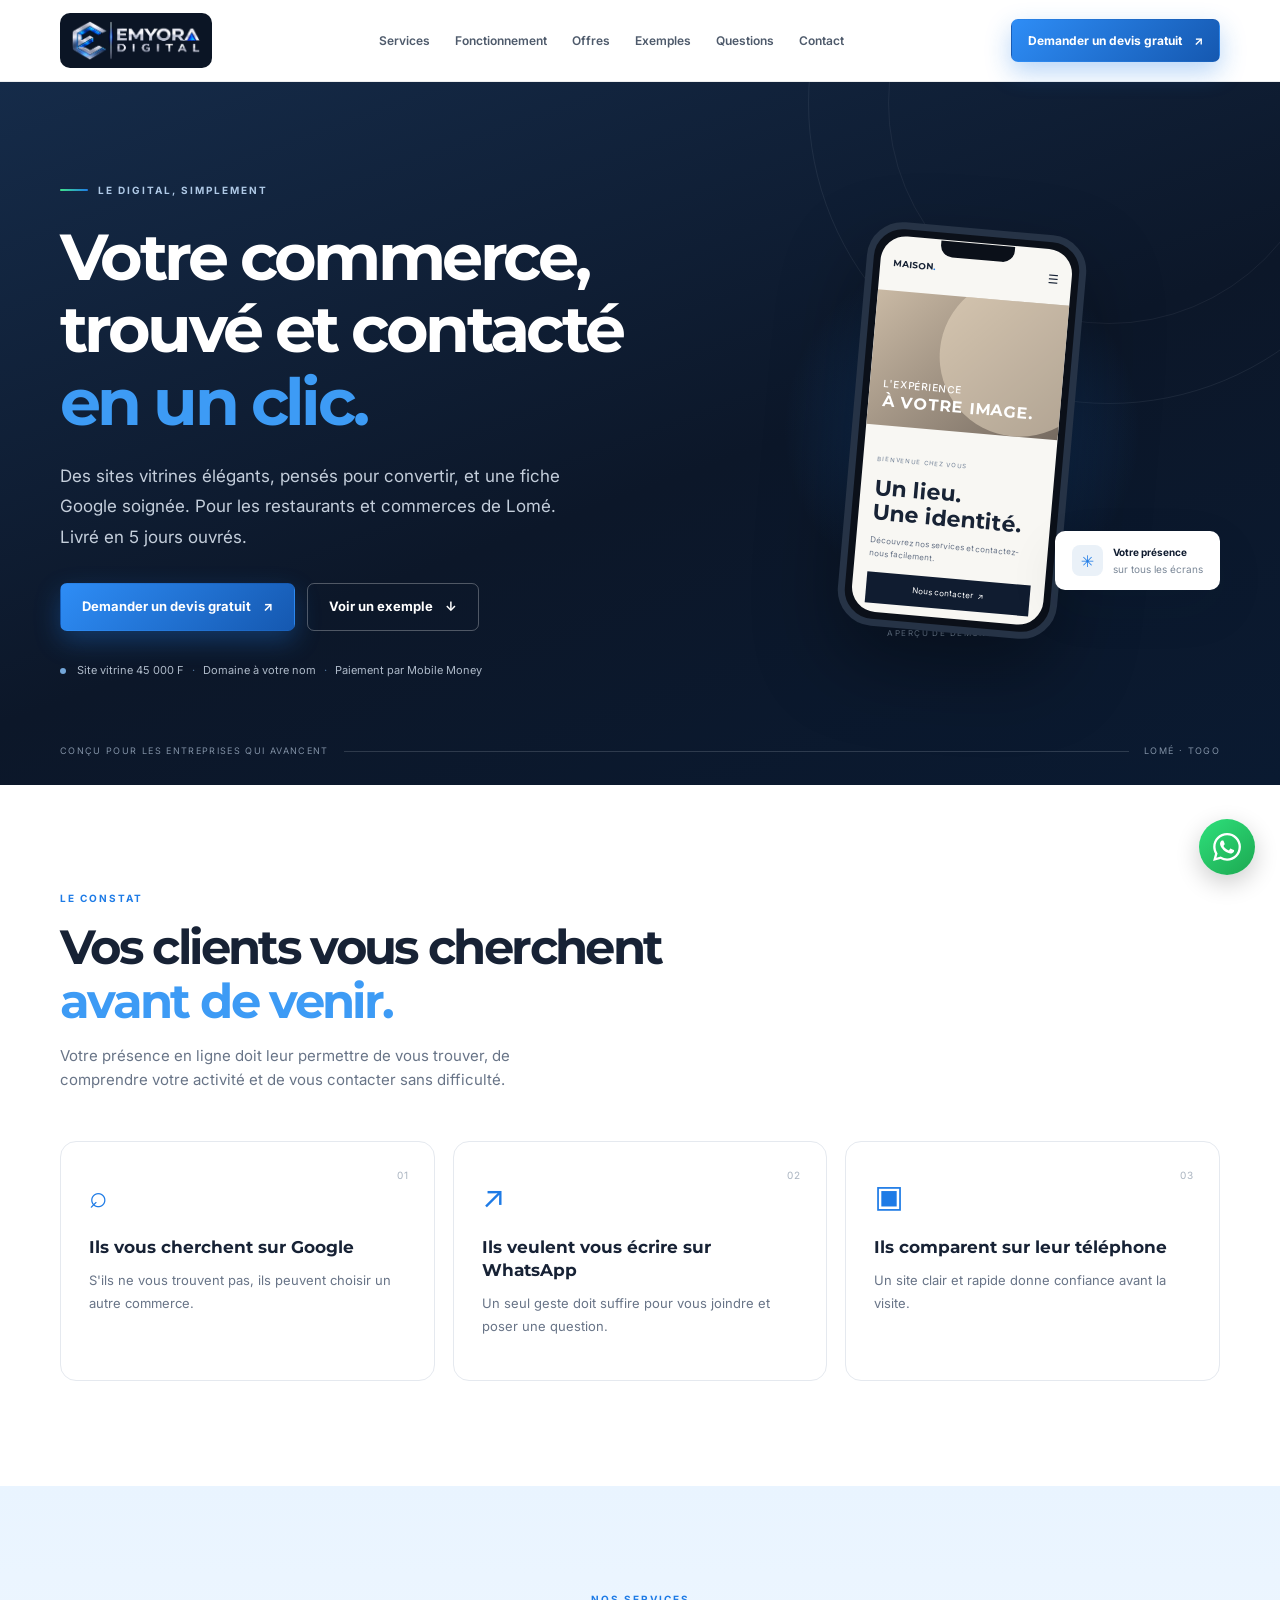
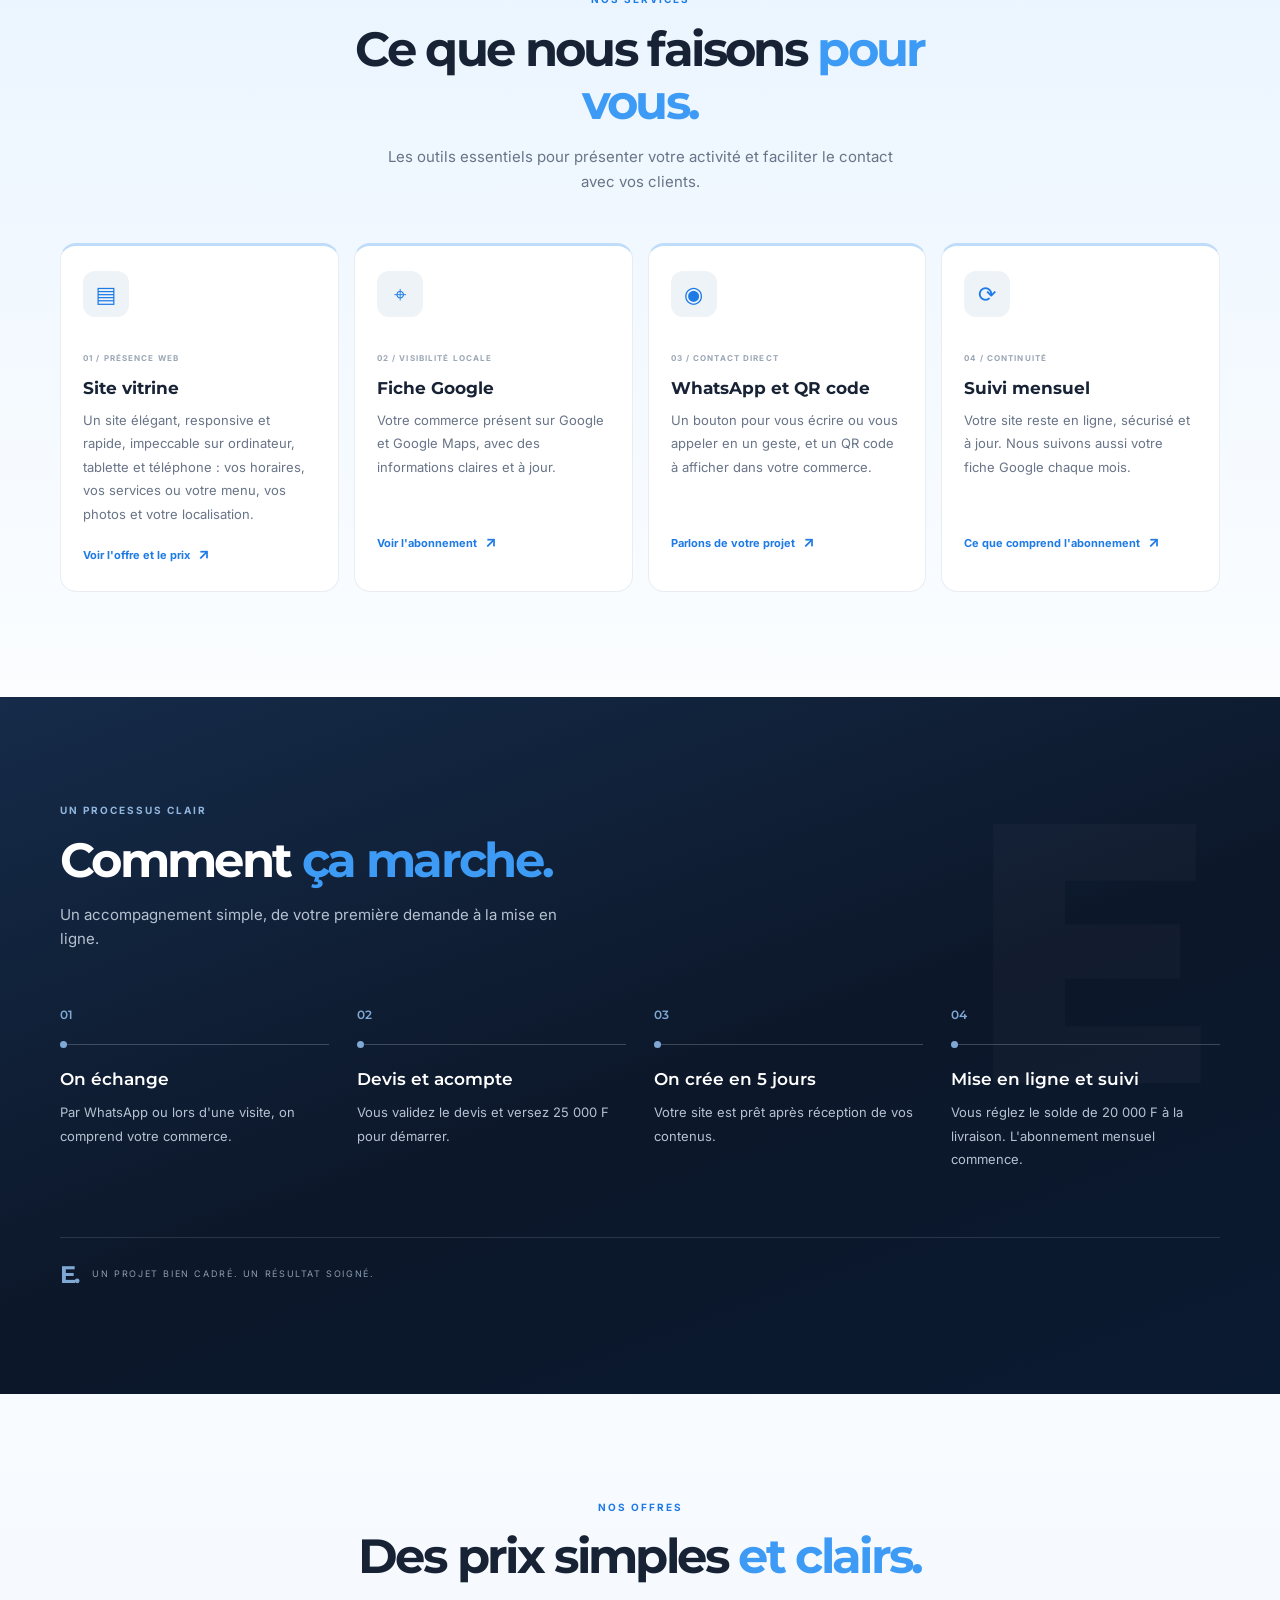
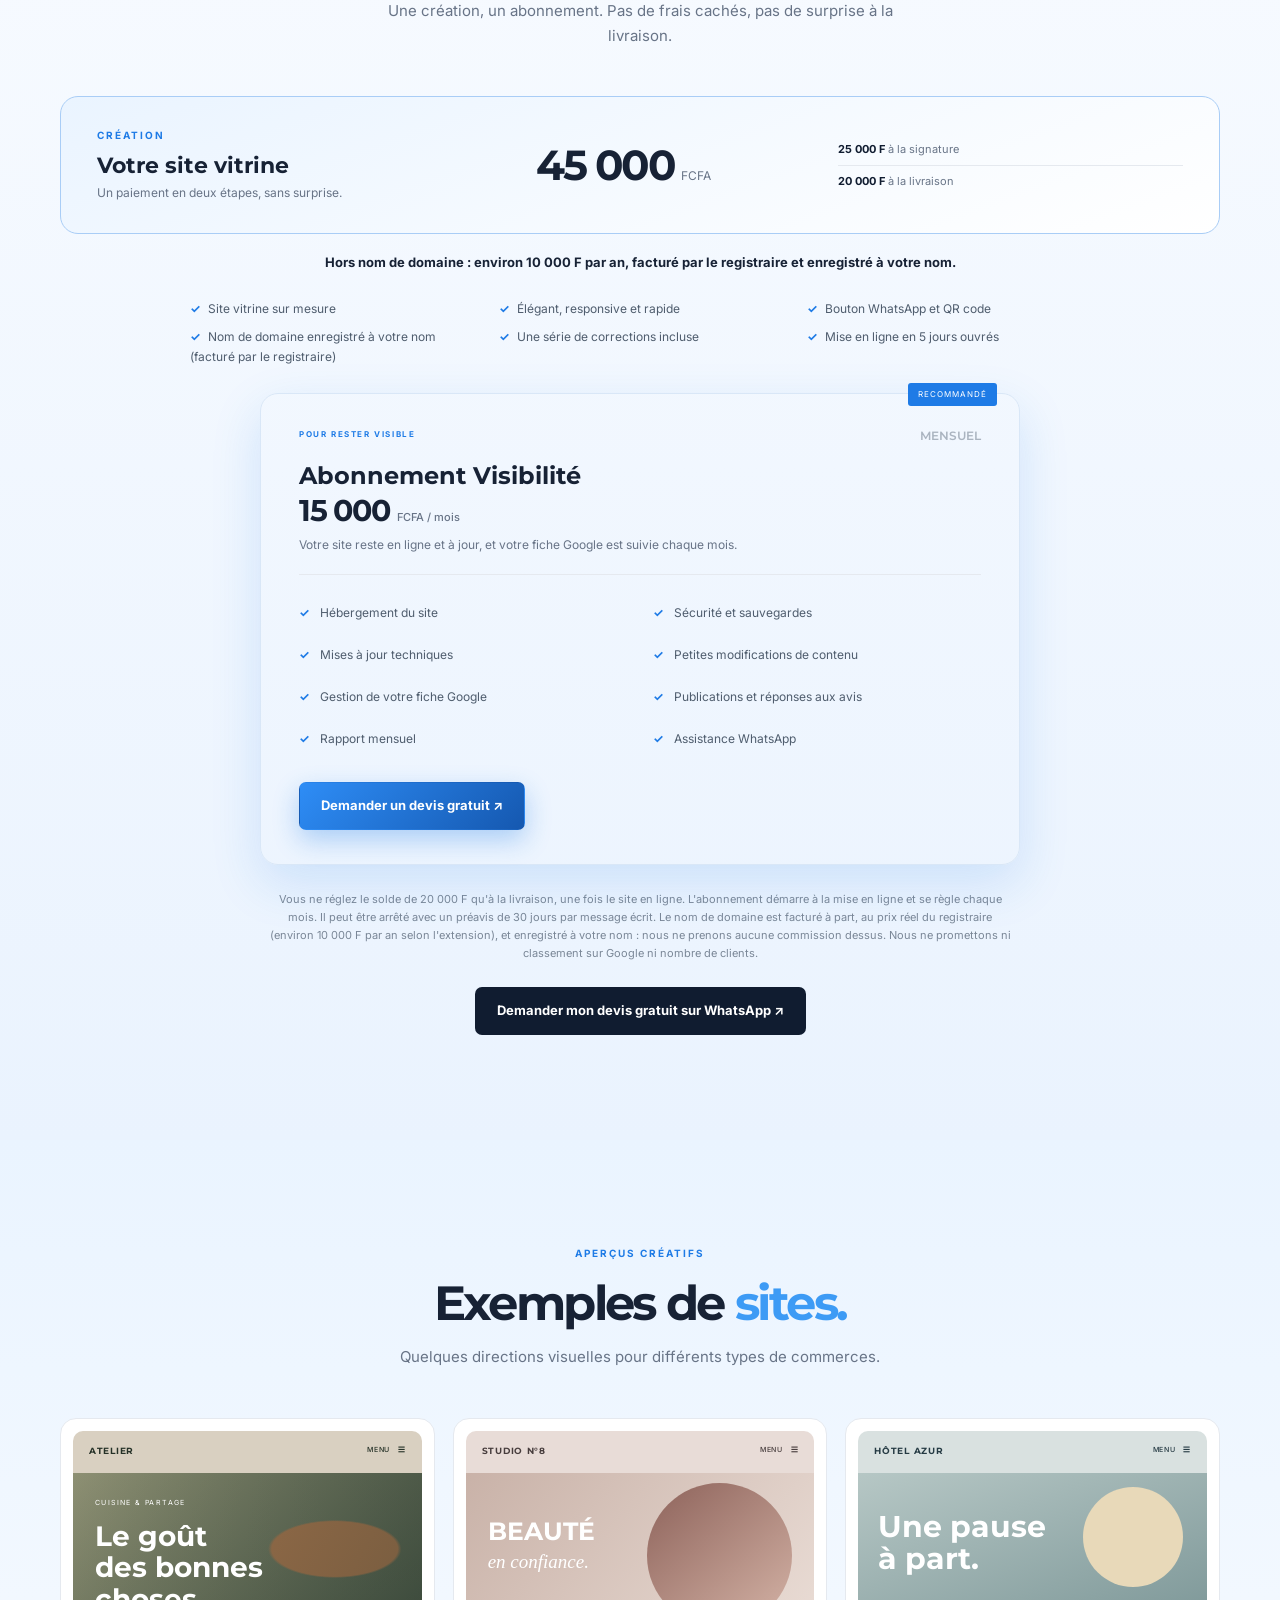
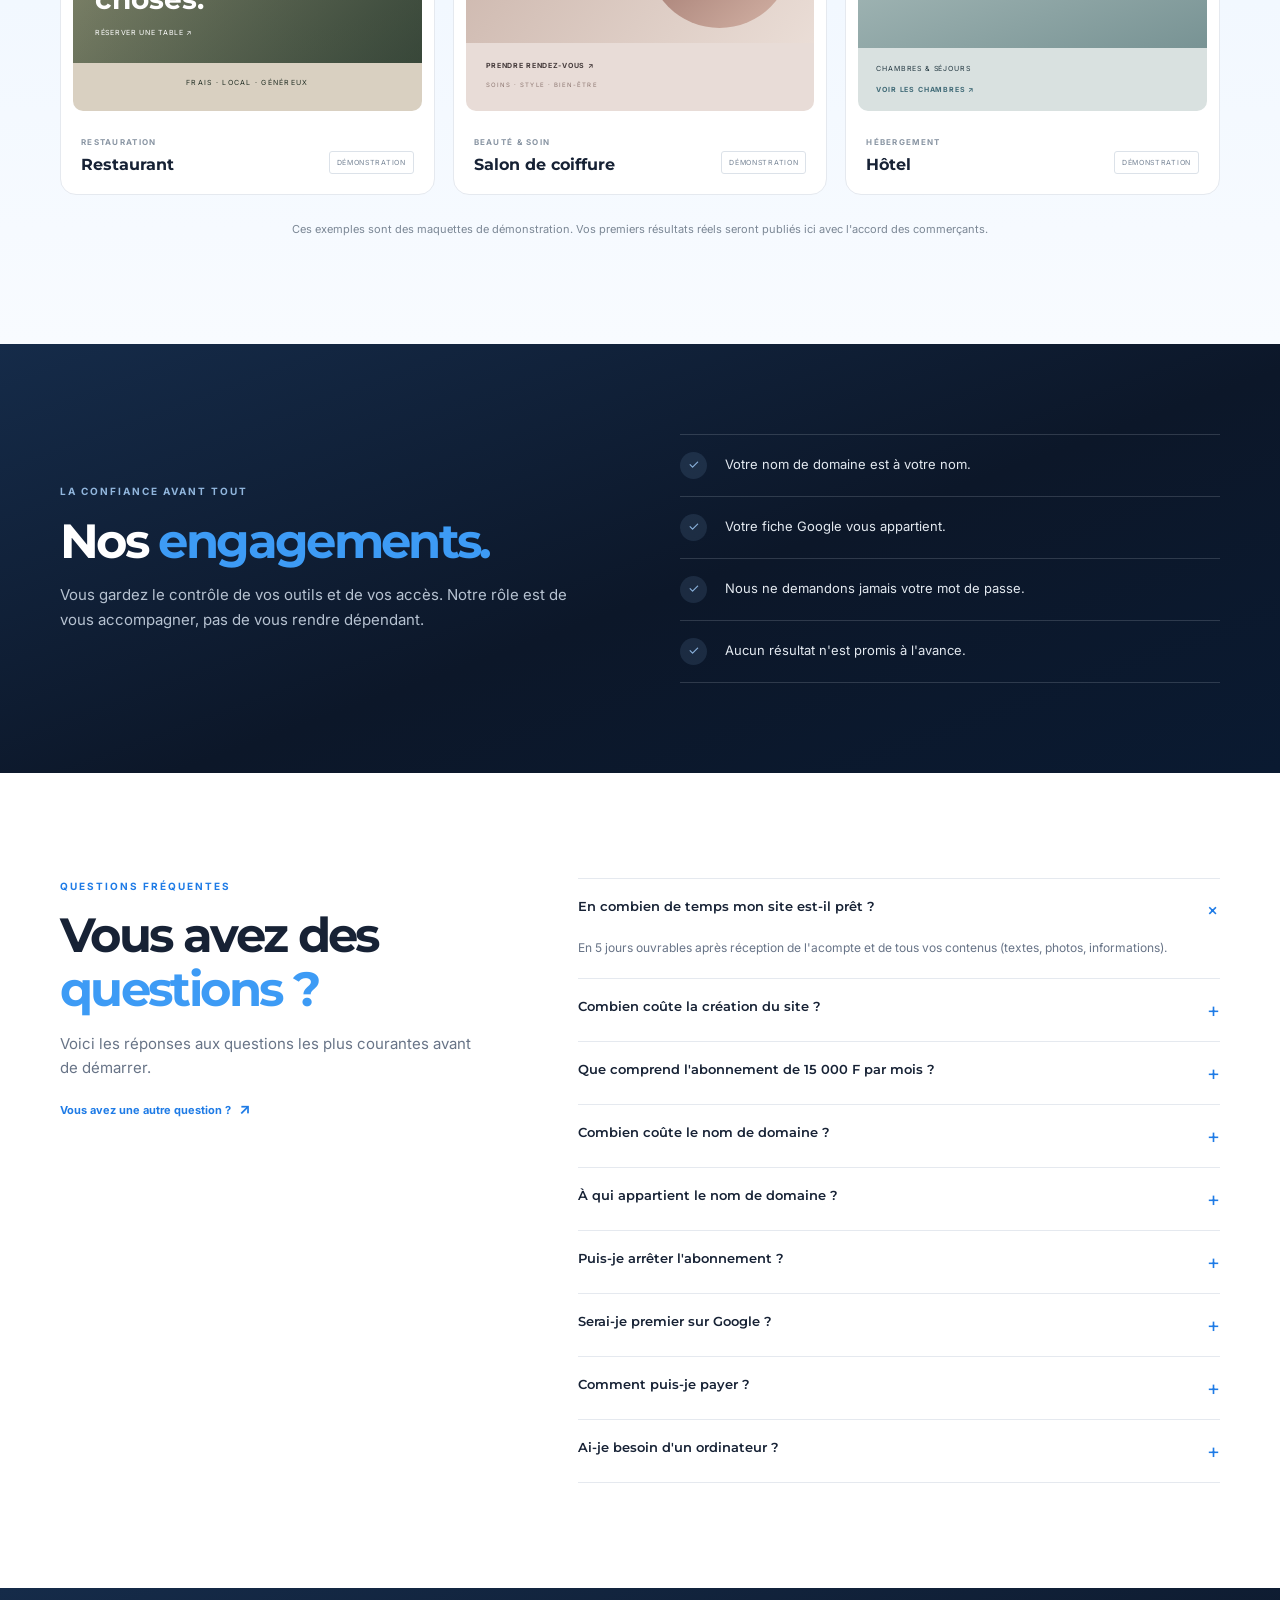
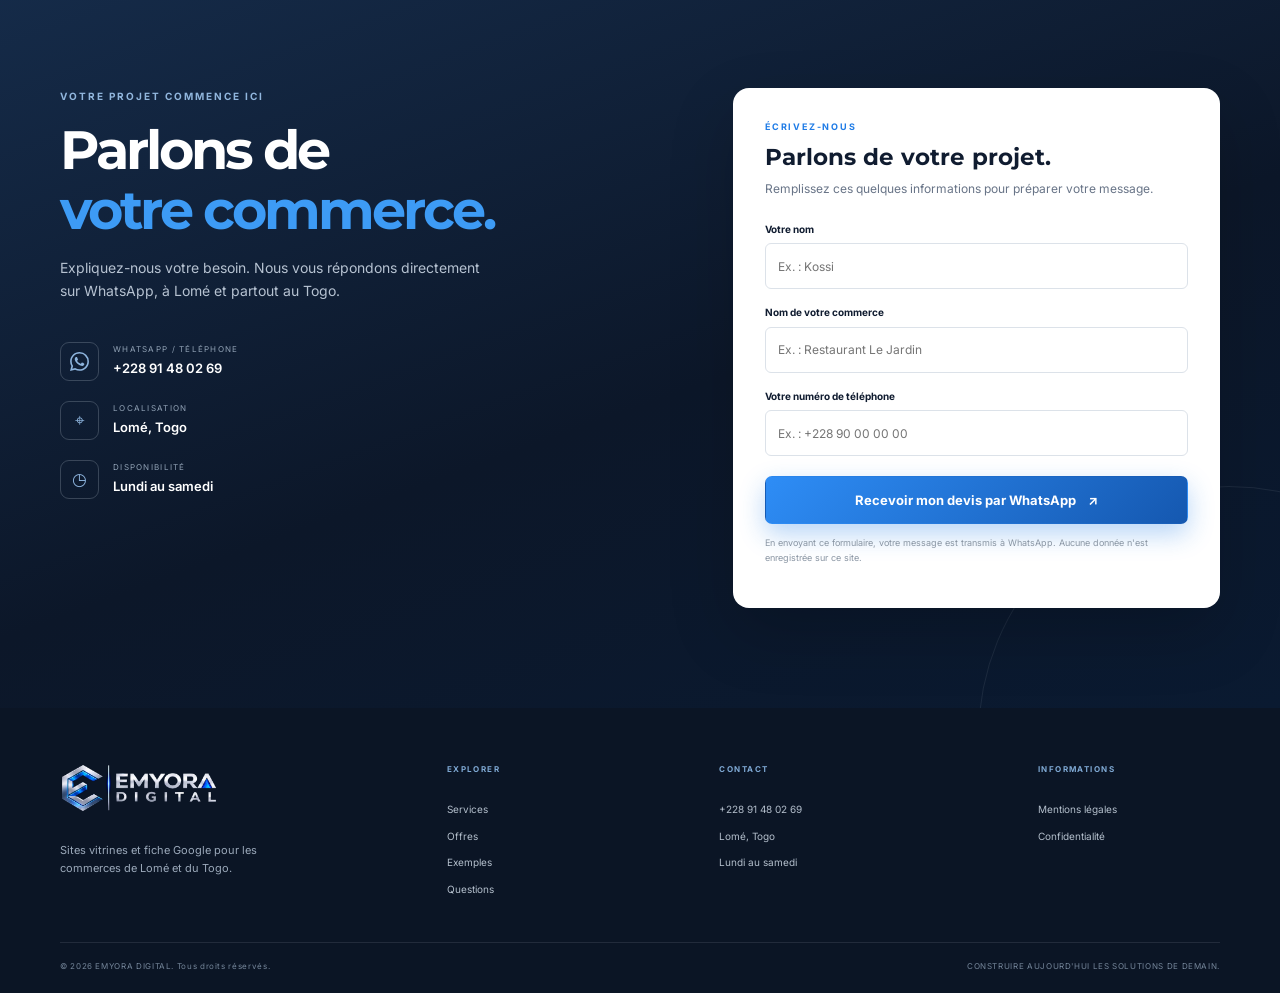
==== index.html @ 43aee668 "Site emyoradigital.com - version du 16/11/2026 (logo WhatsApp, icones contact uniformes, prix domain" ====
<!doctype html>
<html lang="fr">
<head>
  <meta charset="utf-8">
  <meta name="viewport" content="width=device-width, initial-scale=1, viewport-fit=cover">
  <meta name="theme-color" content="#101C30">
  <title>Création de site vitrine à Lomé | EMYORA DIGITAL</title>
  <meta name="description" content="Sites vitrines élégants, responsives et rapides pour restaurants et commerces de Lomé : 45 000 F CFA, livrés en 5 jours, domaine à votre nom. Devis gratuit sur WhatsApp.">
  <meta name="keywords" content="création site internet Lomé, site vitrine Togo, site web restaurant Lomé, fiche Google commerce Togo, agence web Lomé">
  <meta name="robots" content="index, follow, max-image-preview:large, max-snippet:-1">
  <meta name="author" content="EMYORA DIGITAL">
  <meta name="geo.region" content="TG-MA">
  <meta name="geo.placename" content="Lomé">
  <meta name="geo.position" content="6.1256;1.2254">
  <meta name="ICBM" content="6.1256, 1.2254">
  <link rel="canonical" href="https://emyoradigital.com/">
  <meta property="og:site_name" content="EMYORA DIGITAL">
  <meta property="og:title" content="Création de site vitrine à Lomé | EMYORA DIGITAL">
  <meta property="og:description" content="Un site élégant, responsive et rapide, prêt en 5 jours pour 45 000 F CFA. Votre domaine à votre nom. Devis gratuit sur WhatsApp.">
  <meta property="og:type" content="website">
  <meta property="og:locale" content="fr_TG">
  <meta property="og:url" content="https://emyoradigital.com/">
  <meta property="og:image" content="https://emyoradigital.com/assets/og-image.png">
  <meta property="og:image:width" content="1200">
  <meta property="og:image:height" content="630">
  <meta property="og:image:alt" content="EMYORA DIGITAL — création de sites vitrines à Lomé, 45 000 F CFA">
  <meta name="twitter:card" content="summary_large_image">
  <meta name="twitter:title" content="Création de site vitrine à Lomé | EMYORA DIGITAL">
  <meta name="twitter:description" content="Votre site vitrine prêt en 5 jours, pour 45 000 F CFA, votre domaine à votre nom.">
  <meta name="twitter:image" content="https://emyoradigital.com/assets/og-image.png">
  <script>document.documentElement.classList.add('js');</script>
  <link rel="preconnect" href="https://fonts.googleapis.com">
  <link rel="preconnect" href="https://fonts.gstatic.com" crossorigin>
  <link rel="preload" as="style" href="https://fonts.googleapis.com/css2?family=Inter:wght@400;500;600;700&family=Montserrat:wght@500;600;700;800&display=swap">
  <link rel="stylesheet" href="https://fonts.googleapis.com/css2?family=Inter:wght@400;500;600;700&family=Montserrat:wght@500;600;700;800&display=swap" media="print" onload="this.media='all'">
  <noscript><link rel="stylesheet" href="https://fonts.googleapis.com/css2?family=Inter:wght@400;500;600;700&family=Montserrat:wght@500;600;700;800&display=swap"></noscript>
  <link rel="stylesheet" href="styles.css?v=20261116g">
  <link rel="icon" href="assets/icon-32.png" sizes="32x32" type="image/png">
  <link rel="icon" href="assets/icon-192.png" sizes="192x192" type="image/png">
  <link rel="apple-touch-icon" href="assets/apple-touch-icon.png">

  <script type="application/ld+json">
  {
    "@context": "https://schema.org",
    "@graph": [
      {
        "@type": "ProfessionalService",
        "@id": "https://emyoradigital.com/#business",
        "name": "EMYORA DIGITAL",
        "alternateName": "EMYORA",
        "url": "https://emyoradigital.com/",
        "image": "https://emyoradigital.com/assets/og-image.png",
        "logo": "https://emyoradigital.com/assets/icon-512.png",
        "telephone": "+22891480269",
        "priceRange": "45000 XOF",
        "currenciesAccepted": "XOF",
        "paymentAccepted": "Mobile Money, T-Money, Flooz, espèces",
        "description": "Création de sites vitrines et accompagnement de la fiche Google pour les restaurants, maquis et commerces de Lomé et du Togo.",
        "address": {
          "@type": "PostalAddress",
          "addressLocality": "Lomé",
          "addressRegion": "Maritime",
          "addressCountry": "TG"
        },
        "geo": {"@type": "GeoCoordinates", "latitude": 6.1256, "longitude": 1.2254},
        "areaServed": [
          {"@type": "City", "name": "Lomé"},
          {"@type": "Country", "name": "Togo"},
          {"@type": "Place", "name": "Afrique de l'Ouest francophone"}
        ],
        "openingHoursSpecification": {
          "@type": "OpeningHoursSpecification",
          "dayOfWeek": ["Monday", "Tuesday", "Wednesday", "Thursday", "Friday", "Saturday"],
          "opens": "08:00",
          "closes": "19:00"
        },
        "makesOffer": [
          {
            "@type": "Offer",
            "name": "Création de site vitrine",
            "description": "Site vitrine responsive, bouton WhatsApp et QR code, mise en ligne en 5 jours ouvrés. Nom de domaine enregistré au nom du client.",
            "price": "45000",
            "priceCurrency": "XOF",
            "availability": "https://schema.org/InStock",
            "url": "https://emyoradigital.com/#offres",
            "itemOffered": {"@type": "Service", "name": "Création de site vitrine à Lomé"}
          },
          {
            "@type": "Offer",
            "name": "Abonnement Visibilité",
            "description": "Hébergement, sécurité et mises à jour du site, gestion de la fiche Google, rapport mensuel et assistance WhatsApp.",
            "price": "15000",
            "priceCurrency": "XOF",
            "availability": "https://schema.org/InStock",
            "url": "https://emyoradigital.com/#offres",
            "itemOffered": {"@type": "Service", "name": "Suivi mensuel du site et de la fiche Google"}
          }
        ]
      },
      {
        "@type": "WebSite",
        "@id": "https://emyoradigital.com/#website",
        "url": "https://emyoradigital.com/",
        "name": "EMYORA DIGITAL",
        "inLanguage": "fr",
        "publisher": {"@id": "https://emyoradigital.com/#business"}
      }
    ]
  }
  </script>
  <script type="application/ld+json">
  {
    "@context": "https://schema.org",
    "@type": "FAQPage",
    "mainEntity": [
      {
        "@type": "Question",
        "name": "En combien de temps mon site est-il prêt ?",
        "acceptedAnswer": {"@type": "Answer", "text": "En 5 jours ouvrables après réception de l'acompte et de tous vos contenus (textes, photos, informations)."}
      },
      {
        "@type": "Question",
        "name": "Combien coûte la création d'un site vitrine ?",
        "acceptedAnswer": {"@type": "Answer", "text": "45 000 F CFA, réglés en deux fois : 25 000 F à la signature du devis et 20 000 F à la livraison."}
      },
      {
        "@type": "Question",
        "name": "Que comprend l'abonnement Visibilité de 15 000 F par mois ?",
        "acceptedAnswer": {"@type": "Answer", "text": "L'hébergement, la sécurité et les mises à jour du site, la gestion de votre fiche Google (publications et réponses aux avis), un rapport mensuel et l'assistance WhatsApp."}
      },
      {
        "@type": "Question",
        "name": "Combien coûte le nom de domaine ?",
        "acceptedAnswer": {"@type": "Answer", "text": "Le domaine est facturé au prix réel du registraire, environ 10 000 F par an selon l'extension, sans commission de notre part. Il est enregistré à votre nom."}
      },
      {
        "@type": "Question",
        "name": "À qui appartient le nom de domaine ?",
        "acceptedAnswer": {"@type": "Answer", "text": "À vous. Il est enregistré à votre nom et vous en gardez le contrôle."}
      },
      {
        "@type": "Question",
        "name": "Puis-je arrêter l'abonnement ?",
        "acceptedAnswer": {"@type": "Answer", "text": "Oui, avec un préavis de 30 jours, par message écrit. Les conditions sont dans le contrat."}
      },
      {
        "@type": "Question",
        "name": "Serai-je premier sur Google ?",
        "acceptedAnswer": {"@type": "Answer", "text": "Nous ne pouvons pas le garantir. Nous mettons en place une présence soignée et à jour, mais le classement dépend de nombreux facteurs."}
      },
      {
        "@type": "Question",
        "name": "Comment puis-je payer ?",
        "acceptedAnswer": {"@type": "Answer", "text": "Par Mobile Money (T-Money, Flooz). Un reçu vous est remis à chaque paiement."}
      },
      {
        "@type": "Question",
        "name": "Ai-je besoin d'un ordinateur ?",
        "acceptedAnswer": {"@type": "Answer", "text": "Non. Tout peut se faire depuis votre téléphone."}
      }
    ]
  }
  </script>
</head>
<body>
  <a class="skip-link" href="#contenu">Aller au contenu</a>
  <header class="site-header">
    <div class="container nav-wrap">
      <a class="brand" href="#accueil" aria-label="EMYORA DIGITAL, accueil"><picture><source srcset="assets/logo-emyora-digital.webp" type="image/webp"><img class="brand-logo" src="assets/logo-emyora-digital.png" alt="EMYORA DIGITAL" width="160" height="51" decoding="async"></picture></a>
      <button class="menu-toggle" aria-label="Ouvrir le menu" aria-expanded="false" aria-controls="main-nav"><span></span><span></span><span></span></button>
      <nav id="main-nav" class="main-nav" aria-label="Navigation principale">
        <a href="#services">Services</a><a href="#fonctionnement">Fonctionnement</a><a href="#offres">Offres</a><a href="#exemples">Exemples</a><a href="#questions">Questions</a><a href="#contact">Contact</a>
      </nav>
      <a class="btn btn-primary nav-cta" href="https://wa.me/22891480269?text=Bonjour%20EMYORA%20DIGITAL%2C%20je%20voudrais%20un%20site%20pour%20mon%20commerce." target="_blank" rel="noopener">Demander un devis gratuit <span aria-hidden="true">↗</span></a>
    </div>
  </header>

  <main id="contenu">
    <section class="hero dark-section" id="accueil">
      <div class="container hero-grid">
        <div class="hero-copy reveal">
          <div class="eyebrow"><span class="eyebrow-line"></span> LE DIGITAL, SIMPLEMENT</div>
          <h1>Votre commerce, trouvé et contacté <em>en un clic.</em></h1>
          <p class="hero-lead">Des sites vitrines élégants, pensés pour convertir, et une fiche Google soignée. Pour les restaurants et commerces de Lomé. Livré en 5 jours ouvrés.</p>
          <div class="hero-actions">
            <a class="btn btn-primary" href="https://wa.me/22891480269?text=Bonjour%20EMYORA%20DIGITAL%2C%20je%20voudrais%20un%20site%20pour%20mon%20commerce." target="_blank" rel="noopener">Demander un devis gratuit <span aria-hidden="true">↗</span></a>
            <a class="btn btn-ghost" href="#exemples">Voir un exemple <span aria-hidden="true">↓</span></a>
          </div>
          <div class="hero-note"><span class="note-dot"></span> Site vitrine 45 000 F <i>·</i> Domaine à votre nom <i>·</i> Paiement par Mobile Money</div>
        </div>
        <div class="hero-visual reveal" aria-label="Aperçu illustratif d'un site sur téléphone">
          <div class="visual-glow"></div>
          <div class="phone phone-hero">
            <div class="phone-notch"></div>
            <div class="phone-screen">
              <div class="demo-top"><span class="demo-logo">MAISON<span>.</span></span><span class="demo-menu">☰</span></div>
              <div class="demo-photo"><div class="photo-orb"></div><div class="photo-label">L'EXPÉRIENCE<br><b>À VOTRE IMAGE.</b></div></div>
              <div class="demo-body"><small>BIENVENUE CHEZ VOUS</small><h3>Un lieu.<br>Une identité.</h3><p>Découvrez nos services et contactez-nous facilement.</p><div class="demo-button">Nous contacter&nbsp; ↗</div><div class="demo-lines"><i></i><i></i><i></i></div></div>
            </div>
          </div>
          <div class="floating-tag"><span class="tag-icon">✳</span><span><b>Votre présence</b><small>sur tous les écrans</small></span></div>
          <div class="visual-caption">APERÇU DE DÉMONSTRATION</div>
        </div>
      </div>
      <div class="hero-bottom container"><span>CONÇU POUR LES ENTREPRISES QUI AVANCENT</span><span class="hero-bottom-line"></span><span>LOMÉ · TOGO</span></div>
    </section>

    <section class="section problem-section">
      <div class="container">
        <div class="section-heading reveal"><span class="kicker">LE CONSTAT</span><h2>Vos clients vous cherchent<br><em>avant de venir.</em></h2><p>Votre présence en ligne doit leur permettre de vous trouver, de comprendre votre activité et de vous contacter sans difficulté.</p></div>
        <div class="three-grid problem-grid">
          <article class="info-card reveal"><div class="card-index">01</div><div class="line-icon">⌕</div><h3>Ils vous cherchent sur Google</h3><p>S'ils ne vous trouvent pas, ils peuvent choisir un autre commerce.</p></article>
          <article class="info-card reveal"><div class="card-index">02</div><div class="line-icon">↗</div><h3>Ils veulent vous écrire sur WhatsApp</h3><p>Un seul geste doit suffire pour vous joindre et poser une question.</p></article>
          <article class="info-card reveal"><div class="card-index">03</div><div class="line-icon">▣</div><h3>Ils comparent sur leur téléphone</h3><p>Un site clair et rapide donne confiance avant la visite.</p></article>
        </div>
      </div>
    </section>

    <section class="section services-section" id="services">
      <div class="container">
        <div class="section-heading centered reveal"><span class="kicker">NOS SERVICES</span><h2>Ce que nous faisons <em>pour vous.</em></h2><p>Les outils essentiels pour présenter votre activité et faciliter le contact avec vos clients.</p></div>
        <div class="services-grid">
          <article class="service-card reveal"><div class="service-icon">▤</div><span class="service-number">01 / PRÉSENCE WEB</span><h3>Site vitrine</h3><p>Un site élégant, responsive et rapide, impeccable sur ordinateur, tablette et téléphone : vos horaires, vos services ou votre menu, vos photos et votre localisation.</p><a href="#offres" class="text-link">Voir l'offre et le prix <span>↗</span></a></article>
          <article class="service-card reveal"><div class="service-icon">⌖</div><span class="service-number">02 / VISIBILITÉ LOCALE</span><h3>Fiche Google</h3><p>Votre commerce présent sur Google et Google Maps, avec des informations claires et à jour.</p><a href="#offres" class="text-link">Voir l'abonnement <span>↗</span></a></article>
          <article class="service-card reveal"><div class="service-icon">◉</div><span class="service-number">03 / CONTACT DIRECT</span><h3>WhatsApp et QR code</h3><p>Un bouton pour vous écrire ou vous appeler en un geste, et un QR code à afficher dans votre commerce.</p><a href="#contact" class="text-link">Parlons de votre projet <span>↗</span></a></article>
          <article class="service-card reveal"><div class="service-icon">⟳</div><span class="service-number">04 / CONTINUITÉ</span><h3>Suivi mensuel</h3><p>Votre site reste en ligne, sécurisé et à jour. Nous suivons aussi votre fiche Google chaque mois.</p><a href="#offres" class="text-link">Ce que comprend l'abonnement <span>↗</span></a></article>
        </div>
      </div>
    </section>

    <section class="section process-section dark-section" id="fonctionnement">
      <div class="container">
        <div class="section-heading reveal"><span class="kicker kicker-light">UN PROCESSUS CLAIR</span><h2>Comment <em>ça marche.</em></h2><p>Un accompagnement simple, de votre première demande à la mise en ligne.</p></div>
        <div class="steps-grid">
          <article class="step reveal"><span class="step-no">01</span><div class="step-rule"></div><h3>On échange</h3><p>Par WhatsApp ou lors d'une visite, on comprend votre commerce.</p></article>
          <article class="step reveal"><span class="step-no">02</span><div class="step-rule"></div><h3>Devis et acompte</h3><p>Vous validez le devis et versez 25 000 F pour démarrer.</p></article>
          <article class="step reveal"><span class="step-no">03</span><div class="step-rule"></div><h3>On crée en 5 jours</h3><p>Votre site est prêt après réception de vos contenus.</p></article>
          <article class="step reveal"><span class="step-no">04</span><div class="step-rule"></div><h3>Mise en ligne et suivi</h3><p>Vous réglez le solde de 20 000 F à la livraison. L'abonnement mensuel commence.</p></article>
        </div>
        <div class="process-foot"><span class="process-mark">E.</span><span>UN PROJET BIEN CADRÉ. UN RÉSULTAT SOIGNÉ.</span></div>
      </div>
    </section>

    <section class="section pricing-section" id="offres">
      <div class="container">
        <div class="section-heading centered reveal"><span class="kicker">NOS OFFRES</span><h2>Des prix simples <em>et clairs.</em></h2><p>Une création, un abonnement. Pas de frais cachés, pas de surprise à la livraison.</p></div>
        <div class="creation-price reveal">
          <div><span class="kicker">CRÉATION</span><h3>Votre site vitrine</h3><p>Un paiement en deux étapes, sans surprise.</p></div>
          <div class="price-main"><strong>45 000</strong><span>FCFA</span></div>
          <div class="price-split"><span><b>25 000 F</b> à la signature</span><span class="split-line"></span><span><b>20 000 F</b> à la livraison</span></div></div>
        <p class="price-domain">Hors nom de domaine : environ 10 000 F par an, facturé par le registraire et enregistré à votre nom.</p>
        <ul class="creation-includes reveal">
          <li>Site vitrine sur mesure</li>
          <li>Élégant, responsive et rapide</li>
          <li>Bouton WhatsApp et QR code</li>
          <li>Nom de domaine enregistré à votre nom (facturé par le registraire)</li>
          <li>Une série de corrections incluse</li>
          <li>Mise en ligne en 5 jours ouvrés</li>
        </ul>
        <div class="plans-grid plan-single">
          <article class="plan-card plan-featured reveal">
            <div class="plan-top"><span class="kicker">POUR RESTER VISIBLE</span><span class="plan-symbol">MENSUEL</span></div>
            <h3>Abonnement Visibilité</h3>
            <div class="plan-price">15 000 <small>FCFA / mois</small></div>
            <p class="plan-description">Votre site reste en ligne et à jour, et votre fiche Google est suivie chaque mois.</p>
            <ul>
              <li>Hébergement du site</li>
              <li>Sécurité et sauvegardes</li>
              <li>Mises à jour techniques</li>
              <li>Petites modifications de contenu</li>
              <li>Gestion de votre fiche Google</li>
              <li>Publications et réponses aux avis</li>
              <li>Rapport mensuel</li>
              <li>Assistance WhatsApp</li>
            </ul>
            <a class="btn btn-primary" href="https://wa.me/22891480269?text=Bonjour%20EMYORA%20DIGITAL%2C%20je%20souhaite%20des%20informations%20sur%20la%20formule%20Visibilit%C3%A9." target="_blank" rel="noopener">Demander un devis gratuit ↗</a>
          </article>
        </div>
        <p class="pricing-note">Vous ne réglez le solde de 20 000 F qu'à la livraison, une fois le site en ligne. L'abonnement démarre à la mise en ligne et se règle chaque mois. Il peut être arrêté avec un préavis de 30 jours par message écrit. Le nom de domaine est facturé à part, au prix réel du registraire (environ 10 000 F par an selon l'extension), et enregistré à votre nom : nous ne prenons aucune commission dessus. Nous ne promettons ni classement sur Google ni nombre de clients.</p>
        <div class="pricing-cta"><a class="btn btn-dark" href="https://wa.me/22891480269?text=Bonjour%20EMYORA%20DIGITAL%2C%20je%20voudrais%20un%20devis." target="_blank" rel="noopener">Demander mon devis gratuit sur WhatsApp ↗</a></div>
      </div>
    </section>

    <section class="section examples-section" id="exemples">
      <div class="container">
        <div class="section-heading centered reveal"><span class="kicker">APERÇUS CRÉATIFS</span><h2>Exemples de <em>sites.</em></h2><p>Quelques directions visuelles pour différents types de commerces.</p></div>
        <div class="examples-grid">
          <article class="example-card reveal"><div class="example-screen restaurant-screen"><div class="mock-nav">ATELIER <span>MENU　☰</span></div><div class="mock-hero"><small>CUISINE & PARTAGE</small><b>Le goût<br>des bonnes<br>choses.</b><i>RÉSERVER UNE TABLE ↗</i></div><div class="mock-bottom">FRAIS · LOCAL · GÉNÉREUX</div></div><div class="example-meta"><div><span class="example-type">RESTAURATION</span><h3>Restaurant</h3></div><span class="demo-label">DÉMONSTRATION</span></div></article>
          <article class="example-card reveal"><div class="example-screen salon-screen"><div class="mock-nav">STUDIO N°8 <span>MENU　☰</span></div><div class="salon-visual"><div class="salon-circle"></div><div class="salon-word">BEAUTÉ<br><i>en confiance.</i></div></div><div class="salon-bottom"><b>PRENDRE RENDEZ-VOUS ↗</b><small>SOINS · STYLE · BIEN-ÊTRE</small></div></div><div class="example-meta"><div><span class="example-type">BEAUTÉ & SOIN</span><h3>Salon de coiffure</h3></div><span class="demo-label">DÉMONSTRATION</span></div></article>
          <article class="example-card reveal"><div class="example-screen hotel-screen"><div class="mock-nav">HÔTEL AZUR <span>MENU　☰</span></div><div class="hotel-visual"><div class="hotel-sun"></div><div class="hotel-title">Une pause<br>à part.</div></div><div class="hotel-bottom"><span>CHAMBRES & SÉJOURS</span><b>VOIR LES CHAMBRES ↗</b></div></div><div class="example-meta"><div><span class="example-type">HÉBERGEMENT</span><h3>Hôtel</h3></div><span class="demo-label">DÉMONSTRATION</span></div></article>
        </div>
        <p class="examples-note">Ces exemples sont des maquettes de démonstration. Vos premiers résultats réels seront publiés ici avec l'accord des commerçants.</p>
      </div>
    </section>

    <section class="section commitments-section dark-section">
      <div class="container commitments-grid">
        <div class="section-heading reveal"><span class="kicker kicker-light">LA CONFIANCE AVANT TOUT</span><h2>Nos <em>engagements.</em></h2><p>Vous gardez le contrôle de vos outils et de vos accès. Notre rôle est de vous accompagner, pas de vous rendre dépendant.</p></div>
        <div class="commitment-list reveal"><div><span>✓</span><p>Votre nom de domaine est à votre nom.</p></div><div><span>✓</span><p>Votre fiche Google vous appartient.</p></div><div><span>✓</span><p>Nous ne demandons jamais votre mot de passe.</p></div><div><span>✓</span><p>Aucun résultat n'est promis à l'avance.</p></div></div>
      </div>
    </section>

    <section class="section faq-section" id="questions">
      <div class="container faq-grid">
        <div class="section-heading reveal"><span class="kicker">QUESTIONS FRÉQUENTES</span><h2>Vous avez des <em>questions ?</em></h2><p>Voici les réponses aux questions les plus courantes avant de démarrer.</p><a class="text-link" href="#contact">Vous avez une autre question ? <span>↗</span></a></div>
        <div class="faq-list reveal">
          <details open><summary>En combien de temps mon site est-il prêt ? <span>+</span></summary><p>En 5 jours ouvrables après réception de l'acompte et de tous vos contenus (textes, photos, informations).</p></details>
          <details><summary>Combien coûte la création du site ? <span>+</span></summary><p>45 000 F CFA, en deux fois : 25 000 F à la signature du devis, puis 20 000 F à la livraison.</p></details>
          <details><summary>Que comprend l'abonnement de 15 000 F par mois ? <span>+</span></summary><p>L'hébergement, la sécurité et les mises à jour du site, la gestion de votre fiche Google (publications et réponses aux avis), un rapport mensuel et l'assistance WhatsApp. L'abonnement démarre à la mise en ligne.</p></details>
          <details><summary>Combien coûte le nom de domaine ? <span>+</span></summary><p>Il est facturé au prix réel du registraire, environ 10 000 F par an selon l'extension, sans commission de notre part. Son renouvellement annuel est à votre charge : sans renouvellement, votre site n'est plus joignable à votre adresse.</p></details>
          <details><summary>À qui appartient le nom de domaine ? <span>+</span></summary><p>À vous. Il est enregistré à votre nom et vous en gardez le contrôle.</p></details>
          <details><summary>Puis-je arrêter l'abonnement ? <span>+</span></summary><p>Oui, avec un préavis de 30 jours, par message écrit. Les conditions sont dans le contrat.</p></details>
          <details><summary>Serai-je premier sur Google ? <span>+</span></summary><p>Nous ne pouvons pas le garantir. Nous mettons en place une présence soignée et à jour, mais le classement dépend de nombreux facteurs.</p></details>
          <details><summary>Comment puis-je payer ? <span>+</span></summary><p>Par Mobile Money (T-Money, Flooz). Un reçu vous est remis à chaque paiement.</p></details>
          <details><summary>Ai-je besoin d'un ordinateur ? <span>+</span></summary><p>Non. Tout peut se faire depuis votre téléphone.</p></details>
        </div>
      </div>
    </section>

    <section class="section contact-section dark-section" id="contact">
      <div class="container contact-grid">
        <div class="contact-copy reveal"><span class="kicker kicker-light">VOTRE PROJET COMMENCE ICI</span><h2>Parlons de<br><em>votre commerce.</em></h2><p>Expliquez-nous votre besoin. Nous vous répondons directement sur WhatsApp, à Lomé et partout au Togo.</p><div class="contact-direct"><a href="https://wa.me/22891480269?text=Bonjour%20EMYORA%20DIGITAL%2C%20je%20voudrais%20un%20site%20pour%20mon%20commerce." target="_blank" rel="noopener"><span class="contact-icon contact-icon-wa" aria-hidden="true"><svg viewBox="0 0 24 24" width="19" height="19" fill="currentColor" aria-hidden="true" focusable="false"><path d="M17.472 14.382c-.297-.149-1.758-.867-2.03-.967-.273-.099-.471-.148-.67.15-.197.297-.767.966-.94 1.164-.173.199-.347.223-.644.075-.297-.15-1.255-.463-2.39-1.475-.883-.788-1.48-1.761-1.653-2.059-.173-.297-.018-.458.13-.606.134-.133.298-.347.446-.52.149-.174.198-.298.298-.497.099-.198.05-.371-.025-.52-.075-.149-.669-1.612-.916-2.207-.242-.579-.487-.5-.669-.51-.173-.008-.371-.01-.57-.01-.198 0-.52.074-.792.372-.272.297-1.04 1.016-1.04 2.479 0 1.462 1.065 2.875 1.213 3.074.149.198 2.096 3.2 5.077 4.487.709.306 1.262.489 1.694.625.712.227 1.36.195 1.871.118.571-.085 1.758-.719 2.006-1.413.248-.694.248-1.289.173-1.413-.074-.124-.272-.198-.57-.347m-5.421 7.403h-.004a9.87 9.87 0 01-5.031-1.378l-.361-.214-3.741.982.998-3.648-.235-.374a9.86 9.86 0 01-1.51-5.26c.001-5.45 4.436-9.884 9.888-9.884 2.64 0 5.122 1.03 6.988 2.898a9.825 9.825 0 012.893 6.994c-.003 5.45-4.437 9.884-9.885 9.884m8.413-18.297A11.815 11.815 0 0012.05 0C5.495 0 .16 5.335.157 11.892c0 2.096.547 4.142 1.588 5.945L.057 24l6.305-1.654a11.882 11.882 0 005.683 1.448h.005c6.554 0 11.89-5.335 11.893-11.893a11.821 11.821 0 00-3.48-8.413z"/></svg></span><span><small>WHATSAPP / TÉLÉPHONE</small><b>+228 91 48 02 69</b></span></a><div><span class="contact-icon" aria-hidden="true">⌖</span><span><small>LOCALISATION</small><b>Lomé, Togo</b></span></div><div><span class="contact-icon" aria-hidden="true">◷</span><span><small>DISPONIBILITÉ</small><b>Lundi au samedi</b></span></div></div></div>
        <form class="contact-form reveal" id="contact-form">
          <div class="form-heading"><span class="kicker">ÉCRIVEZ-NOUS</span><h3>Parlons de votre projet.</h3><p>Remplissez ces quelques informations pour préparer votre message.</p></div>
          <label for="name">Votre nom</label><input id="name" name="name" type="text" placeholder="Ex. : Kossi" autocomplete="name" required>
          <label for="business">Nom de votre commerce</label><input id="business" name="business" type="text" placeholder="Ex. : Restaurant Le Jardin" autocomplete="organization" required>
          <label for="phone">Votre numéro de téléphone</label><input id="phone" name="phone" type="tel" placeholder="Ex. : +228 90 00 00 00" autocomplete="tel" inputmode="tel" required>
          <button class="btn btn-primary form-submit" type="submit">Recevoir mon devis par WhatsApp <span aria-hidden="true">↗</span></button>
          <small class="form-privacy" id="privacy-note">En envoyant ce formulaire, votre message est transmis à WhatsApp. Aucune donnée n'est enregistrée sur ce site.</small>
          <p class="form-error" id="form-error" role="alert" aria-live="polite"></p>
        </form>
      </div>
    </section>
  </main>

  <footer class="site-footer">
    <div class="container footer-main">
      <div class="footer-brand"><a class="brand brand-footer" href="#accueil"><picture><source srcset="assets/logo-emyora-digital.webp" type="image/webp"><img class="brand-logo brand-logo-footer" src="assets/logo-emyora-digital.png" alt="EMYORA DIGITAL" width="190" height="60" loading="lazy" decoding="async"></picture></a><p>Sites vitrines et fiche Google pour les commerces de Lomé et du Togo.</p></div>
      <div class="footer-col"><span class="footer-label">EXPLORER</span><a href="#services">Services</a><a href="#offres">Offres</a><a href="#exemples">Exemples</a><a href="#questions">Questions</a></div>
      <div class="footer-col"><span class="footer-label">CONTACT</span><a href="https://wa.me/22891480269" target="_blank" rel="noopener">+228 91 48 02 69</a><span>Lomé, Togo</span><span>Lundi au samedi</span></div>
      <div class="footer-col"><span class="footer-label">INFORMATIONS</span><a href="mentions-legales.html">Mentions légales</a><a href="confidentialite.html">Confidentialité</a></div>
    </div>
    <div class="container footer-bottom"><span>© 2026 EMYORA DIGITAL. Tous droits réservés.</span><span>CONSTRUIRE AUJOURD'HUI LES SOLUTIONS DE DEMAIN.</span></div>
  </footer>
  <a class="floating-whatsapp" href="https://wa.me/22891480269?text=Bonjour%20EMYORA%20DIGITAL%2C%20je%20voudrais%20un%20site%20pour%20mon%20commerce." target="_blank" rel="noopener" aria-label="Contacter EMYORA DIGITAL sur WhatsApp"><svg viewBox="0 0 24 24" width="27" height="27" fill="currentColor" aria-hidden="true" focusable="false"><path d="M17.472 14.382c-.297-.149-1.758-.867-2.03-.967-.273-.099-.471-.148-.67.15-.197.297-.767.966-.94 1.164-.173.199-.347.223-.644.075-.297-.15-1.255-.463-2.39-1.475-.883-.788-1.48-1.761-1.653-2.059-.173-.297-.018-.458.13-.606.134-.133.298-.347.446-.52.149-.174.198-.298.298-.497.099-.198.05-.371-.025-.52-.075-.149-.669-1.612-.916-2.207-.242-.579-.487-.5-.669-.51-.173-.008-.371-.01-.57-.01-.198 0-.52.074-.792.372-.272.297-1.04 1.016-1.04 2.479 0 1.462 1.065 2.875 1.213 3.074.149.198 2.096 3.2 5.077 4.487.709.306 1.262.489 1.694.625.712.227 1.36.195 1.871.118.571-.085 1.758-.719 2.006-1.413.248-.694.248-1.289.173-1.413-.074-.124-.272-.198-.57-.347m-5.421 7.403h-.004a9.87 9.87 0 01-5.031-1.378l-.361-.214-3.741.982.998-3.648-.235-.374a9.86 9.86 0 01-1.51-5.26c.001-5.45 4.436-9.884 9.888-9.884 2.64 0 5.122 1.03 6.988 2.898a9.825 9.825 0 012.893 6.994c-.003 5.45-4.437 9.884-9.885 9.884m8.413-18.297A11.815 11.815 0 0012.05 0C5.495 0 .16 5.335.157 11.892c0 2.096.547 4.142 1.588 5.945L.057 24l6.305-1.654a11.882 11.882 0 005.683 1.448h.005c6.554 0 11.89-5.335 11.893-11.893a11.821 11.821 0 00-3.48-8.413z"/></svg></a>
  <div class="mobile-cta"><a href="https://wa.me/22891480269?text=Bonjour%20EMYORA%20DIGITAL%2C%20je%20voudrais%20un%20site%20pour%20mon%20commerce." target="_blank" rel="noopener">Demander un devis gratuit <span aria-hidden="true">↗</span></a></div>
  <script src="script.js?v=20261116g"></script>
</body>
</html>
---- styles.css ----
:root{--navy:#101C30;--blue:#1E7BE6;--blue-dark:#1358B8;--wa:#25D366;--wa-dark:#1DA851;--silver:#B9C2CE;--ink:#172235;--muted:#687487;--paper:#fff;--soft:#F4F6F8;--line:#E5E9EF;--radius:16px;--shadow:0 18px 50px rgba(16,28,48,.09)}
*{box-sizing:border-box}html{scroll-behavior:smooth;scroll-padding-top:90px}body{margin:0;font-family:"Inter",system-ui,-apple-system,"Segoe UI",Roboto,Arial,sans-serif;color:var(--ink);background:#fff;font-size:16px;line-height:1.65;-webkit-font-smoothing:antialiased}a{color:inherit;text-decoration:none}button,input{font:inherit}.container{width:min(1160px,calc(100% - 48px));margin:auto}.dark-section{background:linear-gradient(160deg,#152B49 0%,#0C1729 55%,#0A1A31 100%);color:#fff}.site-header{height:82px;position:sticky;top:0;z-index:50;background:rgba(255,255,255,.94);backdrop-filter:blur(16px);border-bottom:1px solid rgba(16,28,48,.08)}.nav-wrap{height:100%;display:flex;align-items:center;justify-content:space-between;gap:28px}.brand{display:inline-flex;align-items:center;flex-shrink:0;background:#0B1525;border-radius:10px;padding:7px 11px;transition:transform .2s,box-shadow .2s}.brand:hover{transform:translateY(-1px);box-shadow:0 8px 20px rgba(11,21,37,.18)}.brand-logo{display:block;height:41px;width:auto}.brand-footer{background:transparent;padding:0}.brand-footer:hover{transform:none;box-shadow:none}.brand-logo-footer{height:50px}.main-nav{display:flex;align-items:center;gap:25px}.main-nav a{font-size:12px;font-weight:600;color:#4E5A6B;transition:color .2s}.main-nav a:hover{color:var(--blue)}.btn{min-height:48px;padding:0 21px;display:inline-flex;align-items:center;justify-content:center;gap:12px;border-radius:7px;font-weight:700;font-size:13px;border:1px solid transparent;transition:transform .2s,background .2s,border-color .2s;cursor:pointer}.btn:hover{transform:translateY(-2px)}.btn-primary{background:linear-gradient(135deg,#2E8DF6,#1558B0);color:#fff;box-shadow:0 10px 26px rgba(30,123,230,.32)}.btn-primary:hover{background:linear-gradient(135deg,#1F7BE6,#124C9C);box-shadow:0 12px 30px rgba(30,123,230,.4)}.nav-cta{min-height:43px;padding:0 16px;font-size:12px}.btn-ghost{border-color:rgba(255,255,255,.28);color:#fff;background:transparent}.btn-ghost:hover{border-color:#fff}.btn-dark{background:var(--navy);color:#fff}.btn-outline{border-color:#D5DCE5;color:var(--navy);width:100%}.btn-outline:hover{border-color:var(--blue);color:var(--blue)}.menu-toggle{display:none;background:none;border:0;padding:8px}.menu-toggle span{display:block;width:23px;height:2px;background:var(--navy);margin:5px}
.hero{position:relative;overflow:hidden;padding:100px 0 26px;min-height:640px}.hero:before{content:"";position:absolute;width:600px;height:600px;border:1px solid rgba(185,194,206,.09);border-radius:50%;right:-130px;top:-280px}.hero:after{content:"";position:absolute;width:440px;height:440px;border:1px solid rgba(185,194,206,.08);border-radius:50%;right:-50px;top:-200px}.hero-grid{display:grid;grid-template-columns:1.08fr .92fr;align-items:center;gap:40px;position:relative;z-index:1}.eyebrow,.kicker{font-size:10px;letter-spacing:.2em;font-weight:700;color:var(--blue);display:flex;align-items:center;gap:10px}.eyebrow{color:#AFC9E6}.eyebrow-line{width:28px;height:2px;border-radius:2px;background:linear-gradient(90deg,#3FE38A,#1E7BE6)}.hero h1,.section-heading h2,.contact-copy h2{font:700 clamp(42px,5.1vw,65px)/1.12 "Montserrat","Inter",system-ui,Arial,sans-serif;letter-spacing:-.055em;margin:22px 0}.hero h1 em,.section-heading h2 em,.contact-copy h2 em{font-style:normal;color:#3D9BF5}.hero-lead{font-size:17px;line-height:1.8;color:#C4CEDB;max-width:520px;margin:0 0 30px}.hero-actions{display:flex;gap:12px;flex-wrap:wrap}.hero-note{margin-top:30px;color:#AEBAC9;font-size:11px}.hero-note i{font-style:normal;color:#54769C;padding:0 5px}.note-dot{display:inline-block;width:6px;height:6px;border-radius:50%;background:#73A6D9;margin-right:8px;vertical-align:middle}.hero-visual{height:430px;display:flex;align-items:center;justify-content:center;position:relative}.visual-glow{position:absolute;width:370px;height:370px;border-radius:50%;background:radial-gradient(circle,rgba(30,123,230,.34),transparent 68%)}.phone{position:relative;background:#0b1019;border:7px solid #263346;border-radius:36px;padding:7px;box-shadow:0 35px 80px rgba(0,0,0,.35);z-index:1}.phone-hero{width:220px;height:405px;transform:rotate(5deg);animation:float 6s ease-in-out infinite}.phone-screen{height:100%;overflow:hidden;border-radius:25px;background:#F8F7F3;color:#182335}.phone-notch{position:absolute;z-index:2;top:8px;left:50%;transform:translateX(-50%);width:74px;height:16px;border-radius:0 0 12px 12px;background:#0b1019}.demo-top{height:55px;padding:22px 13px 0;display:flex;justify-content:space-between;font:700 9px "Montserrat",system-ui,sans-serif}.demo-logo span{color:var(--blue)}.demo-menu{font-size:12px}.demo-photo{height:135px;background:linear-gradient(135deg,#c9b9a4,#756a60);position:relative;overflow:hidden}.photo-orb{position:absolute;width:160px;height:160px;border-radius:50%;background:rgba(239,224,200,.5);right:-35px;top:-25px}.photo-label{position:absolute;left:14px;bottom:15px;color:#fff;font:500 10px/1.5 Inter;letter-spacing:.08em}.photo-label b{font:700 16px "Montserrat",system-ui,sans-serif}.demo-body{padding:17px 14px}.demo-body small{font-size:6px;letter-spacing:.15em;color:#718096}.demo-body h3{font:700 22px/1.12 "Montserrat",system-ui,sans-serif;margin:8px 0}.demo-body p{font-size:8px;color:#687487}.demo-button{background:var(--navy);color:#fff;padding:9px;text-align:center;font-size:8px;margin-top:12px}.demo-lines{margin-top:16px}.demo-lines i{display:block;height:5px;background:#E2E5E8;border-radius:5px;margin:7px 0}.demo-lines i:nth-child(1){width:100%}.demo-lines i:nth-child(2){width:78%}.demo-lines i:nth-child(3){width:88%}.floating-tag{position:absolute;right:0;bottom:55px;display:flex;align-items:center;gap:10px;background:#fff;color:var(--navy);padding:13px 17px;border-radius:10px;box-shadow:var(--shadow);z-index:2}.tag-icon{width:31px;height:31px;background:#EAF1F8;color:var(--blue);display:grid;place-items:center;border-radius:8px}.floating-tag b,.floating-tag small{display:block;font-size:10px}.floating-tag small{color:#7A8797}.visual-caption{position:absolute;bottom:5px;left:50%;transform:translateX(-50%);font-size:8px;letter-spacing:.18em;color:#72849A;white-space:nowrap}.hero-bottom{display:flex;align-items:center;gap:15px;margin-top:65px;color:#8090A4;font-size:9px;letter-spacing:.15em}.hero-bottom-line{height:1px;background:rgba(185,194,206,.2);flex:1}
.section{padding:105px 0}.section-heading{max-width:620px;margin-bottom:48px}.section-heading.centered{text-align:center;margin-left:auto;margin-right:auto}.section-heading.centered .kicker{justify-content:center}.section-heading h2,.contact-copy h2{font-size:clamp(34px,4.2vw,48px);margin:15px 0}.section-heading p{color:var(--muted);max-width:530px;margin:0;font-size:15px}.section-heading.centered p{margin:auto}.kicker-light{color:#91B6DD}.three-grid{display:grid;grid-template-columns:repeat(3,1fr);gap:18px}.info-card{position:relative;border:1px solid var(--line);border-radius:var(--radius);padding:28px;min-height:240px;background:#fff;transition:transform .25s,box-shadow .25s}.info-card:hover,.service-card:hover{transform:translateY(-5px);box-shadow:var(--shadow)}.card-index{position:absolute;right:25px;top:25px;font-size:10px;color:#AAB4C0;letter-spacing:.1em}.line-icon{font-size:31px;color:var(--blue);height:56px}.info-card h3,.service-card h3{font:700 17px/1.35 "Montserrat",system-ui,sans-serif;margin:10px 0}.info-card p,.service-card p{color:var(--muted);font-size:13px;line-height:1.8;margin:0}.services-section{background:linear-gradient(180deg,#E9F4FF 0%,#FBFDFF 100%)}.services-grid{display:grid;grid-template-columns:repeat(4,1fr);gap:15px}.service-card{background:#fff;border:1px solid #E9EDF2;border-radius:var(--radius);padding:25px 22px;min-height:305px;transition:transform .25s,box-shadow .25s}.service-icon{width:46px;height:46px;border-radius:12px;background:#EEF3F8;color:var(--blue);display:grid;place-items:center;font-size:22px;margin-bottom:25px}.service-number{font-size:8px;letter-spacing:.14em;color:#9AA6B4;font-weight:700}.service-card h3{margin:9px 0}.service-card p{min-height:105px}.text-link{font-size:11px;font-weight:700;color:var(--blue);display:inline-flex;gap:8px;margin-top:20px}.text-link span{font-size:15px;line-height:1}
.process-section{position:relative;overflow:hidden}.process-section:after{content:"E";position:absolute;right:5%;top:4%;font:800 370px "Montserrat",system-ui,sans-serif;color:rgba(255,255,255,.025);pointer-events:none}.process-section .container{position:relative;z-index:1}.process-section .section-heading p,.commitments-section .section-heading p,.contact-copy>p{color:#B6C2D1}.steps-grid{display:grid;grid-template-columns:repeat(4,1fr);gap:28px}.step-no{font:600 12px "Montserrat",system-ui,sans-serif;color:#7FA9D4}.step-rule{height:1px;background:rgba(185,194,206,.28);margin:18px 0 24px;position:relative}.step-rule:before{content:"";position:absolute;left:0;top:-3px;width:7px;height:7px;border-radius:50%;background:#7FA9D4}.step h3{font:600 17px "Montserrat",system-ui,sans-serif;margin:0 0 12px}.step p{font-size:13px;color:#B6C2D1;line-height:1.8;margin:0}.process-foot{display:flex;align-items:center;gap:14px;margin-top:65px;padding-top:22px;border-top:1px solid rgba(185,194,206,.17);font-size:9px;letter-spacing:.18em;color:#8B9CAF}.process-mark{font:700 24px "Montserrat",system-ui,sans-serif;color:#7FA9D4;letter-spacing:-.08em}
.pricing-section{background:#fff}.creation-price{border:1px solid var(--line);border-radius:18px;padding:30px 36px;display:grid;grid-template-columns:1.2fr .8fr 1fr;align-items:center;gap:25px;margin-bottom:18px}.creation-price h3{font:700 22px "Montserrat",system-ui,sans-serif;margin:8px 0 4px}.creation-price p{color:var(--muted);font-size:12px;margin:0}.price-main{display:flex;align-items:baseline;gap:7px}.price-main strong{font:700 42px "Montserrat",system-ui,sans-serif;letter-spacing:-.06em}.price-main span{font-size:12px;color:var(--muted)}.price-split{display:flex;flex-direction:column;gap:6px;font-size:11px;color:var(--muted)}.price-split b{color:var(--navy)}.split-line{height:1px;width:100%;background:var(--line)}.plans-grid{display:grid;grid-template-columns:1fr 1fr;gap:18px}.plan-card{border:1px solid var(--line);border-radius:18px;padding:30px 34px}.plan-featured{border:1px solid #5AA6F0;box-shadow:0 18px 50px rgba(30,123,230,.16);position:relative}.plan-featured:before{content:"RECOMMANDÉ";position:absolute;right:22px;top:-11px;background:var(--blue);color:#fff;font-size:8px;letter-spacing:.13em;padding:5px 10px;border-radius:3px}.plan-top{display:flex;justify-content:space-between;align-items:center}.plan-top .kicker{font-size:8px}.plan-symbol{font:600 12px "Montserrat",system-ui,sans-serif;color:#AAB4C0}.plan-card h3{font:700 24px "Montserrat",system-ui,sans-serif;margin:18px 0 2px}.plan-price{font:700 30px "Montserrat",system-ui,sans-serif;letter-spacing:-.04em}.plan-price small{font:500 11px Inter;color:var(--muted);letter-spacing:0}.plan-description{font-size:12px;color:var(--muted);margin:6px 0 20px}.plan-card ul{list-style:none;padding:18px 0 23px;margin:0;border-top:1px solid var(--line)}.plan-card li{font-size:12px;margin:10px 0;color:#4F5D6E}.plan-card li:before{content:"✓";color:var(--blue);font-weight:700;margin-right:10px}.pricing-note{font-size:11px;color:#7A8797;text-align:center;max-width:750px;margin:25px auto}.pricing-cta{text-align:center;margin-top:25px}
.examples-section{background:linear-gradient(180deg,#EAF4FF 0%,#F8FBFF 100%)}.examples-grid{display:grid;grid-template-columns:repeat(3,1fr);gap:18px}.example-card{background:#fff;border:1px solid #E5E9EF;border-radius:16px;padding:12px;overflow:hidden}.example-screen{height:280px;border-radius:10px;overflow:hidden;position:relative}.mock-nav{height:42px;padding:14px 16px 0;display:flex;justify-content:space-between;font:700 9px "Montserrat",system-ui,sans-serif;letter-spacing:.08em}.mock-nav span{font:500 7px Inter}.restaurant-screen{background:#D9D0C1;color:#253127}.restaurant-screen .mock-hero{height:190px;padding:24px 22px;background:linear-gradient(120deg,rgba(30,45,36,.1),rgba(30,45,36,.42)),radial-gradient(ellipse at 75% 40%,#B17B51 0 17%,transparent 18%),linear-gradient(135deg,#9A9B7C,#4B5A49);color:#fff;display:flex;flex-direction:column;justify-content:center}.mock-hero small{font-size:7px;letter-spacing:.2em}.mock-hero b{font:700 28px/1.12 "Montserrat",system-ui,sans-serif;margin:12px 0}.mock-hero i{font-style:normal;font-size:7px;letter-spacing:.1em}.mock-bottom{font-size:7px;letter-spacing:.18em;text-align:center;padding:14px}.salon-screen{background:#E8DCD7;color:#473D3D}.salon-visual{height:170px;position:relative;background:linear-gradient(130deg,#C9B2A8,#EADDD6)}.salon-circle{position:absolute;width:145px;height:145px;border-radius:50%;background:linear-gradient(140deg,#8D625A,#D5B4A7);right:22px;top:10px}.salon-word{position:absolute;left:22px;top:45px;font:700 25px/1.1 "Montserrat",system-ui,sans-serif;color:#fff}.salon-word i{font:italic 500 19px Georgia}.salon-bottom{padding:17px 20px;display:flex;flex-direction:column;gap:8px}.salon-bottom b{font-size:7px;letter-spacing:.1em}.salon-bottom small{font-size:6px;letter-spacing:.18em;color:#8D7771}.hotel-screen{background:#D9E1E0;color:#253A43}.hotel-visual{height:175px;background:linear-gradient(160deg,#B6C7C5,#789394);position:relative;padding:38px 20px}.hotel-sun{position:absolute;width:100px;height:100px;border-radius:50%;background:#E8D9B9;right:24px;top:14px}.hotel-title{position:relative;color:#fff;font:700 30px/1.08 "Montserrat",system-ui,sans-serif;z-index:1}.hotel-bottom{padding:15px 18px;display:flex;flex-direction:column;gap:9px;font-size:7px;letter-spacing:.12em}.hotel-bottom b{color:#426C78}.example-meta{display:flex;justify-content:space-between;align-items:end;padding:15px 8px 8px}.example-type{font-size:8px;letter-spacing:.16em;color:#8995A3;font-weight:700}.example-meta h3{font:700 16px "Montserrat",system-ui,sans-serif;margin:3px 0 0}.demo-label{font-size:7px;letter-spacing:.1em;border:1px solid #DCE2E9;padding:5px 7px;border-radius:3px;color:#778596}.examples-note{text-align:center;color:#7B8795;font-size:11px;margin:25px 0 0}
.commitments-section{padding:90px 0}.commitments-grid{display:grid;grid-template-columns:1fr 1fr;gap:80px;align-items:center}.commitments-section .section-heading{margin:0}.commitment-list{border-top:1px solid rgba(185,194,206,.2)}.commitment-list>div{display:flex;gap:18px;align-items:center;padding:17px 0;border-bottom:1px solid rgba(185,194,206,.2)}.commitment-list span{width:27px;height:27px;border-radius:50%;background:rgba(127,169,212,.14);color:#8DB5DF;display:grid;place-items:center;font-size:13px}.commitment-list p{font-size:13px;margin:0;color:#E3E9F0}
.faq-grid{display:grid;grid-template-columns:.8fr 1.2fr;gap:90px}.faq-grid .section-heading{margin:0}.faq-list details{border-bottom:1px solid var(--line);padding:0}.faq-list details:first-child{border-top:1px solid var(--line)}.faq-list summary{list-style:none;cursor:pointer;padding:19px 0;font:600 13px "Montserrat",system-ui,sans-serif;display:flex;justify-content:space-between;gap:15px}.faq-list summary::-webkit-details-marker{display:none}.faq-list summary span{font:400 20px Inter;color:var(--blue);transition:transform .2s}.faq-list details[open] summary span{transform:rotate(45deg)}.faq-list details p{font-size:12px;color:var(--muted);line-height:1.8;margin:-4px 25px 20px 0}
.contact-section{padding:100px 0;position:relative;overflow:hidden}.contact-section:before{content:"";position:absolute;width:500px;height:500px;border:1px solid rgba(185,194,206,.1);border-radius:50%;right:-200px;bottom:-280px}.contact-grid{display:grid;grid-template-columns:1fr .85fr;gap:100px;position:relative;z-index:1}.contact-copy h2{font-size:clamp(38px,4.5vw,54px)}.contact-copy>p{max-width:420px;font-size:14px}.contact-direct{margin-top:40px;display:grid;gap:20px}.contact-direct>a,.contact-direct>div{display:flex;align-items:center;gap:14px;color:#fff}.contact-icon{width:39px;height:39px;border:1px solid rgba(185,194,206,.25);border-radius:9px;display:grid;place-items:center;color:#8EB5DE;font-size:17px}.contact-direct small,.contact-direct b{display:block}.contact-direct small{font-size:8px;letter-spacing:.16em;color:#91A2B5}.contact-direct b{font-size:13px;font-weight:600;margin-top:2px}.contact-form{background:#fff;color:var(--navy);border-radius:16px;padding:32px;box-shadow:0 25px 65px rgba(0,0,0,.18)}.form-heading .kicker{font-size:9px}.form-heading h3{font:700 23px "Montserrat",system-ui,sans-serif;margin:8px 0}.form-heading p{font-size:12px;color:var(--muted);margin:0 0 22px}.contact-form label{display:block;font-size:10px;font-weight:700;margin:15px 0 6px}.contact-form input{width:100%;height:46px;border:1px solid #DCE2E9;border-radius:6px;padding:0 12px;color:var(--navy);outline:none;font-size:12px}.contact-form input:focus{border-color:var(--blue);box-shadow:0 0 0 3px rgba(30,123,230,.1)}.form-submit{width:100%;margin-top:20px}.form-privacy{display:block;color:#8995A3;font-size:9px;line-height:1.6;margin-top:12px}.form-error{font-size:11px;color:#B42318}
.site-footer{background:#0B1525;color:#fff;padding:55px 0 20px}.footer-main{display:grid;grid-template-columns:1.5fr 1fr 1.2fr .8fr;gap:45px;padding-bottom:45px}.footer-brand p{font-size:11px;color:#9BA9BA;max-width:210px;margin-top:20px}.footer-label{font-size:8px;letter-spacing:.18em;color:#7FA9D4;font-weight:700;margin-bottom:15px}.footer-col{display:flex;flex-direction:column;gap:10px}.footer-col a,.footer-col span:not(.footer-label){font-size:10px;color:#B4BFCC}.footer-col a:hover{color:#fff}.footer-bottom{border-top:1px solid rgba(185,194,206,.13);padding-top:17px;display:flex;justify-content:space-between;gap:15px;color:#75869A;font-size:8px;letter-spacing:.08em}.floating-whatsapp{position:fixed;right:25px;bottom:25px;width:56px;height:56px;border-radius:50%;background:linear-gradient(140deg,#2EE07B,#1DA851);color:#fff;display:grid;place-items:center;font-size:23px;z-index:40;box-shadow:0 8px 25px rgba(0,0,0,.2);animation:pulse 8s infinite}.mobile-cta{display:none}.skip-link{position:absolute;left:-9999px;top:10px;background:#fff;padding:10px;z-index:100}.skip-link:focus{left:10px}
html.js .reveal{opacity:0;transform:translateY(20px);transition:opacity .55s ease,transform .55s ease}html.js .reveal.visible{opacity:1;transform:translateY(0)}@keyframes float{0%,100%{transform:translateY(0) rotate(5deg)}50%{transform:translateY(-12px) rotate(5deg)}}@keyframes pulse{0%,90%,100%{box-shadow:0 10px 28px rgba(29,168,81,.35)}94%{box-shadow:0 0 0 12px rgba(37,211,102,.18),0 10px 28px rgba(29,168,81,.35)}}
@media(max-width:1000px){.main-nav{gap:13px}.main-nav a{font-size:11px}.nav-cta{padding:0 12px}.services-grid{grid-template-columns:repeat(2,1fr)}.contact-grid{gap:50px}.faq-grid{gap:50px}}
@media(max-width:760px){html{scroll-padding-top:75px}.container{width:min(100% - 36px,560px)}.site-header{height:72px}.brand{padding:6px 9px;border-radius:8px}.brand-logo{height:32px}.brand-logo-footer{height:36px}.menu-toggle{display:block;order:3}.nav-cta{display:none}.main-nav{display:none;position:absolute;left:0;right:0;top:72px;background:#fff;padding:14px 22px 22px;border-bottom:1px solid var(--line);box-shadow:0 18px 24px rgba(16,28,48,.08);flex-direction:column;align-items:stretch;gap:0}.main-nav.open{display:flex}.main-nav a{padding:12px 0;border-bottom:1px solid #EEF0F3;font-size:13px}.hero{padding:72px 0 20px;min-height:auto}.hero-grid{grid-template-columns:1fr;gap:20px}.hero h1{font-size:clamp(40px,11vw,55px);max-width:570px}.hero-lead{font-size:15px}.hero-note{font-size:10px;line-height:1.9}.hero-visual{height:380px;margin-top:0}.phone-hero{width:195px;height:360px}.floating-tag{right:0;bottom:35px}.hero-bottom{margin-top:25px;font-size:7px;gap:9px}.section{padding:76px 0}.section-heading{margin-bottom:32px}.section-heading h2,.contact-copy h2{font-size:36px}.section-heading p{font-size:13px}.three-grid,.examples-grid{grid-template-columns:1fr}.info-card{min-height:190px}.services-grid{grid-template-columns:1fr 1fr;gap:10px}.service-card{padding:20px 16px;min-height:310px}.service-card p{font-size:12px;min-height:130px}.service-icon{margin-bottom:18px}.steps-grid{grid-template-columns:1fr 1fr;gap:28px 18px}.step-rule{margin:12px 0 17px}.step p{font-size:12px}.process-foot{margin-top:42px}.creation-price{grid-template-columns:1fr 1fr;padding:24px;gap:15px}.creation-price>div:first-child{grid-column:1/-1}.price-main strong{font-size:36px}.price-split{font-size:10px}.plans-grid{grid-template-columns:1fr}.plan-card{padding:26px}.examples-grid{gap:14px}.example-screen{height:260px}.commitments-grid,.faq-grid,.contact-grid{grid-template-columns:1fr;gap:40px}.commitments-section{padding:75px 0}.faq-grid .section-heading{max-width:520px}.contact-section{padding:75px 0}.contact-form{padding:25px 20px}.footer-main{grid-template-columns:1fr 1fr;gap:35px 20px}.footer-brand{grid-column:1/-1}.footer-bottom{flex-direction:column;line-height:1.6}.floating-whatsapp{display:none}.mobile-cta{display:block;position:fixed;bottom:0;left:0;right:0;z-index:45;background:rgba(255,255,255,.96);backdrop-filter:blur(12px);padding:9px 14px calc(9px + env(safe-area-inset-bottom));border-top:1px solid #E4E8ED}.mobile-cta a{height:47px;border-radius:7px;background:var(--blue);color:#fff;display:flex;align-items:center;justify-content:center;gap:12px;font-size:13px;font-weight:700}.site-footer{padding-bottom:90px}}
@media(max-width:390px){.container{width:calc(100% - 30px)}.hero h1{font-size:39px}.hero-actions .btn{width:100%}.services-grid{grid-template-columns:1fr}.service-card{min-height:0}.service-card p{min-height:0}.creation-price{grid-template-columns:1fr}.creation-price>div:first-child{grid-column:auto}.price-main{margin:4px 0}.hero-note i{padding:0 2px}.footer-main{gap:28px 14px}}
@media(prefers-reduced-motion:reduce){html{scroll-behavior:auto}*,*::before,*::after{animation-duration:.01ms!important;animation-iteration-count:1!important;transition-duration:.01ms!important}.reveal,html.js .reveal{opacity:1!important;transform:none!important}}

/* --- correctifs et compléments 2026-11-15 --- */
.plans-grid.plan-single{grid-template-columns:1fr;max-width:760px;margin:0 auto}
.plan-single .plan-card{padding:34px 38px}
.plan-single .plan-card ul{display:grid;grid-template-columns:1fr 1fr;gap:2px 26px}
.creation-includes{list-style:none;padding:0;margin:0 auto 26px;display:grid;grid-template-columns:repeat(3,minmax(0,1fr));gap:8px 26px;max-width:900px;font-size:12px;color:#4F5D6E}
.creation-includes li:before{content:"✓";color:var(--blue);font-weight:700;margin-right:7px}
.legal-page{max-width:800px}
.legal-page h1{font:700 40px "Montserrat",system-ui,sans-serif;margin:10px 0 6px}
.legal-page h2{font:700 19px "Montserrat",system-ui,sans-serif;margin:34px 0 8px}
.legal-page p{color:#4F5D6E;font-size:14px;line-height:1.75}
.legal-page a{color:var(--blue);text-decoration:underline}
.legal-updated{font-size:12px;color:#8995A3;margin:0 0 8px}
a:focus-visible,button:focus-visible,input:focus-visible,summary:focus-visible{outline:3px solid var(--blue);outline-offset:3px;border-radius:4px}
@media(max-width:760px){.plan-single .plan-card{padding:26px}.plan-single .plan-card ul{grid-template-columns:1fr}.creation-includes{grid-template-columns:1fr;font-size:11px;gap:6px}.legal-page h1{font-size:32px}}

/* --- Accents vifs + repère de section --- */
.floating-whatsapp svg{width:28px;height:28px}
.contact-icon-wa{color:#8EB5DE}
.contact-icon-wa svg{width:19px;height:19px;display:block}
.main-nav a{position:relative}
.main-nav a.active{color:var(--blue)}
.main-nav a.active::after{content:"";position:absolute;left:0;right:0;bottom:-10px;height:2px;border-radius:2px;background:linear-gradient(90deg,#3FE38A,#1E7BE6)}
.service-card{border-top:3px solid #BFDCFA}
.service-card:hover{border-color:#8FC0F2;box-shadow:0 18px 40px rgba(30,123,230,.13)}
.creation-price{background:linear-gradient(160deg,#EAF4FF,#fff);border-color:#A9CDF6}
.pricing-section{background:linear-gradient(180deg,#F8FBFF 0%,#EAF3FE 100%)}
.plan-card{border-color:#D9E7F7}
@media(max-width:1000px){
  .main-nav a.active{font-weight:700;color:var(--blue)}
  .main-nav a.active::after{display:none}
}

.price-domain{margin:10px 0 26px;font-size:13px;font-weight:700;color:var(--ink);text-align:center}
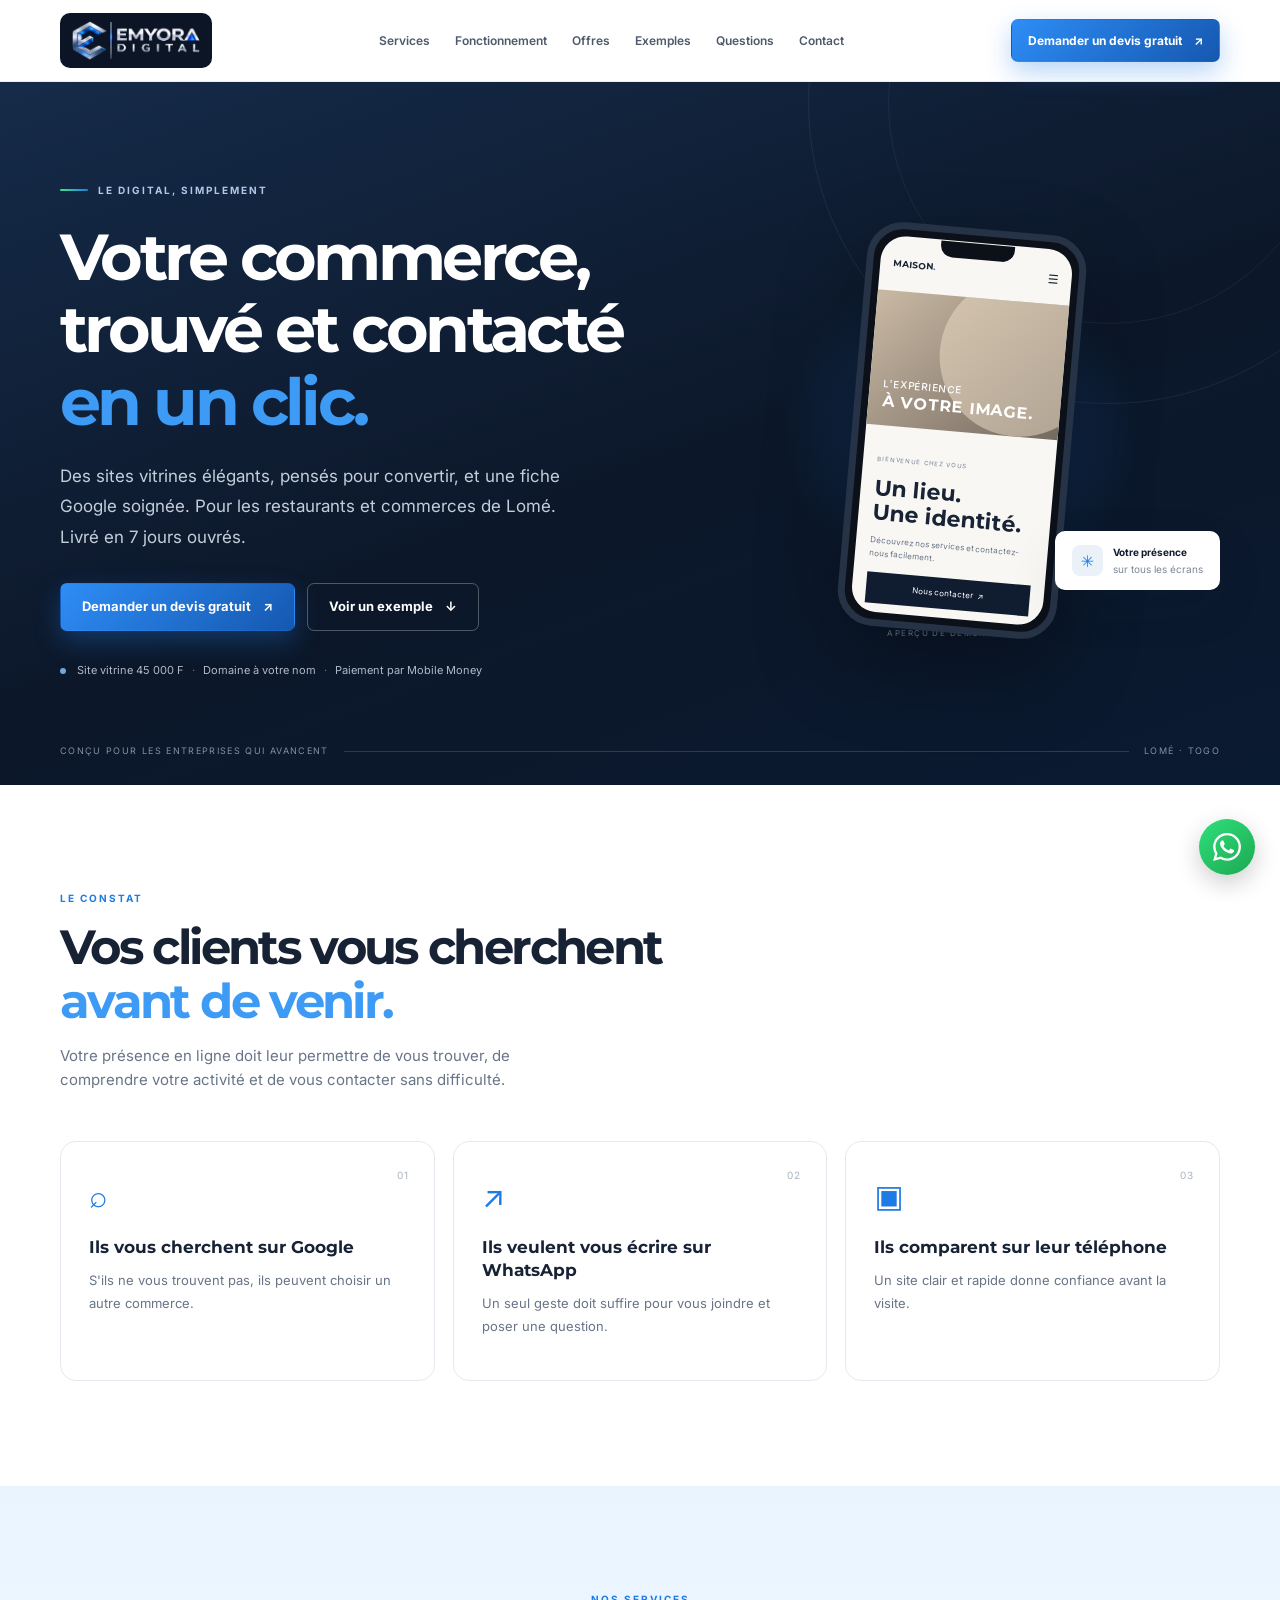
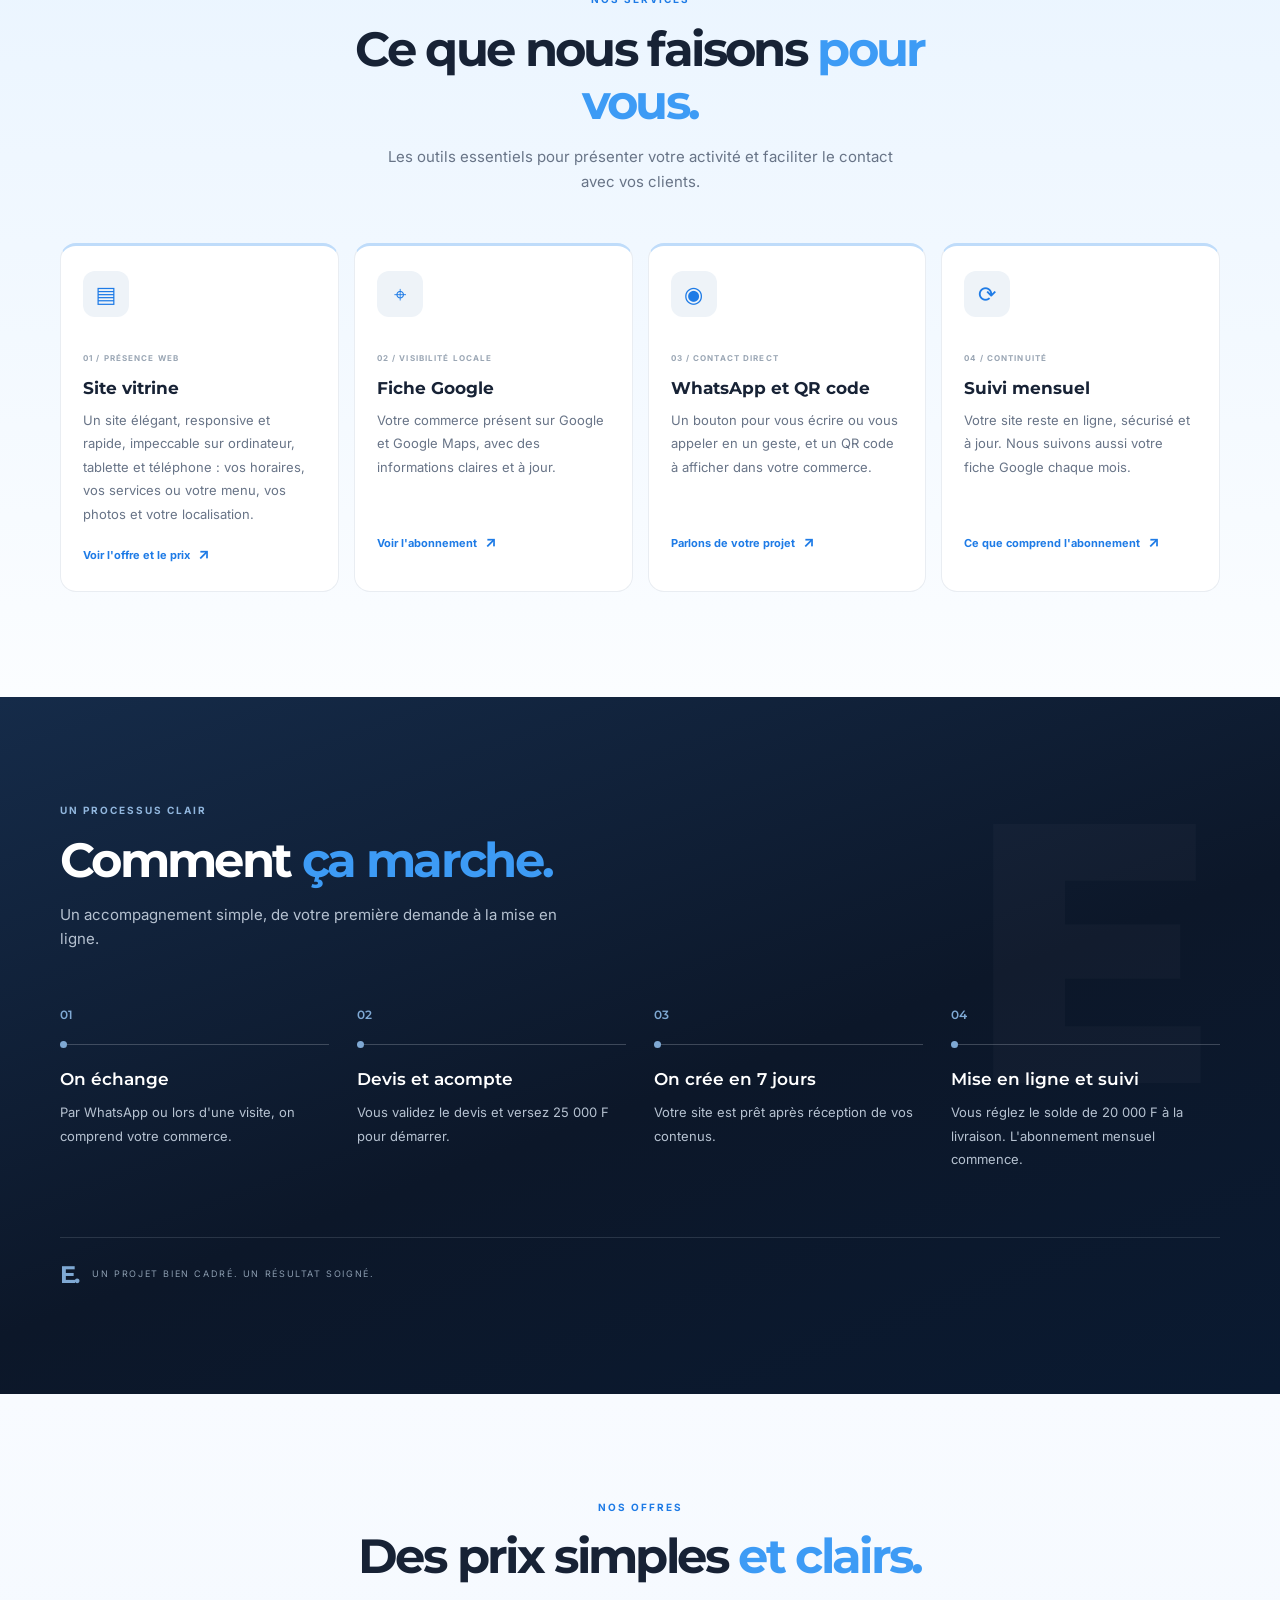
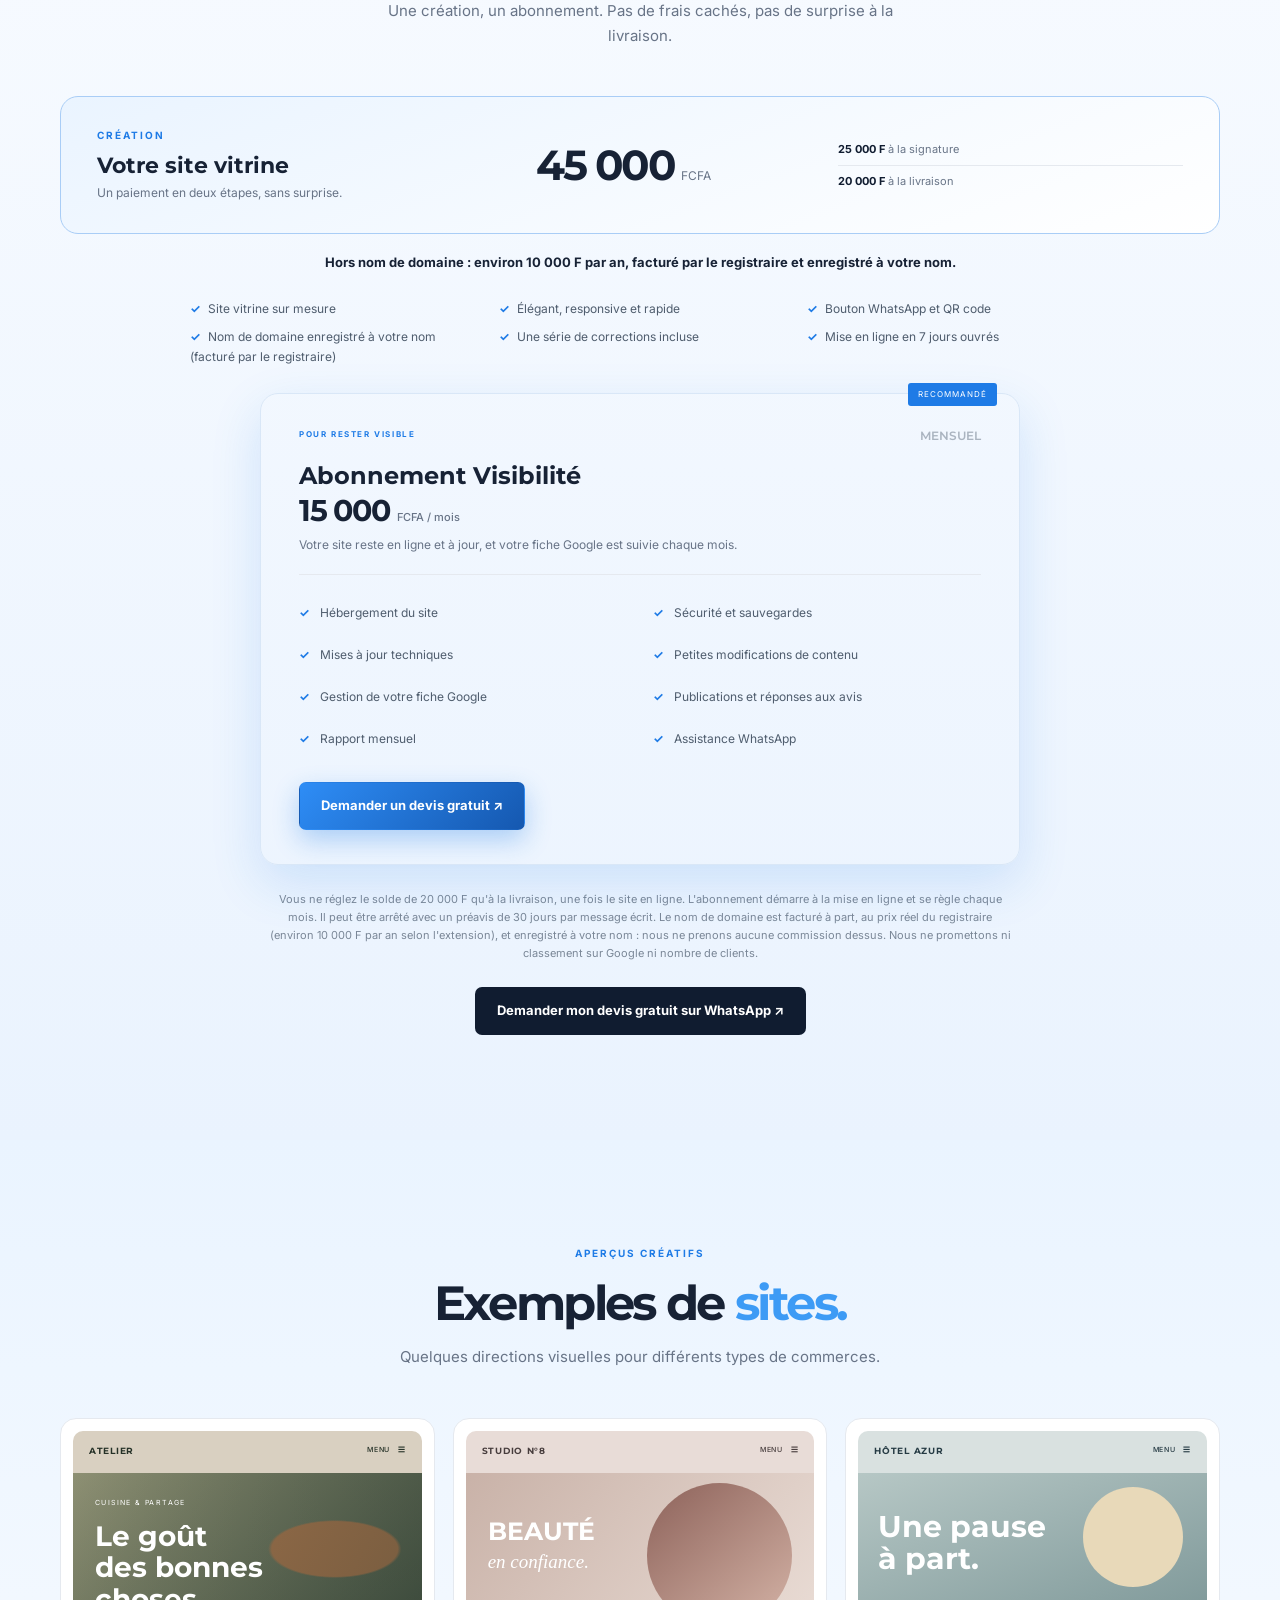
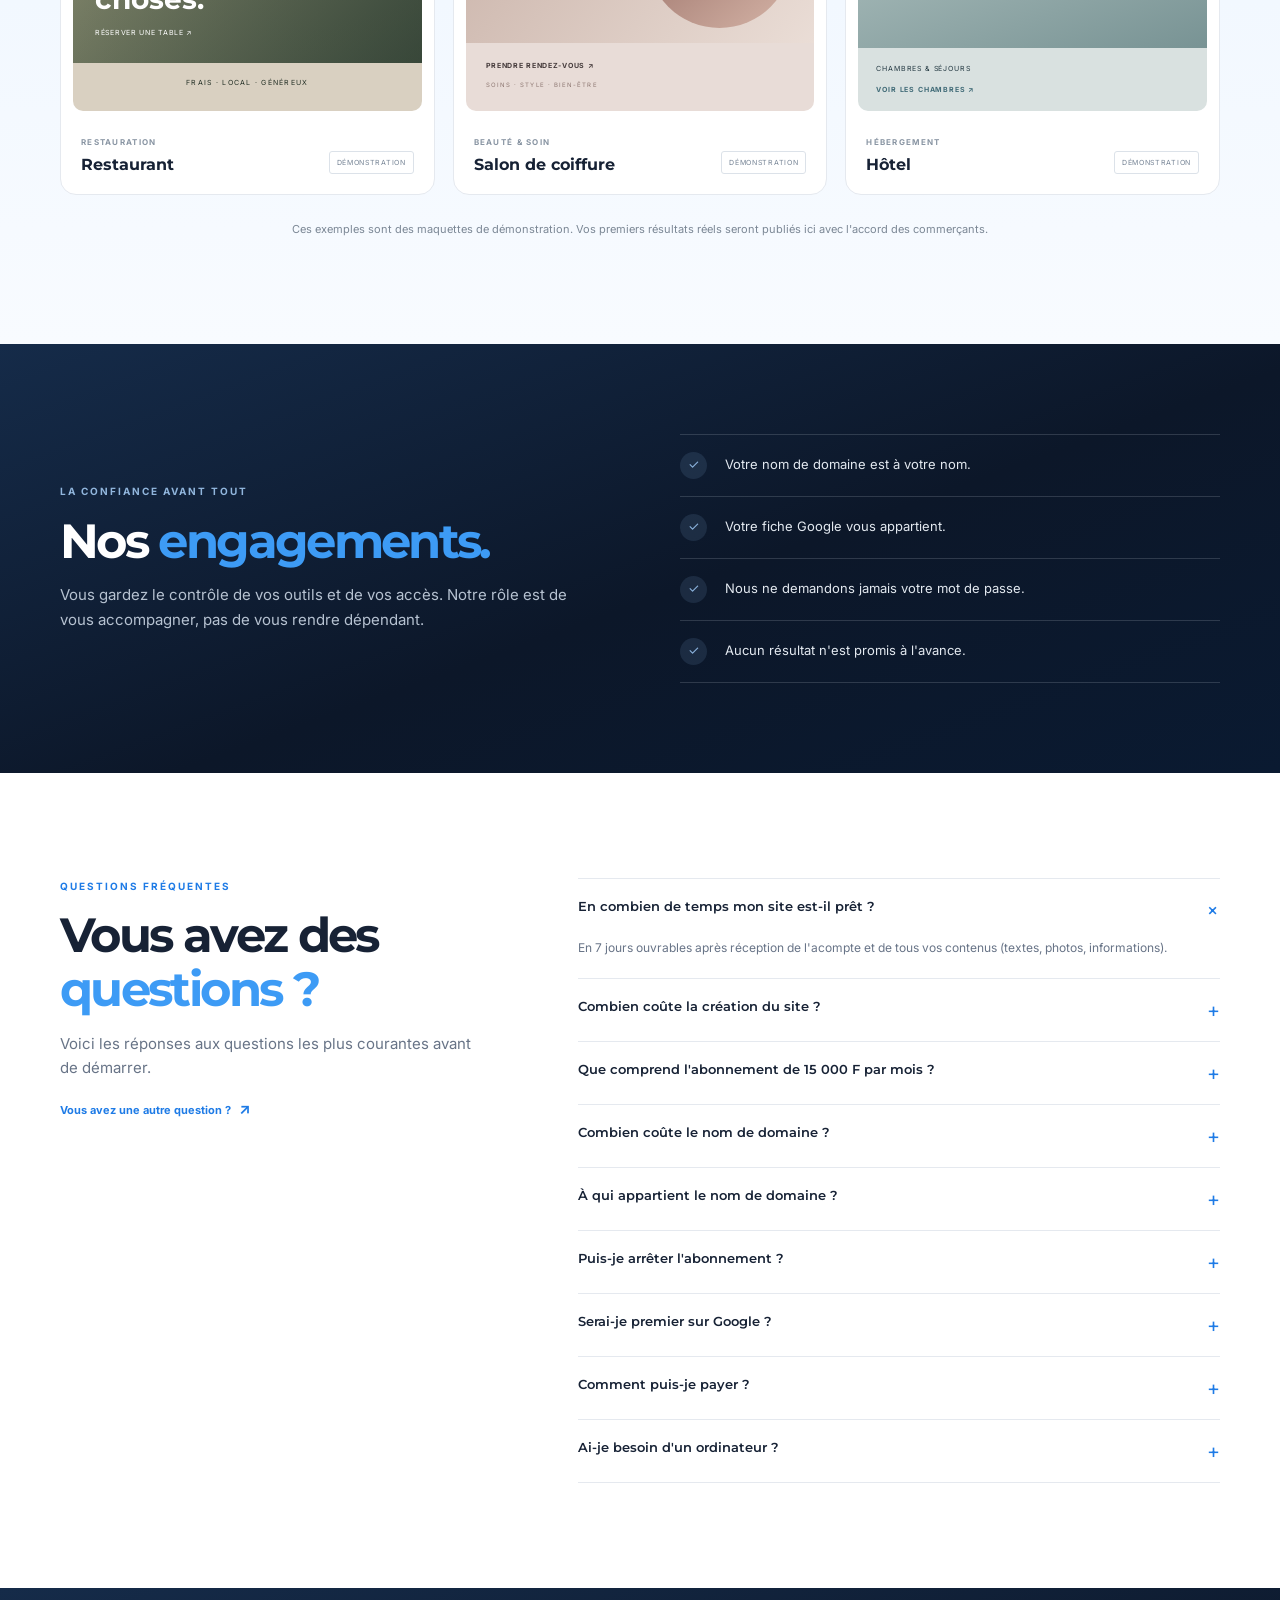
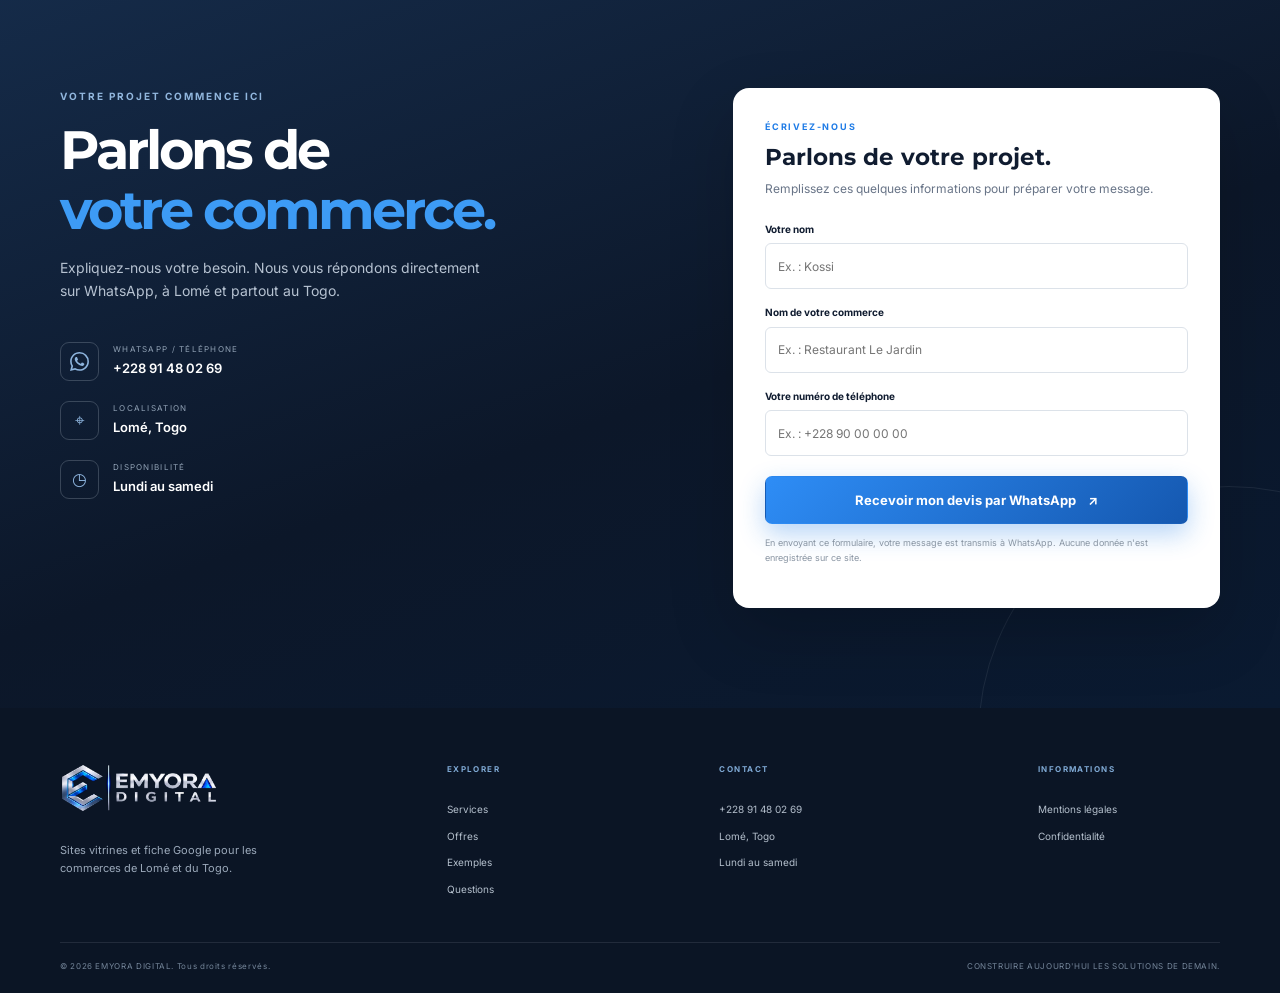
==== commit 2b5c9da2: "Offre: delai annonce aligne sur 7 jours ouvres (au lieu de 5)" ====
--- a/index.html
+++ b/index.html
@@ -5,7 +5,7 @@
   <meta name="viewport" content="width=device-width, initial-scale=1, viewport-fit=cover">
   <meta name="theme-color" content="#101C30">
   <title>Création de site vitrine à Lomé | EMYORA DIGITAL</title>
-  <meta name="description" content="Sites vitrines élégants, responsives et rapides pour restaurants et commerces de Lomé : 45 000 F CFA, livrés en 5 jours, domaine à votre nom. Devis gratuit sur WhatsApp.">
+  <meta name="description" content="Site vitrine pour commerces de Lomé : 45 000 F CFA, en 7 jours, domaine à votre nom. Devis gratuit sur WhatsApp (+228 91 48 02 69).">
   <meta name="keywords" content="création site internet Lomé, site vitrine Togo, site web restaurant Lomé, fiche Google commerce Togo, agence web Lomé">
   <meta name="robots" content="index, follow, max-image-preview:large, max-snippet:-1">
   <meta name="author" content="EMYORA DIGITAL">
@@ -16,7 +16,7 @@
   <link rel="canonical" href="https://emyoradigital.com/">
   <meta property="og:site_name" content="EMYORA DIGITAL">
   <meta property="og:title" content="Création de site vitrine à Lomé | EMYORA DIGITAL">
-  <meta property="og:description" content="Un site élégant, responsive et rapide, prêt en 5 jours pour 45 000 F CFA. Votre domaine à votre nom. Devis gratuit sur WhatsApp.">
+  <meta property="og:description" content="Un site élégant, responsive et rapide, prêt en 7 jours pour 45 000 F CFA. Votre domaine à votre nom. Devis gratuit sur WhatsApp.">
   <meta property="og:type" content="website">
   <meta property="og:locale" content="fr_TG">
   <meta property="og:url" content="https://emyoradigital.com/">
@@ -26,7 +26,7 @@
   <meta property="og:image:alt" content="EMYORA DIGITAL — création de sites vitrines à Lomé, 45 000 F CFA">
   <meta name="twitter:card" content="summary_large_image">
   <meta name="twitter:title" content="Création de site vitrine à Lomé | EMYORA DIGITAL">
-  <meta name="twitter:description" content="Votre site vitrine prêt en 5 jours, pour 45 000 F CFA, votre domaine à votre nom.">
+  <meta name="twitter:description" content="Votre site vitrine prêt en 7 jours, pour 45 000 F CFA, votre domaine à votre nom.">
   <meta name="twitter:image" content="https://emyoradigital.com/assets/og-image.png">
   <script>document.documentElement.classList.add('js');</script>
   <link rel="preconnect" href="https://fonts.googleapis.com">
@@ -78,7 +78,7 @@
           {
             "@type": "Offer",
             "name": "Création de site vitrine",
-            "description": "Site vitrine responsive, bouton WhatsApp et QR code, mise en ligne en 5 jours ouvrés. Nom de domaine enregistré au nom du client.",
+            "description": "Site vitrine responsive, bouton WhatsApp et QR code, mise en ligne en 7 jours ouvrés. Nom de domaine enregistré au nom du client.",
             "price": "45000",
             "priceCurrency": "XOF",
             "availability": "https://schema.org/InStock",
@@ -116,7 +116,7 @@
       {
         "@type": "Question",
         "name": "En combien de temps mon site est-il prêt ?",
-        "acceptedAnswer": {"@type": "Answer", "text": "En 5 jours ouvrables après réception de l'acompte et de tous vos contenus (textes, photos, informations)."}
+        "acceptedAnswer": {"@type": "Answer", "text": "En 7 jours ouvrables après réception de l'acompte et de tous vos contenus (textes, photos, informations)."}
       },
       {
         "@type": "Question",
@@ -181,7 +181,7 @@
         <div class="hero-copy reveal">
           <div class="eyebrow"><span class="eyebrow-line"></span> LE DIGITAL, SIMPLEMENT</div>
           <h1>Votre commerce, trouvé et contacté <em>en un clic.</em></h1>
-          <p class="hero-lead">Des sites vitrines élégants, pensés pour convertir, et une fiche Google soignée. Pour les restaurants et commerces de Lomé. Livré en 5 jours ouvrés.</p>
+          <p class="hero-lead">Des sites vitrines élégants, pensés pour convertir, et une fiche Google soignée. Pour les restaurants et commerces de Lomé. Livré en 7 jours ouvrés.</p>
           <div class="hero-actions">
             <a class="btn btn-primary" href="https://wa.me/22891480269?text=Bonjour%20EMYORA%20DIGITAL%2C%20je%20voudrais%20un%20site%20pour%20mon%20commerce." target="_blank" rel="noopener">Demander un devis gratuit <span aria-hidden="true">↗</span></a>
             <a class="btn btn-ghost" href="#exemples">Voir un exemple <span aria-hidden="true">↓</span></a>
@@ -234,7 +234,7 @@
         <div class="steps-grid">
           <article class="step reveal"><span class="step-no">01</span><div class="step-rule"></div><h3>On échange</h3><p>Par WhatsApp ou lors d'une visite, on comprend votre commerce.</p></article>
           <article class="step reveal"><span class="step-no">02</span><div class="step-rule"></div><h3>Devis et acompte</h3><p>Vous validez le devis et versez 25 000 F pour démarrer.</p></article>
-          <article class="step reveal"><span class="step-no">03</span><div class="step-rule"></div><h3>On crée en 5 jours</h3><p>Votre site est prêt après réception de vos contenus.</p></article>
+          <article class="step reveal"><span class="step-no">03</span><div class="step-rule"></div><h3>On crée en 7 jours</h3><p>Votre site est prêt après réception de vos contenus.</p></article>
           <article class="step reveal"><span class="step-no">04</span><div class="step-rule"></div><h3>Mise en ligne et suivi</h3><p>Vous réglez le solde de 20 000 F à la livraison. L'abonnement mensuel commence.</p></article>
         </div>
         <div class="process-foot"><span class="process-mark">E.</span><span>UN PROJET BIEN CADRÉ. UN RÉSULTAT SOIGNÉ.</span></div>
@@ -255,7 +255,7 @@
           <li>Bouton WhatsApp et QR code</li>
           <li>Nom de domaine enregistré à votre nom (facturé par le registraire)</li>
           <li>Une série de corrections incluse</li>
-          <li>Mise en ligne en 5 jours ouvrés</li>
+          <li>Mise en ligne en 7 jours ouvrés</li>
         </ul>
         <div class="plans-grid plan-single">
           <article class="plan-card plan-featured reveal">
@@ -304,7 +304,7 @@
       <div class="container faq-grid">
         <div class="section-heading reveal"><span class="kicker">QUESTIONS FRÉQUENTES</span><h2>Vous avez des <em>questions ?</em></h2><p>Voici les réponses aux questions les plus courantes avant de démarrer.</p><a class="text-link" href="#contact">Vous avez une autre question ? <span>↗</span></a></div>
         <div class="faq-list reveal">
-          <details open><summary>En combien de temps mon site est-il prêt ? <span>+</span></summary><p>En 5 jours ouvrables après réception de l'acompte et de tous vos contenus (textes, photos, informations).</p></details>
+          <details open><summary>En combien de temps mon site est-il prêt ? <span>+</span></summary><p>En 7 jours ouvrables après réception de l'acompte et de tous vos contenus (textes, photos, informations).</p></details>
           <details><summary>Combien coûte la création du site ? <span>+</span></summary><p>45 000 F CFA, en deux fois : 25 000 F à la signature du devis, puis 20 000 F à la livraison.</p></details>
           <details><summary>Que comprend l'abonnement de 15 000 F par mois ? <span>+</span></summary><p>L'hébergement, la sécurité et les mises à jour du site, la gestion de votre fiche Google (publications et réponses aux avis), un rapport mensuel et l'assistance WhatsApp. L'abonnement démarre à la mise en ligne.</p></details>
           <details><summary>Combien coûte le nom de domaine ? <span>+</span></summary><p>Il est facturé au prix réel du registraire, environ 10 000 F par an selon l'extension, sans commission de notre part. Son renouvellement annuel est à votre charge : sans renouvellement, votre site n'est plus joignable à votre adresse.</p></details>
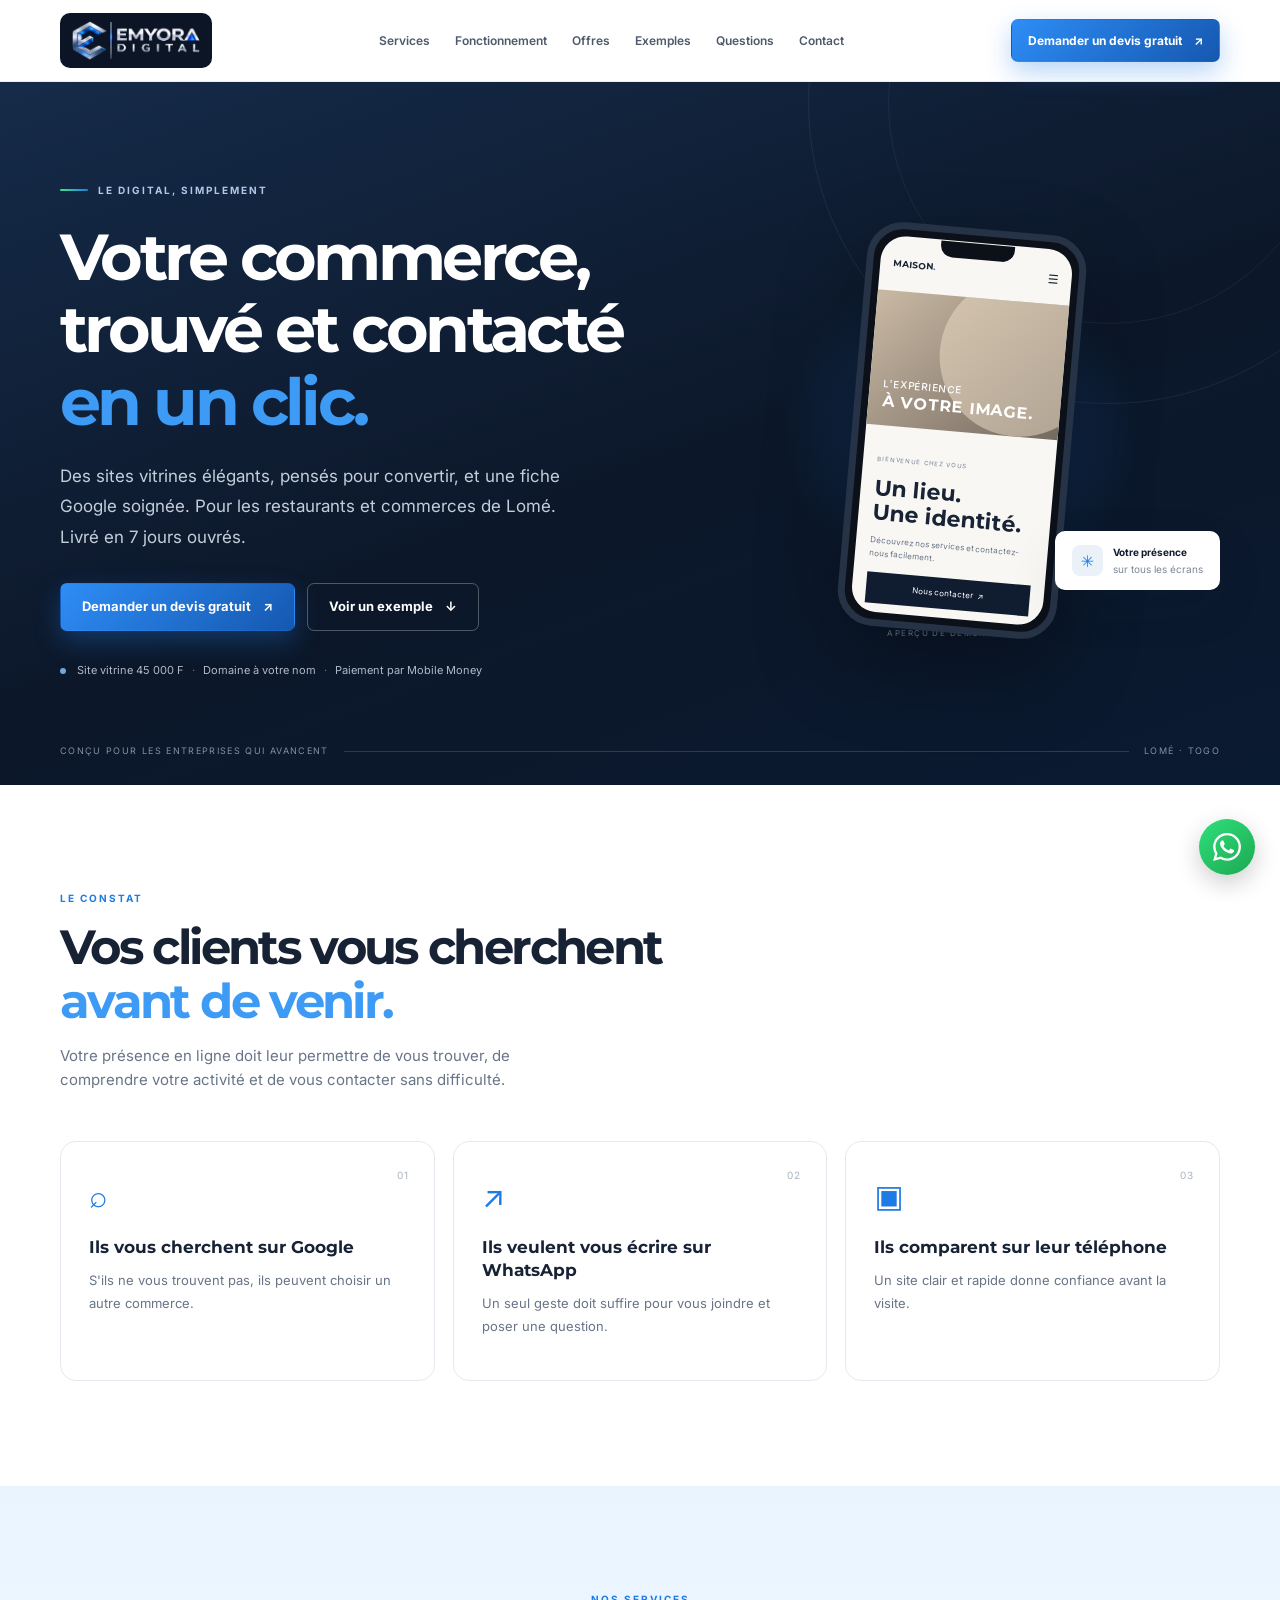
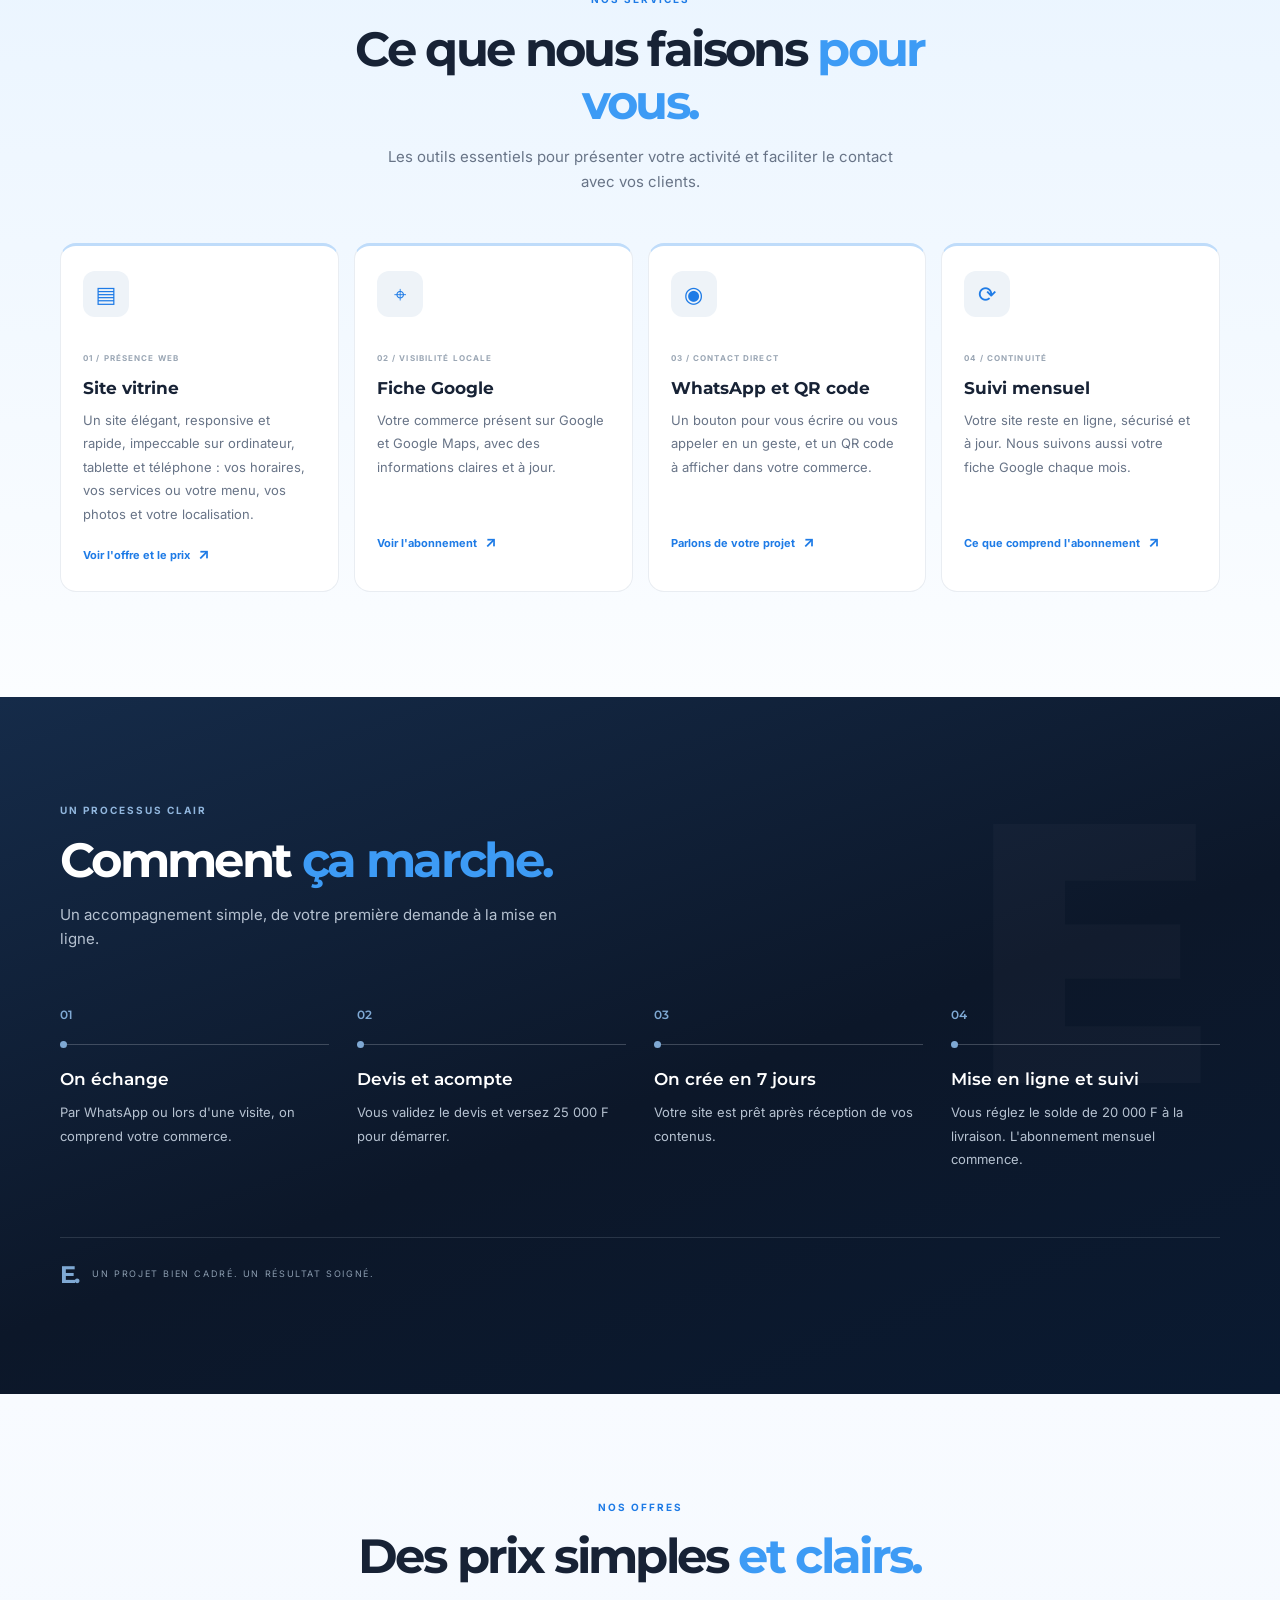
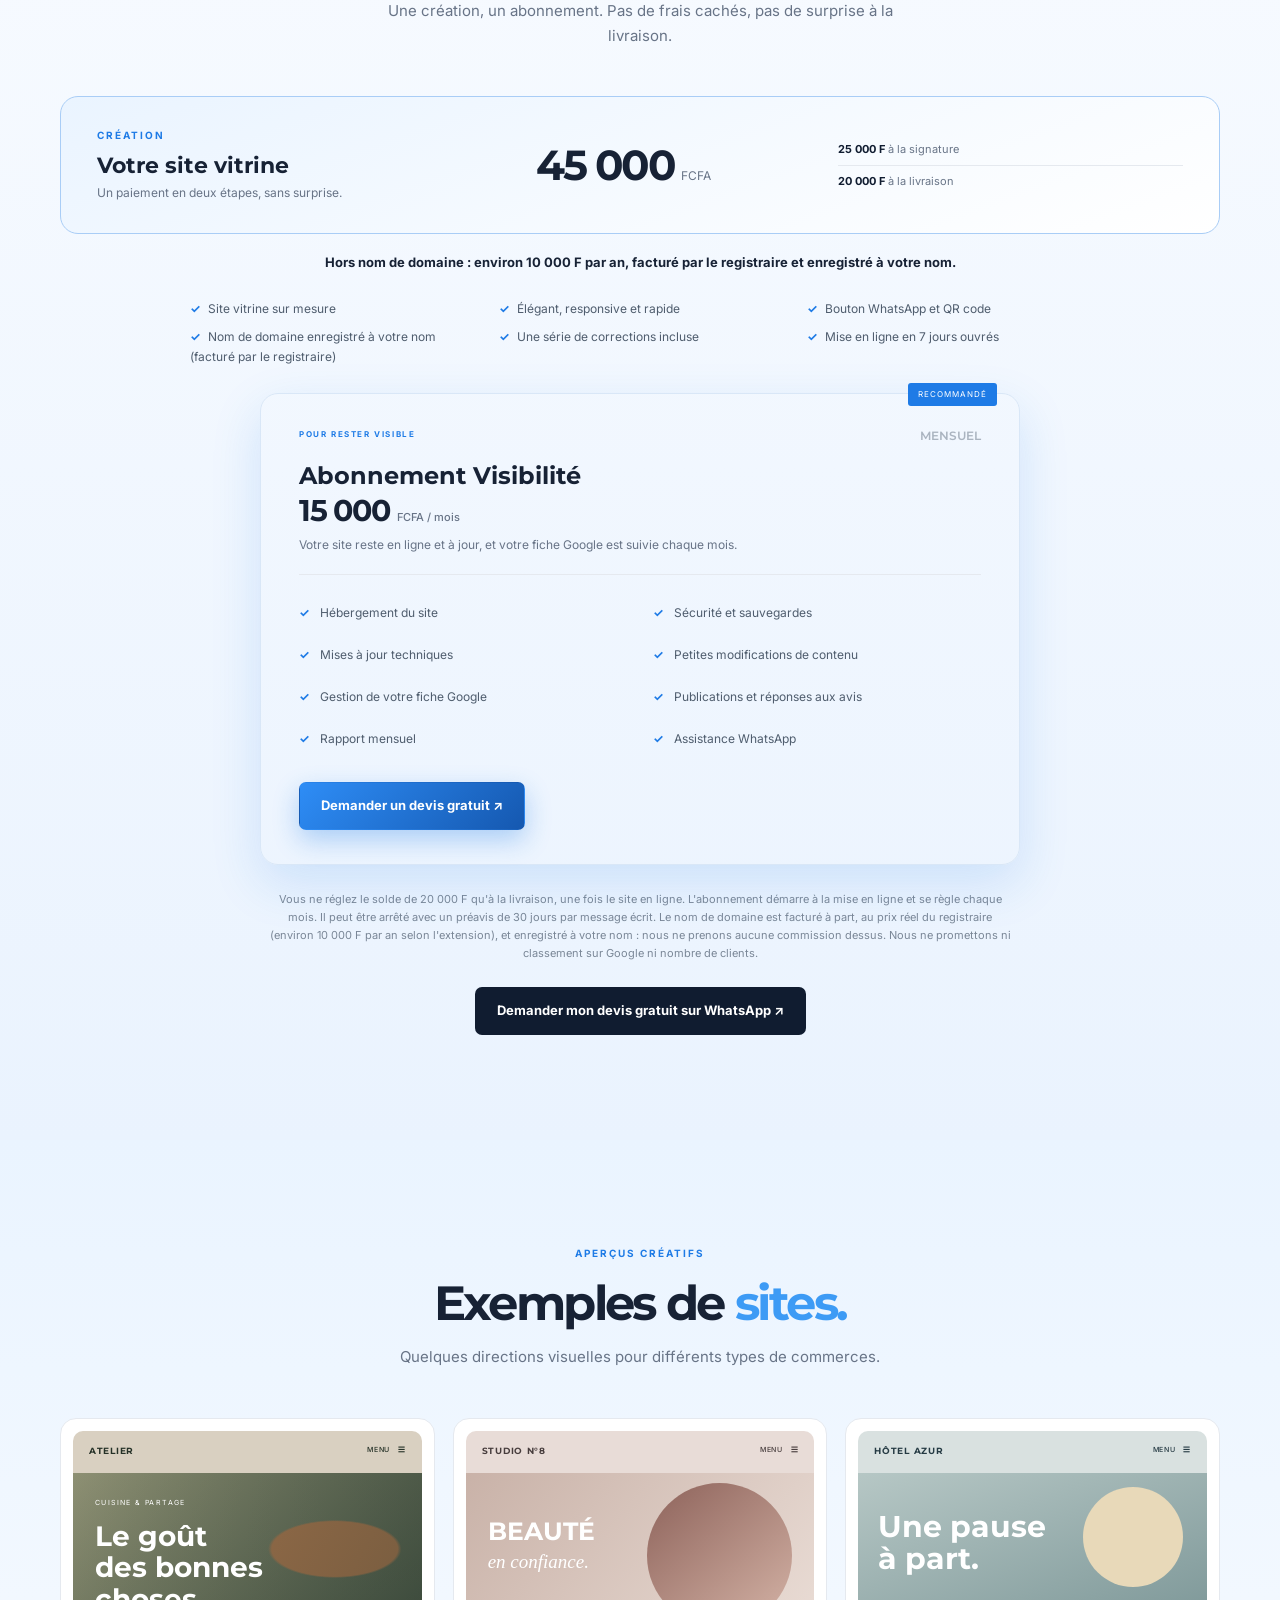
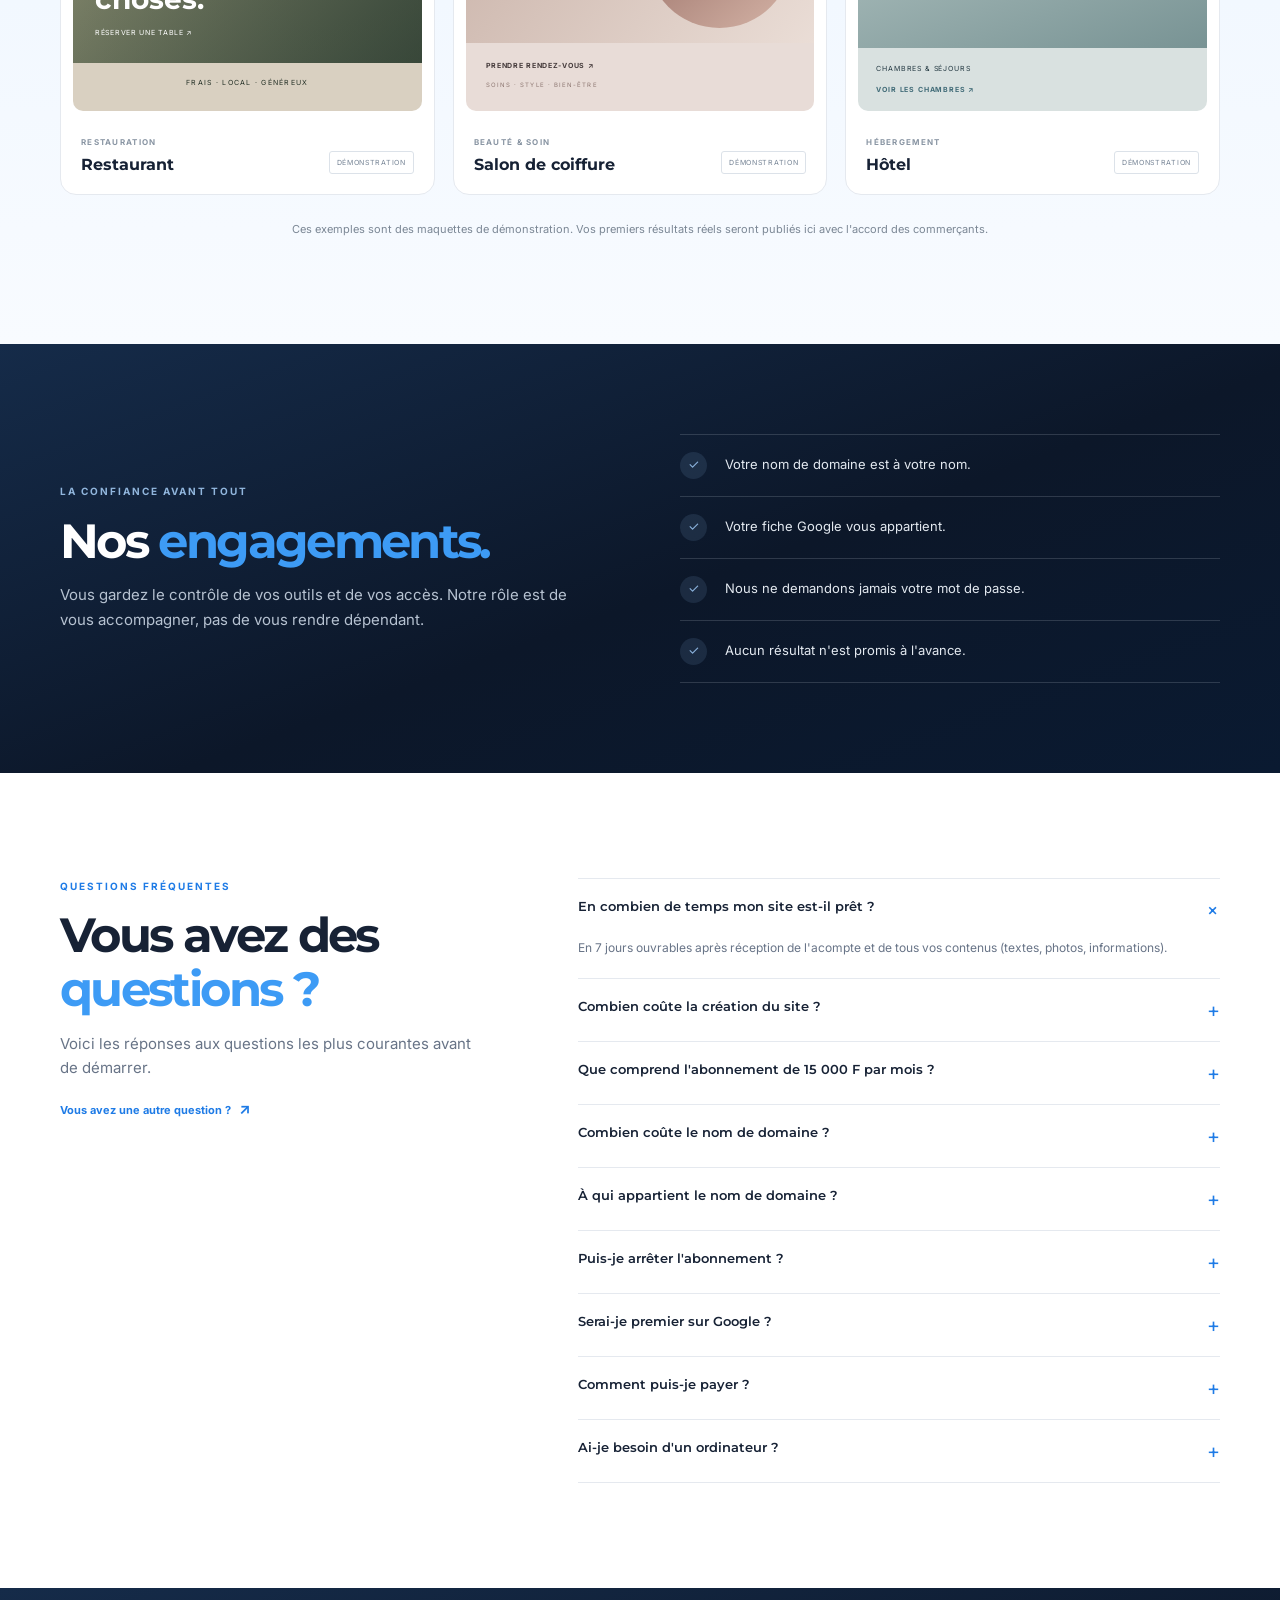
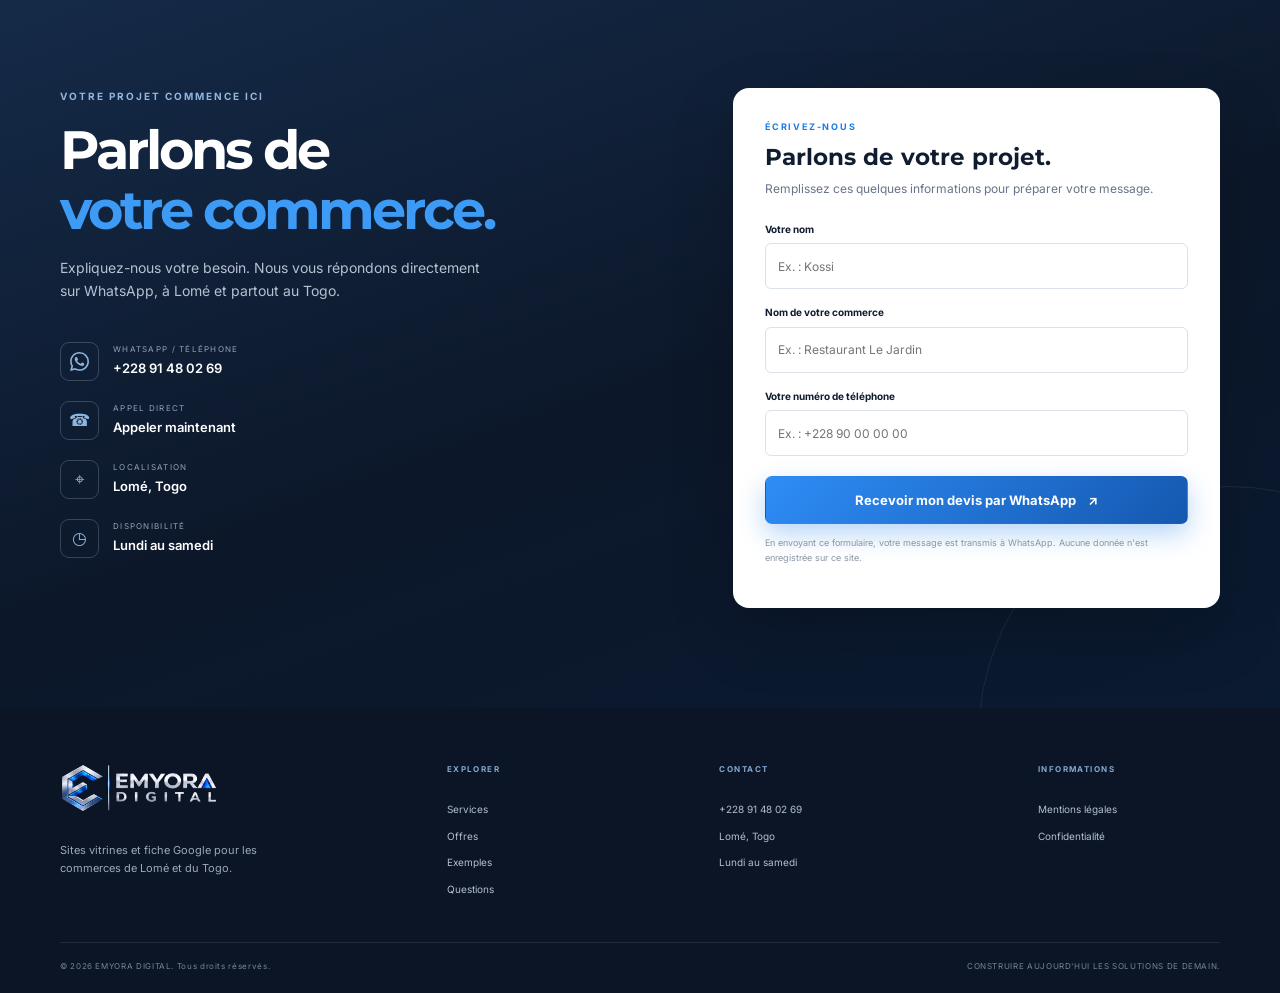
==== commit 4bcbacc4: "Conversion: lien tel: direct et en-tete HSTS" ====
--- a/index.html
+++ b/index.html
@@ -319,7 +319,7 @@
 
     <section class="section contact-section dark-section" id="contact">
       <div class="container contact-grid">
-        <div class="contact-copy reveal"><span class="kicker kicker-light">VOTRE PROJET COMMENCE ICI</span><h2>Parlons de<br><em>votre commerce.</em></h2><p>Expliquez-nous votre besoin. Nous vous répondons directement sur WhatsApp, à Lomé et partout au Togo.</p><div class="contact-direct"><a href="https://wa.me/22891480269?text=Bonjour%20EMYORA%20DIGITAL%2C%20je%20voudrais%20un%20site%20pour%20mon%20commerce." target="_blank" rel="noopener"><span class="contact-icon contact-icon-wa" aria-hidden="true"><svg viewBox="0 0 24 24" width="19" height="19" fill="currentColor" aria-hidden="true" focusable="false"><path d="M17.472 14.382c-.297-.149-1.758-.867-2.03-.967-.273-.099-.471-.148-.67.15-.197.297-.767.966-.94 1.164-.173.199-.347.223-.644.075-.297-.15-1.255-.463-2.39-1.475-.883-.788-1.48-1.761-1.653-2.059-.173-.297-.018-.458.13-.606.134-.133.298-.347.446-.52.149-.174.198-.298.298-.497.099-.198.05-.371-.025-.52-.075-.149-.669-1.612-.916-2.207-.242-.579-.487-.5-.669-.51-.173-.008-.371-.01-.57-.01-.198 0-.52.074-.792.372-.272.297-1.04 1.016-1.04 2.479 0 1.462 1.065 2.875 1.213 3.074.149.198 2.096 3.2 5.077 4.487.709.306 1.262.489 1.694.625.712.227 1.36.195 1.871.118.571-.085 1.758-.719 2.006-1.413.248-.694.248-1.289.173-1.413-.074-.124-.272-.198-.57-.347m-5.421 7.403h-.004a9.87 9.87 0 01-5.031-1.378l-.361-.214-3.741.982.998-3.648-.235-.374a9.86 9.86 0 01-1.51-5.26c.001-5.45 4.436-9.884 9.888-9.884 2.64 0 5.122 1.03 6.988 2.898a9.825 9.825 0 012.893 6.994c-.003 5.45-4.437 9.884-9.885 9.884m8.413-18.297A11.815 11.815 0 0012.05 0C5.495 0 .16 5.335.157 11.892c0 2.096.547 4.142 1.588 5.945L.057 24l6.305-1.654a11.882 11.882 0 005.683 1.448h.005c6.554 0 11.89-5.335 11.893-11.893a11.821 11.821 0 00-3.48-8.413z"/></svg></span><span><small>WHATSAPP / TÉLÉPHONE</small><b>+228 91 48 02 69</b></span></a><div><span class="contact-icon" aria-hidden="true">⌖</span><span><small>LOCALISATION</small><b>Lomé, Togo</b></span></div><div><span class="contact-icon" aria-hidden="true">◷</span><span><small>DISPONIBILITÉ</small><b>Lundi au samedi</b></span></div></div></div>
+        <div class="contact-copy reveal"><span class="kicker kicker-light">VOTRE PROJET COMMENCE ICI</span><h2>Parlons de<br><em>votre commerce.</em></h2><p>Expliquez-nous votre besoin. Nous vous répondons directement sur WhatsApp, à Lomé et partout au Togo.</p><div class="contact-direct"><a href="https://wa.me/22891480269?text=Bonjour%20EMYORA%20DIGITAL%2C%20je%20voudrais%20un%20site%20pour%20mon%20commerce." target="_blank" rel="noopener"><span class="contact-icon contact-icon-wa" aria-hidden="true"><svg viewBox="0 0 24 24" width="19" height="19" fill="currentColor" aria-hidden="true" focusable="false"><path d="M17.472 14.382c-.297-.149-1.758-.867-2.03-.967-.273-.099-.471-.148-.67.15-.197.297-.767.966-.94 1.164-.173.199-.347.223-.644.075-.297-.15-1.255-.463-2.39-1.475-.883-.788-1.48-1.761-1.653-2.059-.173-.297-.018-.458.13-.606.134-.133.298-.347.446-.52.149-.174.198-.298.298-.497.099-.198.05-.371-.025-.52-.075-.149-.669-1.612-.916-2.207-.242-.579-.487-.5-.669-.51-.173-.008-.371-.01-.57-.01-.198 0-.52.074-.792.372-.272.297-1.04 1.016-1.04 2.479 0 1.462 1.065 2.875 1.213 3.074.149.198 2.096 3.2 5.077 4.487.709.306 1.262.489 1.694.625.712.227 1.36.195 1.871.118.571-.085 1.758-.719 2.006-1.413.248-.694.248-1.289.173-1.413-.074-.124-.272-.198-.57-.347m-5.421 7.403h-.004a9.87 9.87 0 01-5.031-1.378l-.361-.214-3.741.982.998-3.648-.235-.374a9.86 9.86 0 01-1.51-5.26c.001-5.45 4.436-9.884 9.888-9.884 2.64 0 5.122 1.03 6.988 2.898a9.825 9.825 0 012.893 6.994c-.003 5.45-4.437 9.884-9.885 9.884m8.413-18.297A11.815 11.815 0 0012.05 0C5.495 0 .16 5.335.157 11.892c0 2.096.547 4.142 1.588 5.945L.057 24l6.305-1.654a11.882 11.882 0 005.683 1.448h.005c6.554 0 11.89-5.335 11.893-11.893a11.821 11.821 0 00-3.48-8.413z"/></svg></span><span><small>WHATSAPP / TÉLÉPHONE</small><b>+228 91 48 02 69</b></span></a><a href="tel:+22891480269"><span class="contact-icon" aria-hidden="true">☎</span><span><small>APPEL DIRECT</small><b>Appeler maintenant</b></span></a><div><span class="contact-icon" aria-hidden="true">⌖</span><span><small>LOCALISATION</small><b>Lomé, Togo</b></span></div><div><span class="contact-icon" aria-hidden="true">◷</span><span><small>DISPONIBILITÉ</small><b>Lundi au samedi</b></span></div></div></div>
         <form class="contact-form reveal" id="contact-form">
           <div class="form-heading"><span class="kicker">ÉCRIVEZ-NOUS</span><h3>Parlons de votre projet.</h3><p>Remplissez ces quelques informations pour préparer votre message.</p></div>
           <label for="name">Votre nom</label><input id="name" name="name" type="text" placeholder="Ex. : Kossi" autocomplete="name" required>
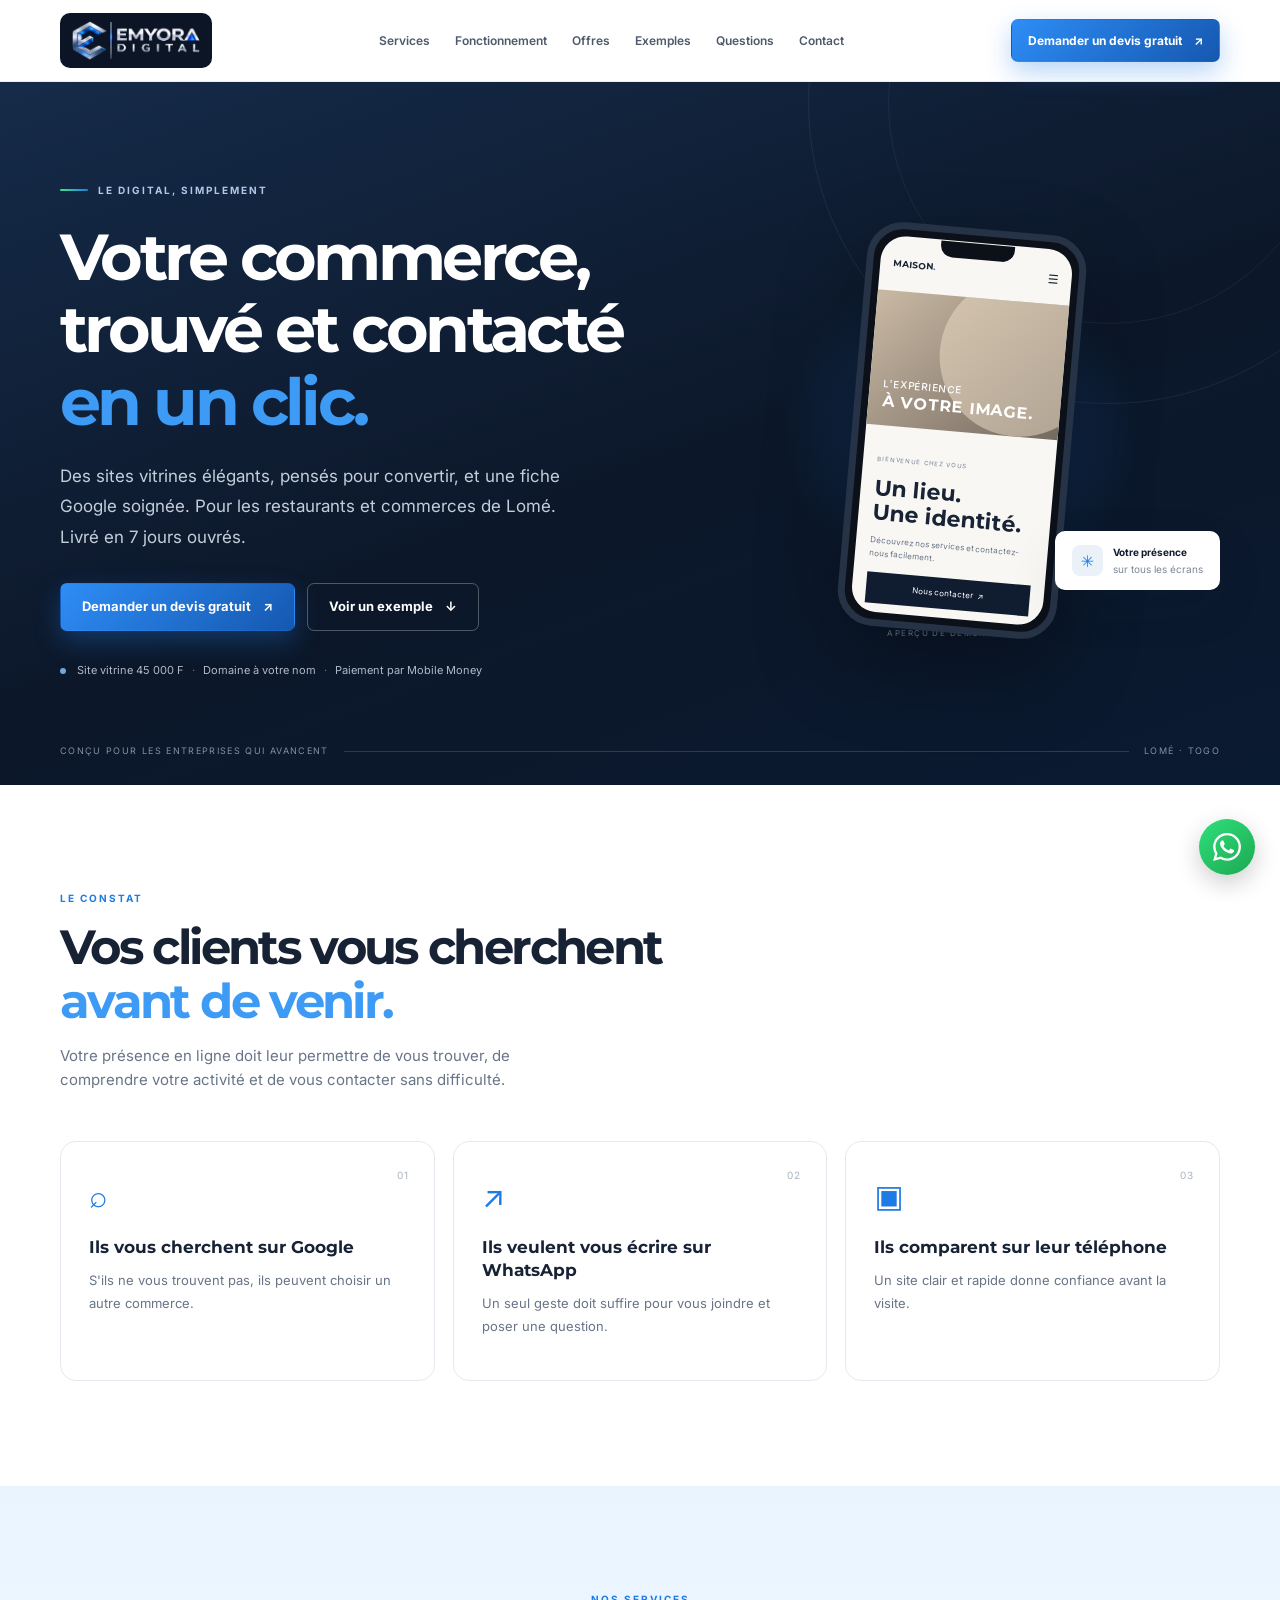
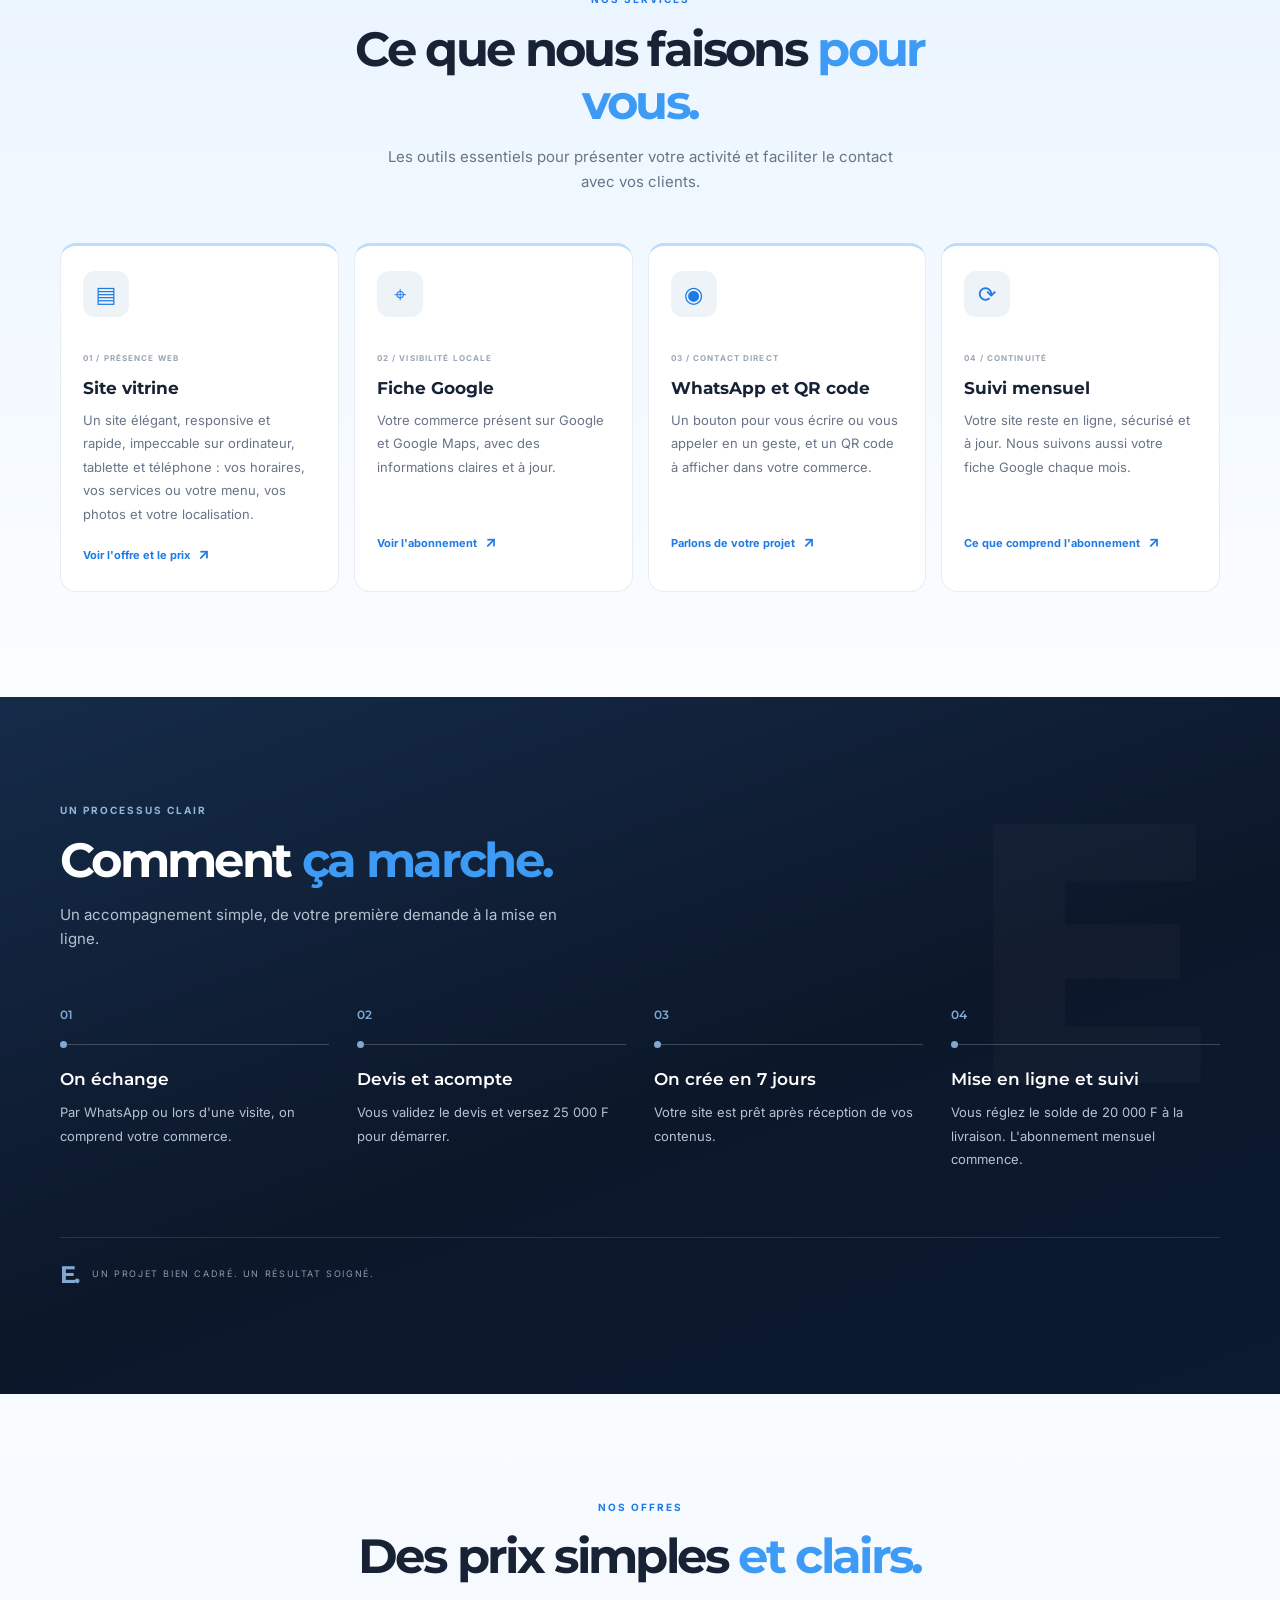
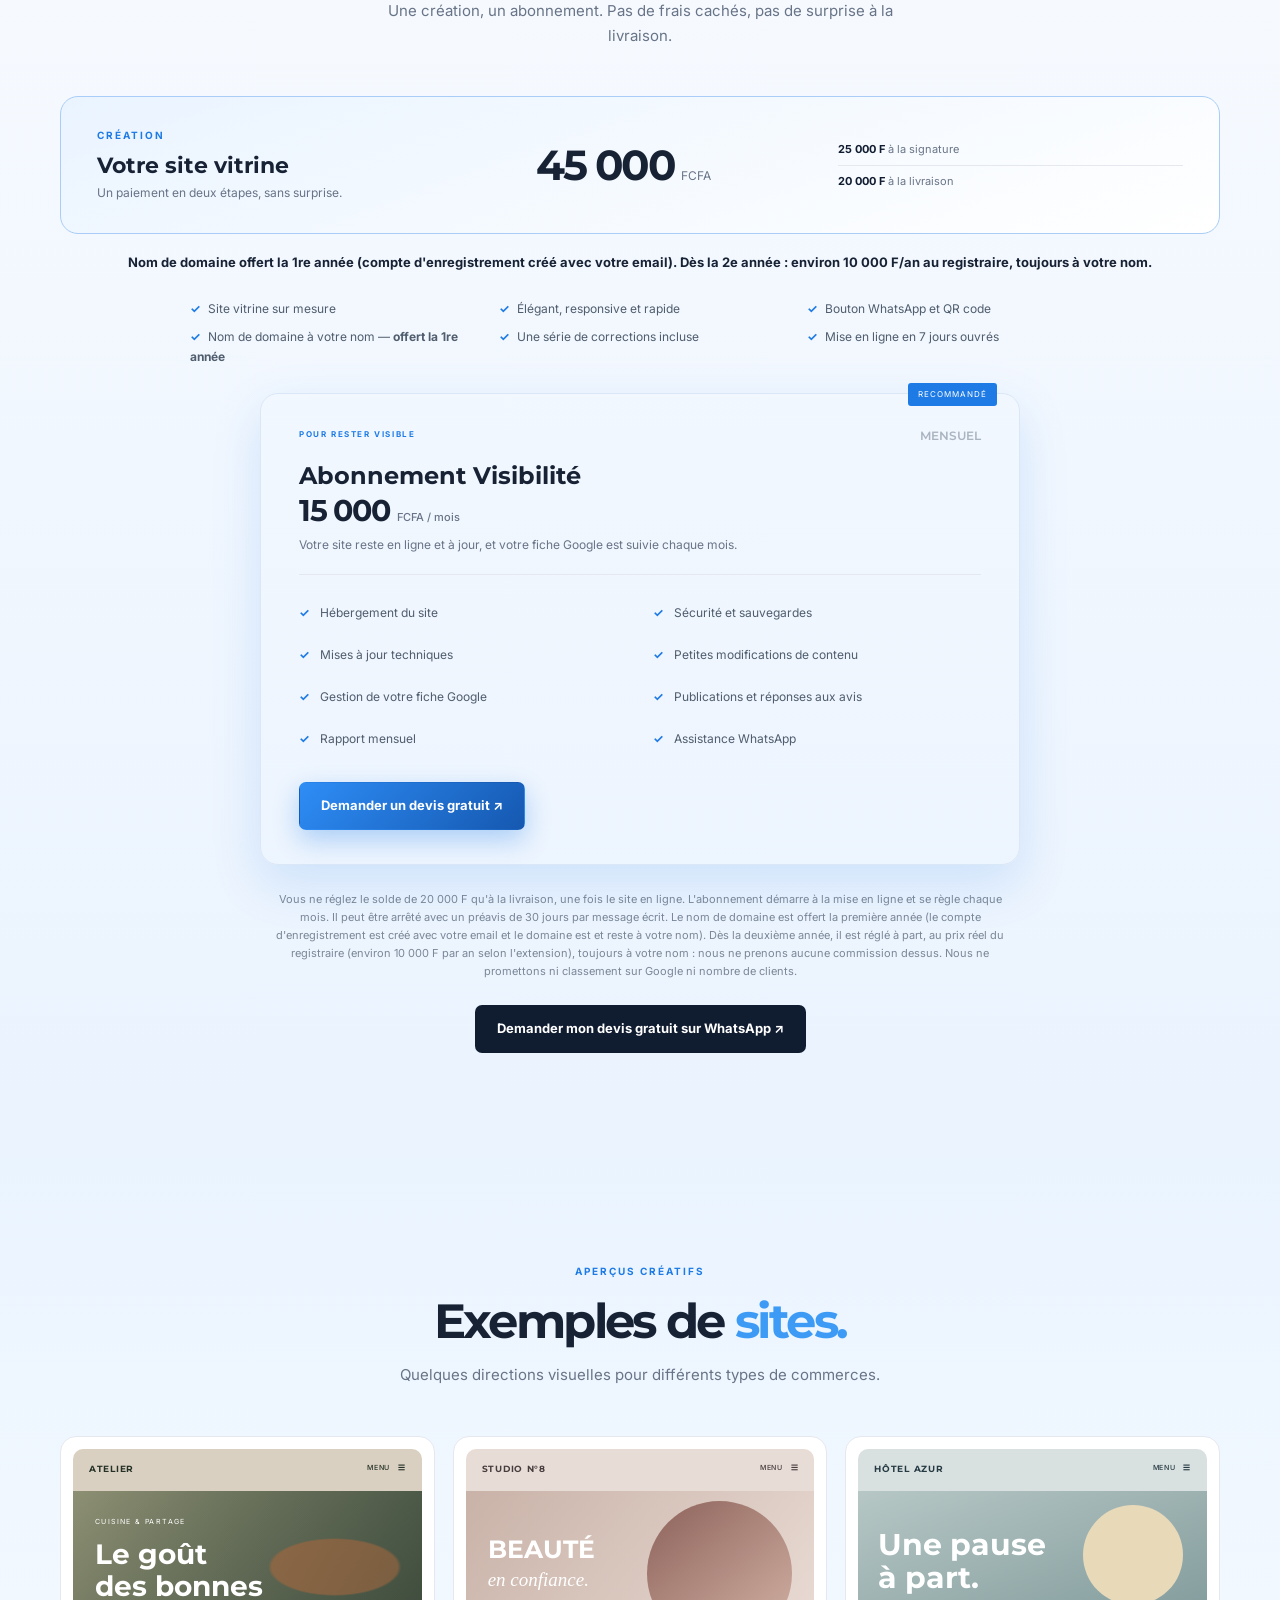
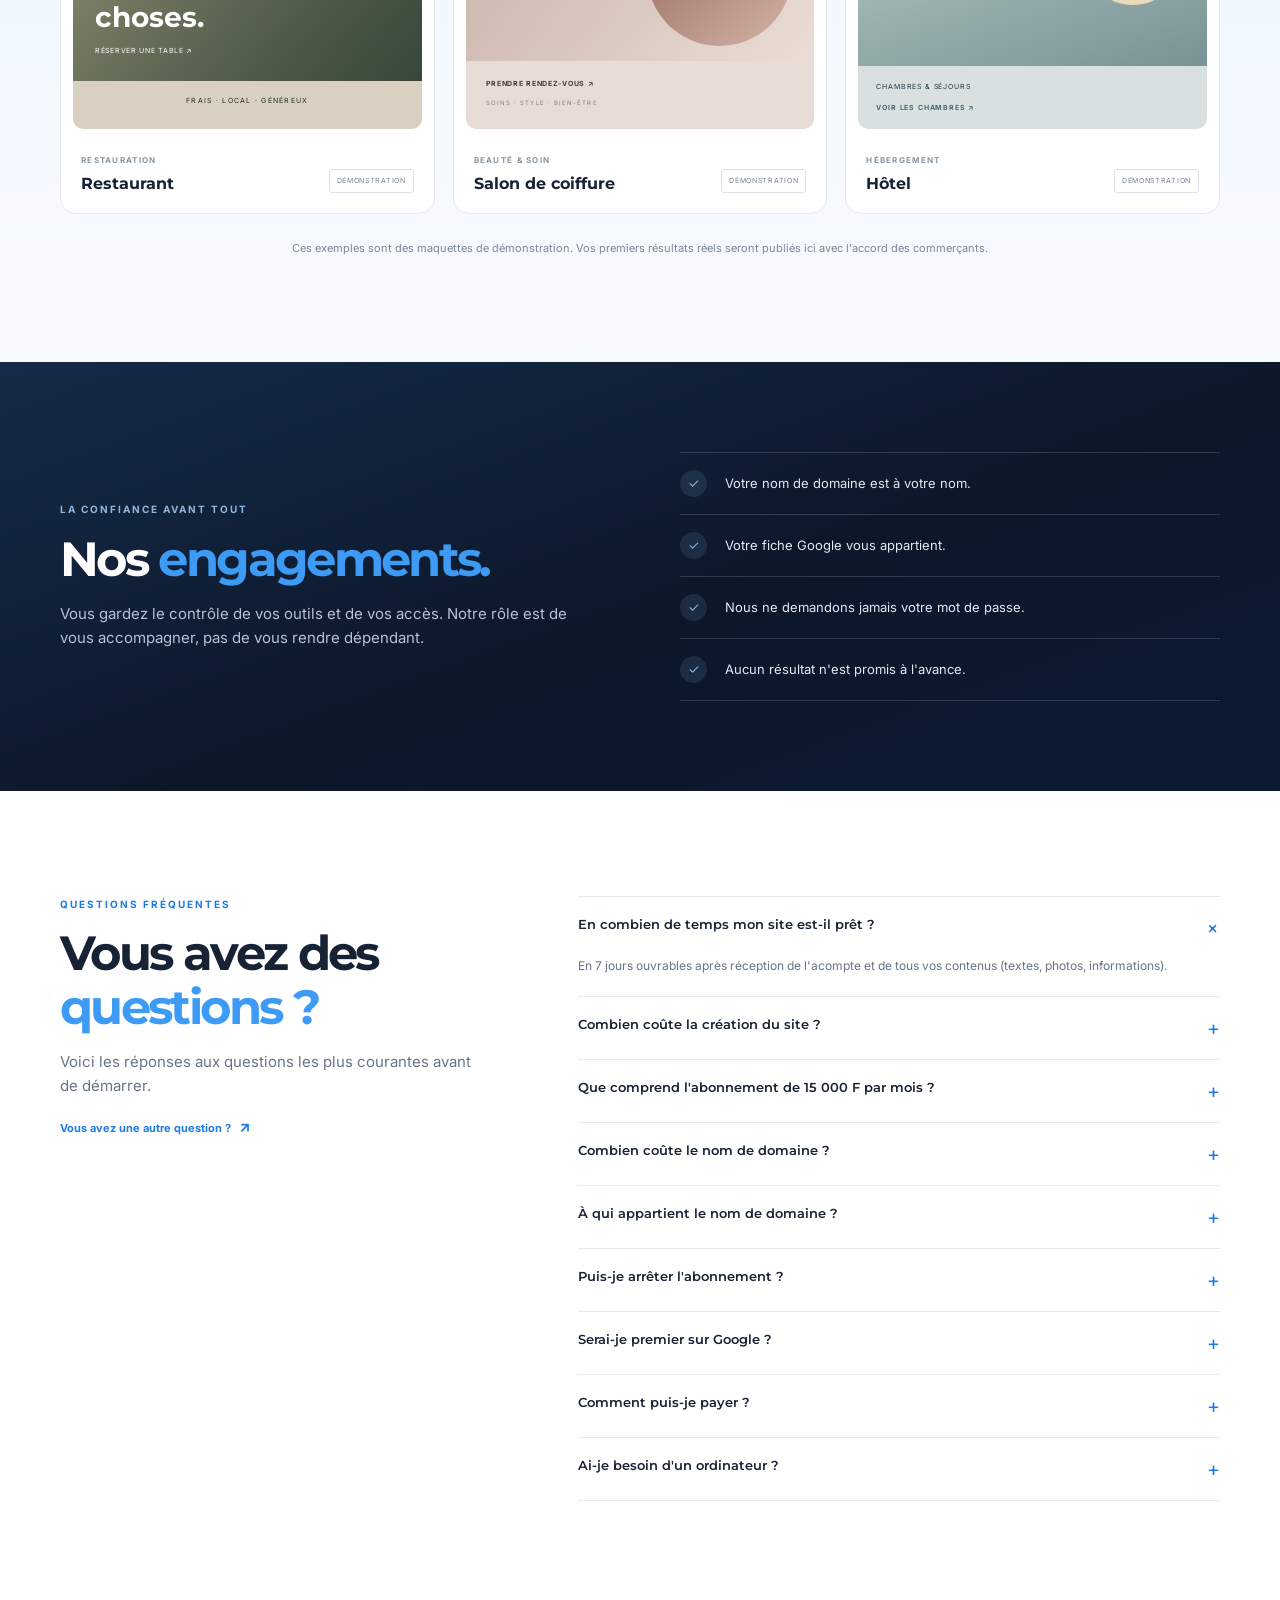
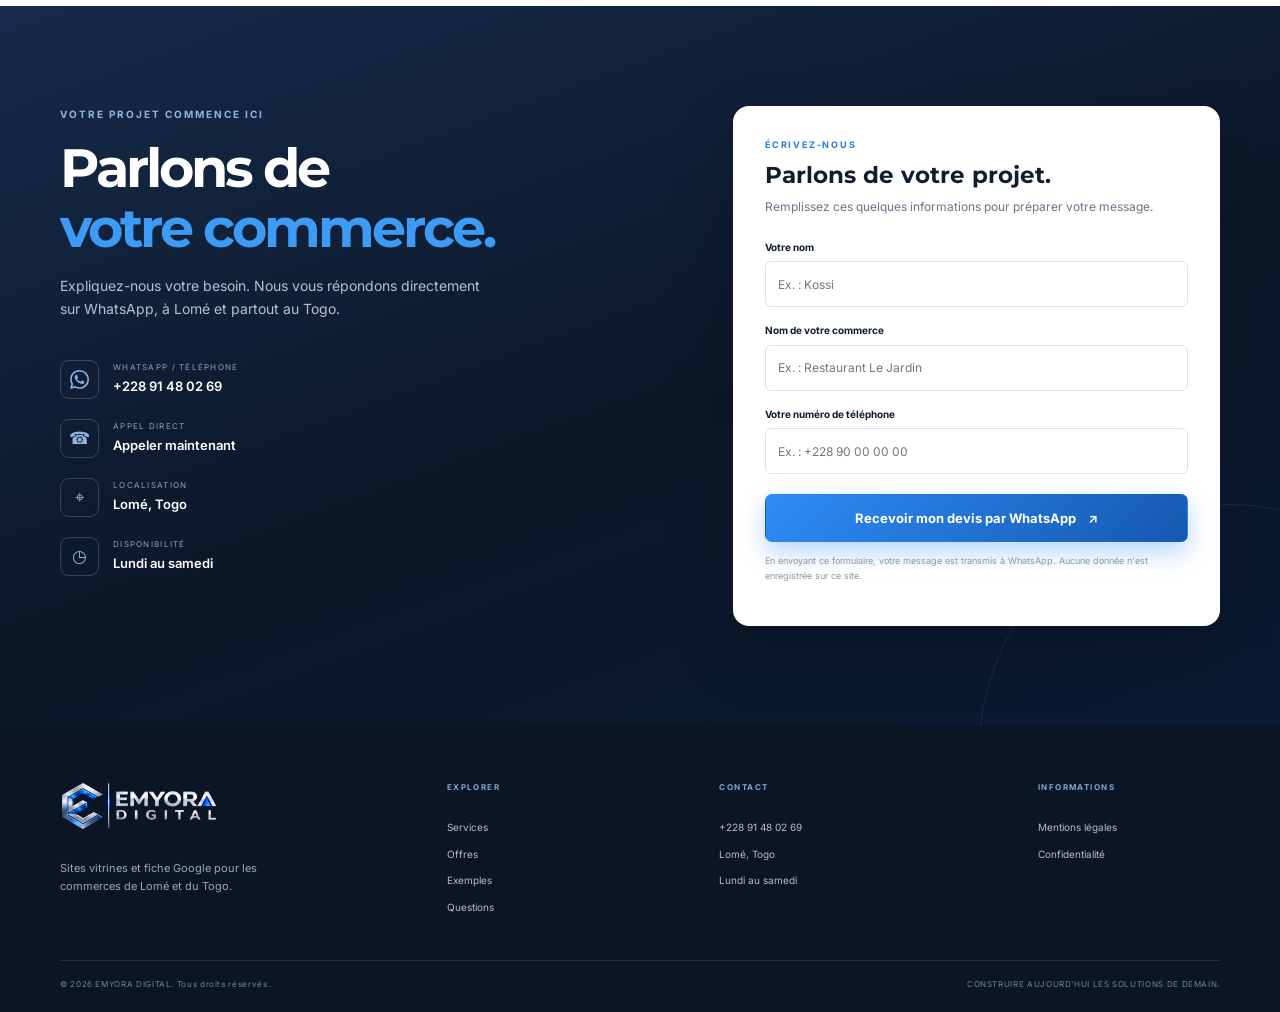
==== commit 531a9f49: "Site : nom de domaine offert la 1re année (mention dans le bloc tarif, les inclus, la note de prix e" ====
--- a/index.html
+++ b/index.html
@@ -131,7 +131,7 @@
       {
         "@type": "Question",
         "name": "Combien coûte le nom de domaine ?",
-        "acceptedAnswer": {"@type": "Answer", "text": "Le domaine est facturé au prix réel du registraire, environ 10 000 F par an selon l'extension, sans commission de notre part. Il est enregistré à votre nom."}
+        "acceptedAnswer": {"@type": "Answer", "text": "Offert la première année pour les nouveaux clients (compte d'enregistrement créé avec leur email) ; ensuite facturé au prix réel du registraire, environ 10 000 F par an selon l'extension, sans commission de notre part. Il est et reste enregistré à leur nom."}
       },
       {
         "@type": "Question",
@@ -248,12 +248,12 @@
           <div><span class="kicker">CRÉATION</span><h3>Votre site vitrine</h3><p>Un paiement en deux étapes, sans surprise.</p></div>
           <div class="price-main"><strong>45 000</strong><span>FCFA</span></div>
           <div class="price-split"><span><b>25 000 F</b> à la signature</span><span class="split-line"></span><span><b>20 000 F</b> à la livraison</span></div></div>
-        <p class="price-domain">Hors nom de domaine : environ 10 000 F par an, facturé par le registraire et enregistré à votre nom.</p>
+        <p class="price-domain">Nom de domaine <strong>offert la 1re année</strong> (compte d'enregistrement créé avec votre email). Dès la 2e année : environ 10 000 F/an au registraire, toujours à votre nom.</p>
         <ul class="creation-includes reveal">
           <li>Site vitrine sur mesure</li>
           <li>Élégant, responsive et rapide</li>
           <li>Bouton WhatsApp et QR code</li>
-          <li>Nom de domaine enregistré à votre nom (facturé par le registraire)</li>
+          <li>Nom de domaine à votre nom — <strong>offert la 1re année</strong></li>
           <li>Une série de corrections incluse</li>
           <li>Mise en ligne en 7 jours ouvrés</li>
         </ul>
@@ -276,7 +276,7 @@
             <a class="btn btn-primary" href="https://wa.me/22891480269?text=Bonjour%20EMYORA%20DIGITAL%2C%20je%20souhaite%20des%20informations%20sur%20la%20formule%20Visibilit%C3%A9." target="_blank" rel="noopener">Demander un devis gratuit ↗</a>
           </article>
         </div>
-        <p class="pricing-note">Vous ne réglez le solde de 20 000 F qu'à la livraison, une fois le site en ligne. L'abonnement démarre à la mise en ligne et se règle chaque mois. Il peut être arrêté avec un préavis de 30 jours par message écrit. Le nom de domaine est facturé à part, au prix réel du registraire (environ 10 000 F par an selon l'extension), et enregistré à votre nom : nous ne prenons aucune commission dessus. Nous ne promettons ni classement sur Google ni nombre de clients.</p>
+        <p class="pricing-note">Vous ne réglez le solde de 20 000 F qu'à la livraison, une fois le site en ligne. L'abonnement démarre à la mise en ligne et se règle chaque mois. Il peut être arrêté avec un préavis de 30 jours par message écrit. Le nom de domaine est offert la première année (le compte d'enregistrement est créé avec votre email et le domaine est et reste à votre nom). Dès la deuxième année, il est réglé à part, au prix réel du registraire (environ 10 000 F par an selon l'extension), toujours à votre nom : nous ne prenons aucune commission dessus. Nous ne promettons ni classement sur Google ni nombre de clients.</p>
         <div class="pricing-cta"><a class="btn btn-dark" href="https://wa.me/22891480269?text=Bonjour%20EMYORA%20DIGITAL%2C%20je%20voudrais%20un%20devis." target="_blank" rel="noopener">Demander mon devis gratuit sur WhatsApp ↗</a></div>
       </div>
     </section>
@@ -307,7 +307,7 @@
           <details open><summary>En combien de temps mon site est-il prêt ? <span>+</span></summary><p>En 7 jours ouvrables après réception de l'acompte et de tous vos contenus (textes, photos, informations).</p></details>
           <details><summary>Combien coûte la création du site ? <span>+</span></summary><p>45 000 F CFA, en deux fois : 25 000 F à la signature du devis, puis 20 000 F à la livraison.</p></details>
           <details><summary>Que comprend l'abonnement de 15 000 F par mois ? <span>+</span></summary><p>L'hébergement, la sécurité et les mises à jour du site, la gestion de votre fiche Google (publications et réponses aux avis), un rapport mensuel et l'assistance WhatsApp. L'abonnement démarre à la mise en ligne.</p></details>
-          <details><summary>Combien coûte le nom de domaine ? <span>+</span></summary><p>Il est facturé au prix réel du registraire, environ 10 000 F par an selon l'extension, sans commission de notre part. Son renouvellement annuel est à votre charge : sans renouvellement, votre site n'est plus joignable à votre adresse.</p></details>
+          <details><summary>Combien coûte le nom de domaine ? <span>+</span></summary><p>Il est offert la première année pour les nouveaux clients : le compte d'enregistrement est créé avec votre email et le domaine est à votre nom. Dès la deuxième année, il coûte environ 10 000 F par an selon l'extension, réglé directement au registraire, sans commission de notre part. Son renouvellement annuel est à votre charge : sans renouvellement, votre site n'est plus joignable à votre adresse.</p></details>
           <details><summary>À qui appartient le nom de domaine ? <span>+</span></summary><p>À vous. Il est enregistré à votre nom et vous en gardez le contrôle.</p></details>
           <details><summary>Puis-je arrêter l'abonnement ? <span>+</span></summary><p>Oui, avec un préavis de 30 jours, par message écrit. Les conditions sont dans le contrat.</p></details>
           <details><summary>Serai-je premier sur Google ? <span>+</span></summary><p>Nous ne pouvons pas le garantir. Nous mettons en place une présence soignée et à jour, mais le classement dépend de nombreux facteurs.</p></details>
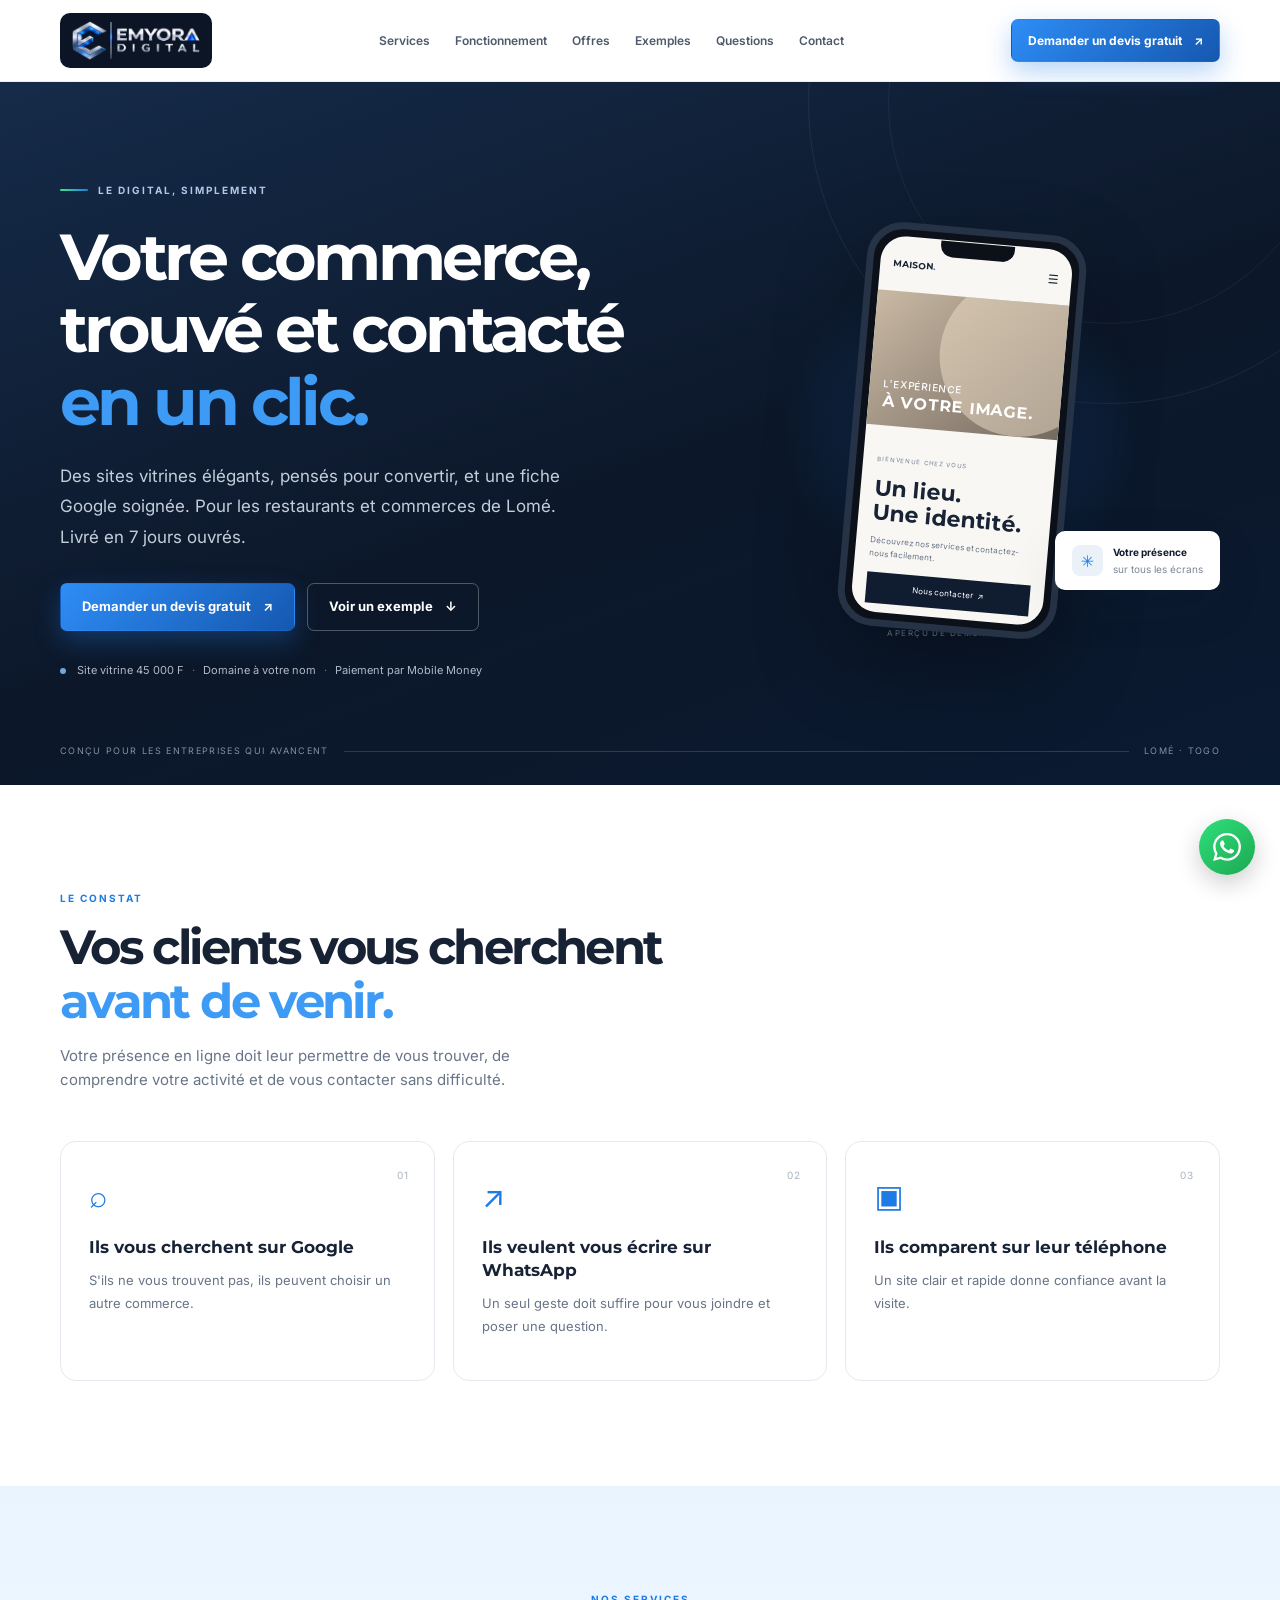
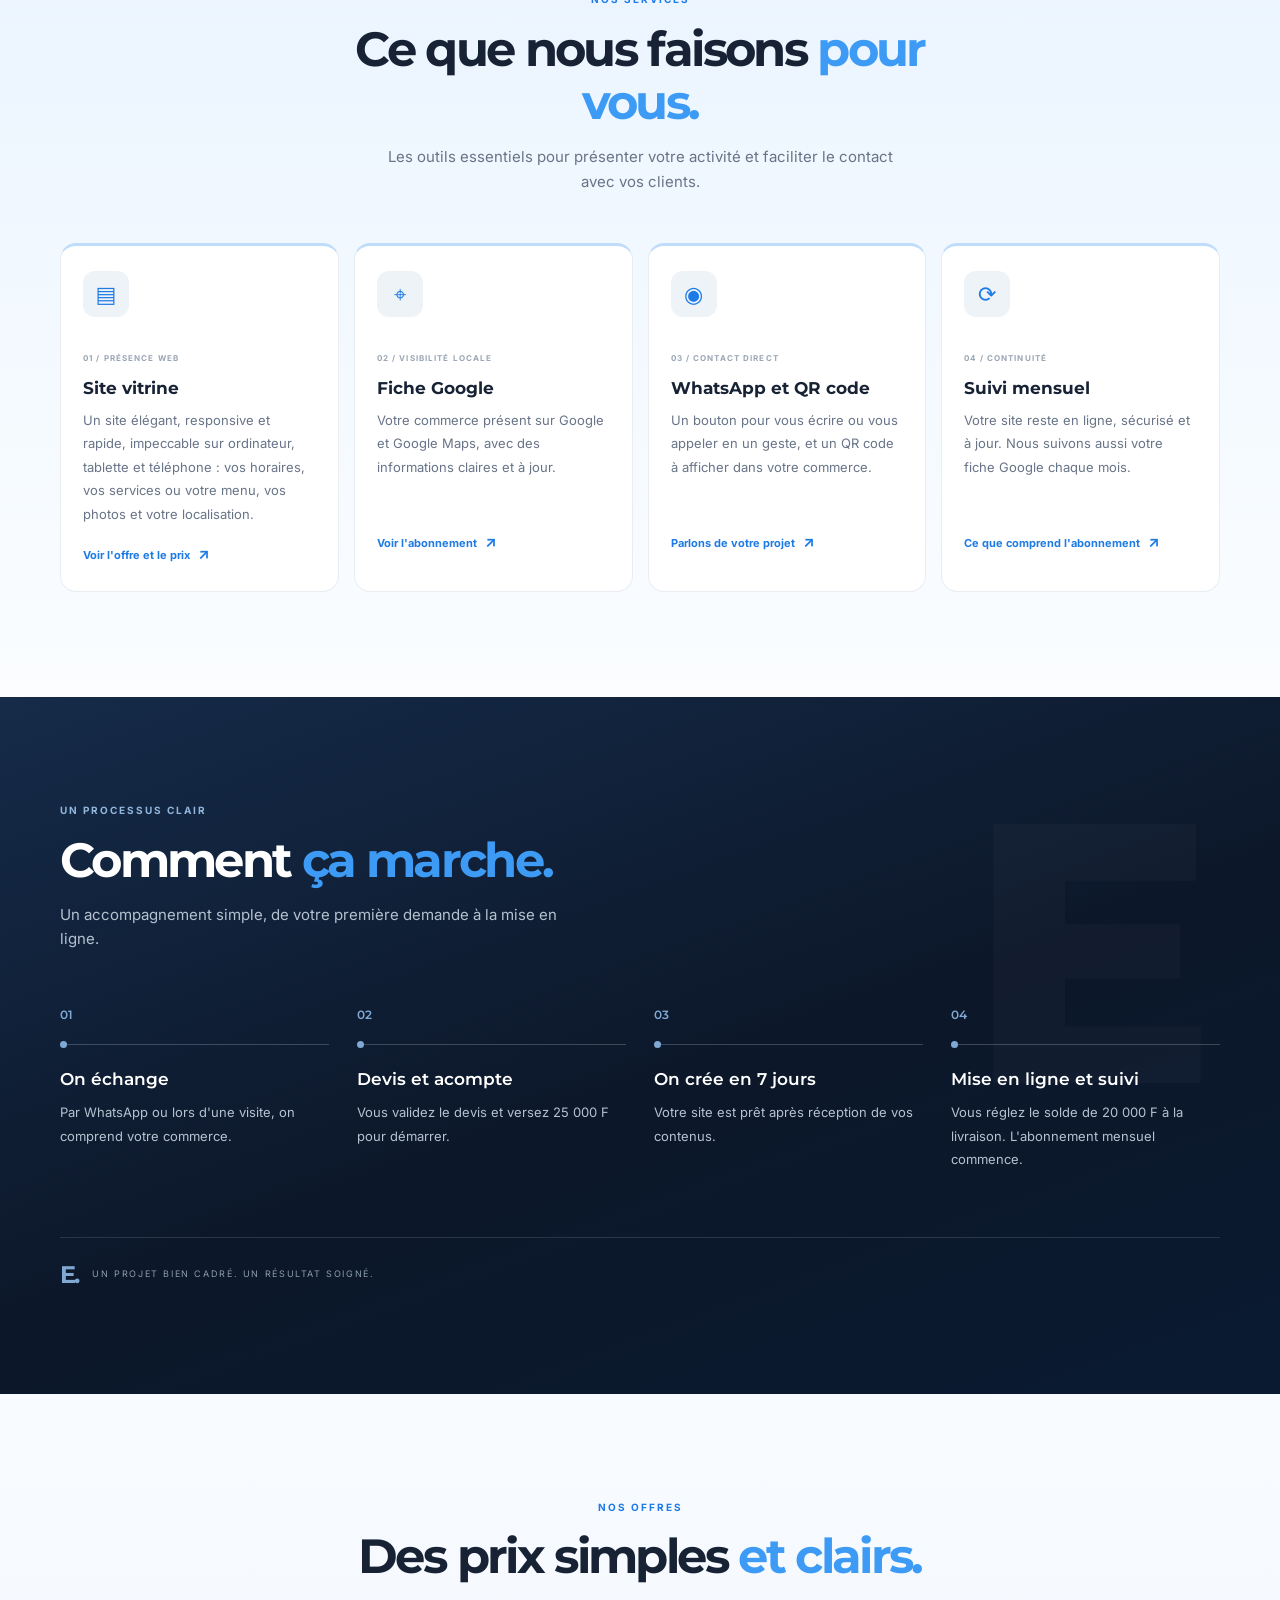
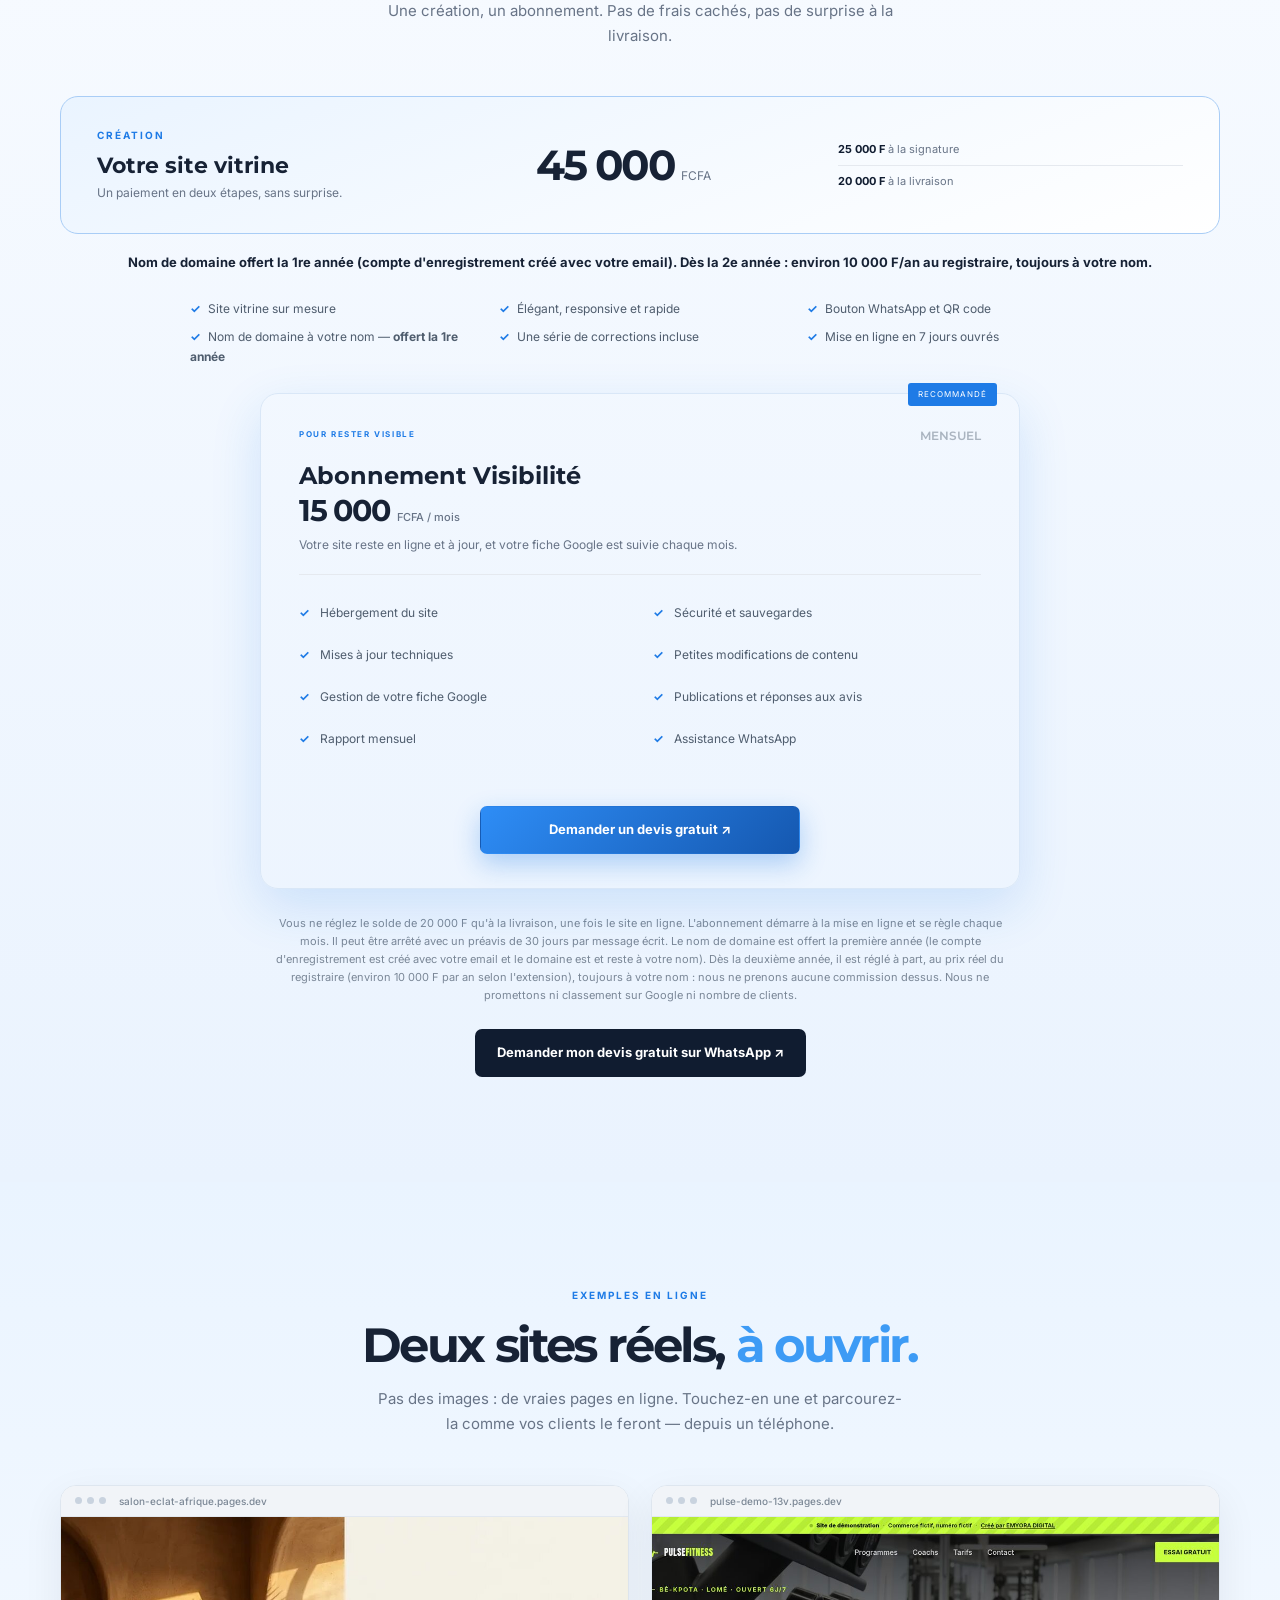
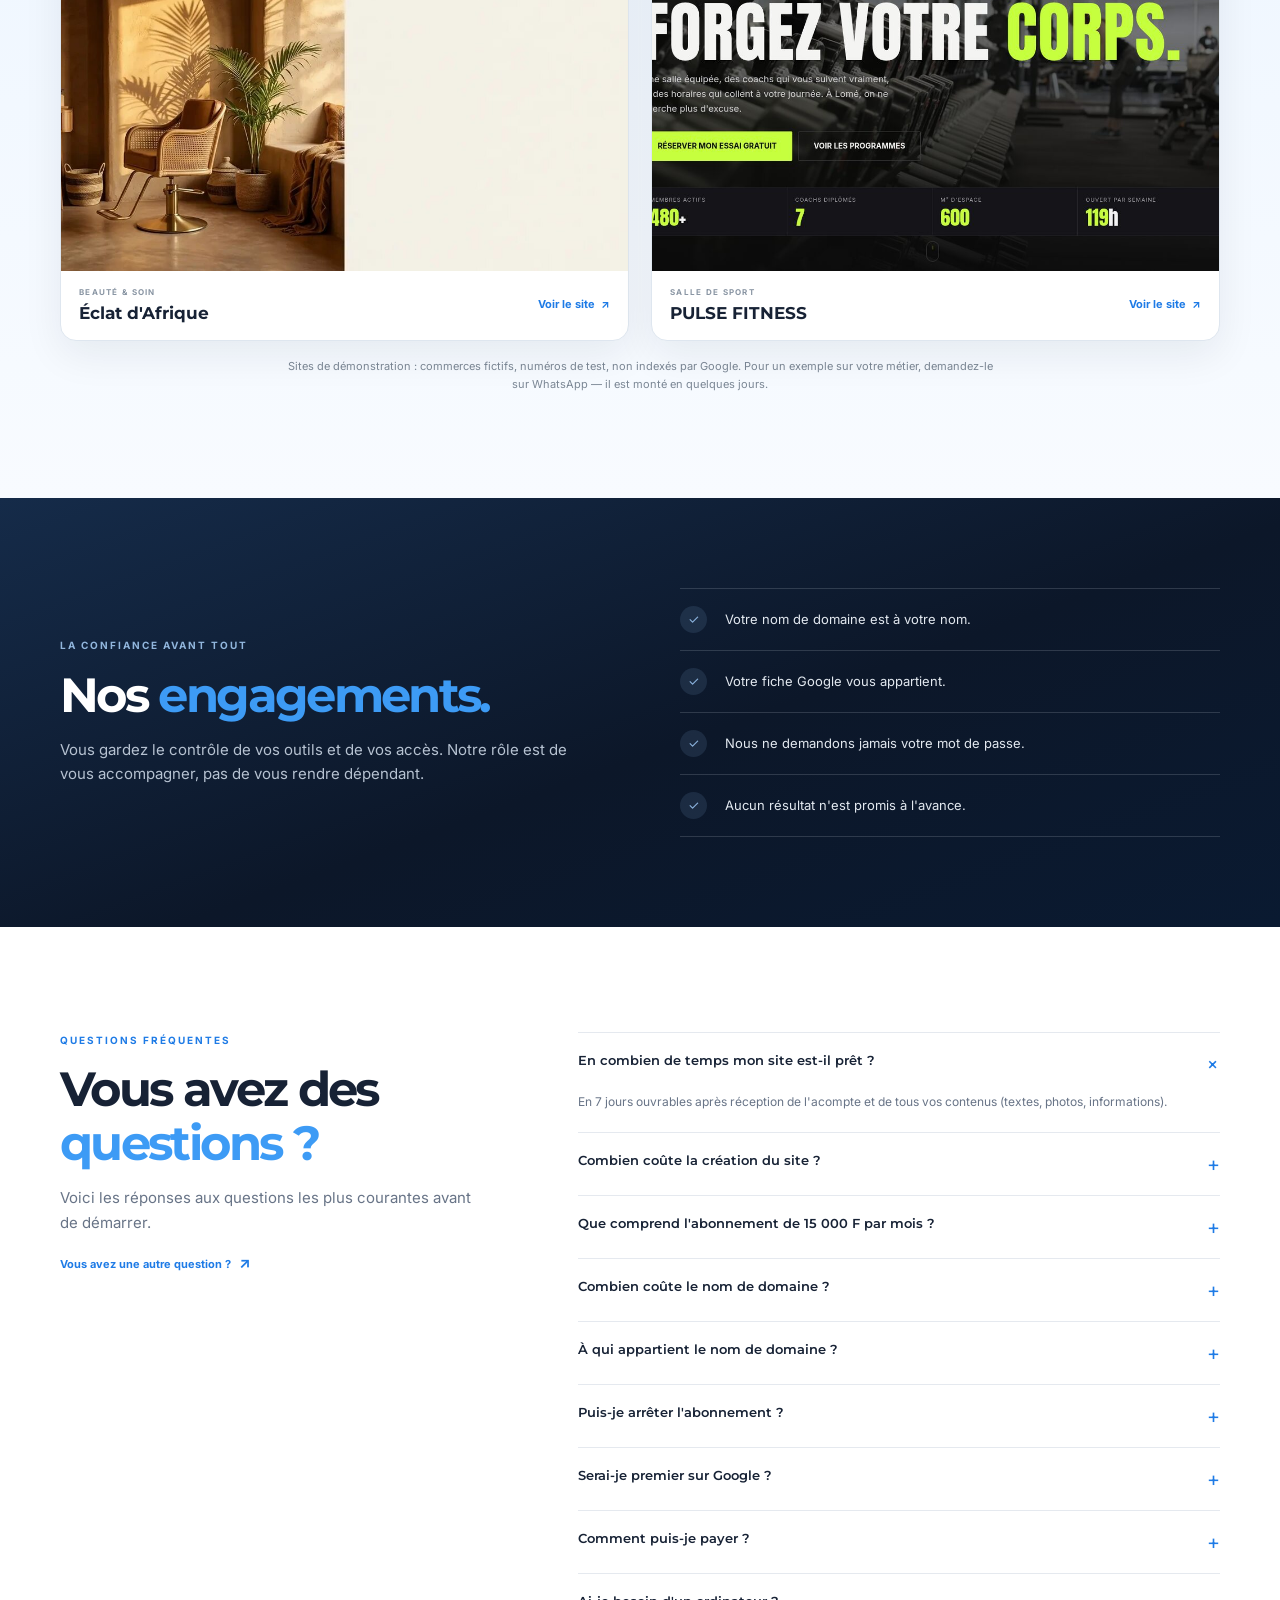
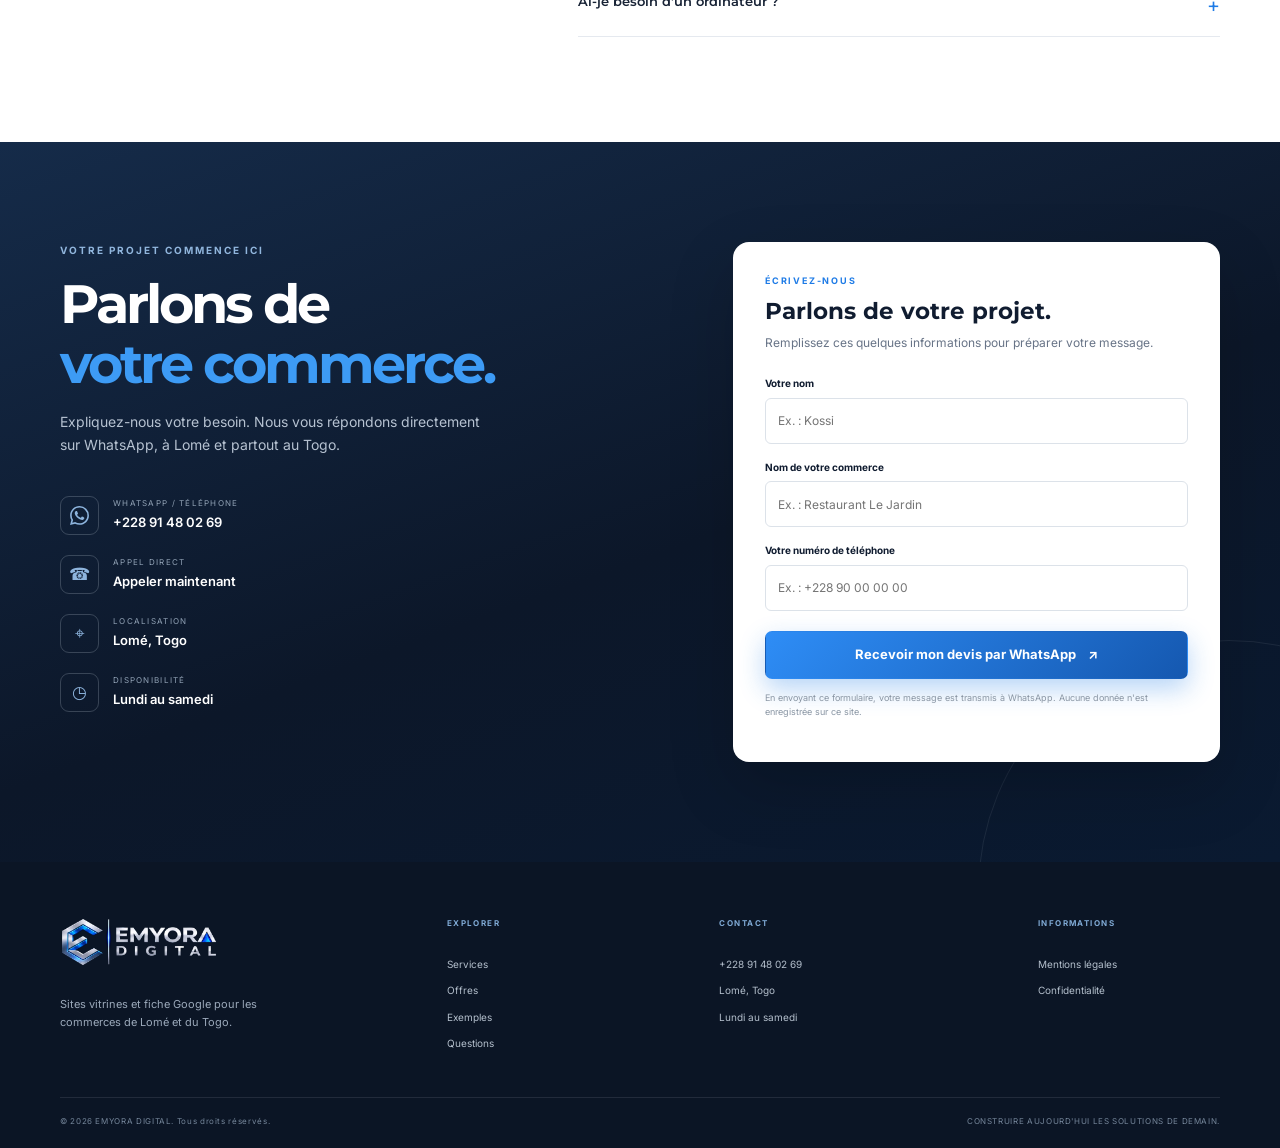
==== commit f2b2bb30: "Exemples: deux demos en ligne, bouton devis centre, retrait du bloc Trois autres univers - 23/11/202" ====
--- a/index.html
+++ b/index.html
@@ -34,7 +34,7 @@
   <link rel="preload" as="style" href="https://fonts.googleapis.com/css2?family=Inter:wght@400;500;600;700&family=Montserrat:wght@500;600;700;800&display=swap">
   <link rel="stylesheet" href="https://fonts.googleapis.com/css2?family=Inter:wght@400;500;600;700&family=Montserrat:wght@500;600;700;800&display=swap" media="print" onload="this.media='all'">
   <noscript><link rel="stylesheet" href="https://fonts.googleapis.com/css2?family=Inter:wght@400;500;600;700&family=Montserrat:wght@500;600;700;800&display=swap"></noscript>
-  <link rel="stylesheet" href="styles.css?v=20261116g">
+  <link rel="stylesheet" href="styles.css?v=20261123a">
   <link rel="icon" href="assets/icon-32.png" sizes="32x32" type="image/png">
   <link rel="icon" href="assets/icon-192.png" sizes="192x192" type="image/png">
   <link rel="apple-touch-icon" href="assets/apple-touch-icon.png">
@@ -283,13 +283,20 @@
 
     <section class="section examples-section" id="exemples">
       <div class="container">
-        <div class="section-heading centered reveal"><span class="kicker">APERÇUS CRÉATIFS</span><h2>Exemples de <em>sites.</em></h2><p>Quelques directions visuelles pour différents types de commerces.</p></div>
-        <div class="examples-grid">
-          <article class="example-card reveal"><div class="example-screen restaurant-screen"><div class="mock-nav">ATELIER <span>MENU　☰</span></div><div class="mock-hero"><small>CUISINE & PARTAGE</small><b>Le goût<br>des bonnes<br>choses.</b><i>RÉSERVER UNE TABLE ↗</i></div><div class="mock-bottom">FRAIS · LOCAL · GÉNÉREUX</div></div><div class="example-meta"><div><span class="example-type">RESTAURATION</span><h3>Restaurant</h3></div><span class="demo-label">DÉMONSTRATION</span></div></article>
-          <article class="example-card reveal"><div class="example-screen salon-screen"><div class="mock-nav">STUDIO N°8 <span>MENU　☰</span></div><div class="salon-visual"><div class="salon-circle"></div><div class="salon-word">BEAUTÉ<br><i>en confiance.</i></div></div><div class="salon-bottom"><b>PRENDRE RENDEZ-VOUS ↗</b><small>SOINS · STYLE · BIEN-ÊTRE</small></div></div><div class="example-meta"><div><span class="example-type">BEAUTÉ & SOIN</span><h3>Salon de coiffure</h3></div><span class="demo-label">DÉMONSTRATION</span></div></article>
-          <article class="example-card reveal"><div class="example-screen hotel-screen"><div class="mock-nav">HÔTEL AZUR <span>MENU　☰</span></div><div class="hotel-visual"><div class="hotel-sun"></div><div class="hotel-title">Une pause<br>à part.</div></div><div class="hotel-bottom"><span>CHAMBRES & SÉJOURS</span><b>VOIR LES CHAMBRES ↗</b></div></div><div class="example-meta"><div><span class="example-type">HÉBERGEMENT</span><h3>Hôtel</h3></div><span class="demo-label">DÉMONSTRATION</span></div></article>
-        </div>
-        <p class="examples-note">Ces exemples sont des maquettes de démonstration. Vos premiers résultats réels seront publiés ici avec l'accord des commerçants.</p>
+        <div class="section-heading centered reveal"><span class="kicker">EXEMPLES EN LIGNE</span><h2>Deux sites réels, <em>à ouvrir.</em></h2><p>Pas des images : de vraies pages en ligne. Touchez-en une et parcourez-la comme vos clients le feront — depuis un téléphone.</p></div>
+        <div class="live-grid">
+          <a class="live-card reveal" href="https://salon-eclat-afrique.pages.dev" target="_blank" rel="noopener">
+            <span class="live-bar"><i></i><i></i><i></i><em>salon-eclat-afrique.pages.dev</em></span>
+            <span class="live-shot"><img src="assets/exemples/exemple-salon-eclat.jpg" alt="Aperçu du site de démonstration Éclat d'Afrique, salon de beauté à Lomé" width="1200" height="630" loading="lazy" decoding="async"></span>
+            <span class="live-meta"><span><small>BEAUTÉ &amp; SOIN</small><b>Éclat d'Afrique</b></span><span class="live-open">Voir le site <i aria-hidden="true">↗</i></span></span>
+          </a>
+          <a class="live-card reveal" href="https://pulse-demo-13v.pages.dev" target="_blank" rel="noopener">
+            <span class="live-bar"><i></i><i></i><i></i><em>pulse-demo-13v.pages.dev</em></span>
+            <span class="live-shot"><img src="assets/exemples/exemple-pulse-fitness.jpg" alt="Aperçu du site de démonstration PULSE FITNESS, salle de sport à Lomé" width="1200" height="675" loading="lazy" decoding="async"></span>
+            <span class="live-meta"><span><small>SALLE DE SPORT</small><b>PULSE FITNESS</b></span><span class="live-open">Voir le site <i aria-hidden="true">↗</i></span></span>
+          </a>
+        </div>
+        <p class="live-note">Sites de démonstration : commerces fictifs, numéros de test, non indexés par Google. Pour un exemple sur votre métier, demandez-le sur WhatsApp — il est monté en quelques jours.</p>
       </div>
     </section>
 
@@ -344,6 +351,6 @@
   </footer>
   <a class="floating-whatsapp" href="https://wa.me/22891480269?text=Bonjour%20EMYORA%20DIGITAL%2C%20je%20voudrais%20un%20site%20pour%20mon%20commerce." target="_blank" rel="noopener" aria-label="Contacter EMYORA DIGITAL sur WhatsApp"><svg viewBox="0 0 24 24" width="27" height="27" fill="currentColor" aria-hidden="true" focusable="false"><path d="M17.472 14.382c-.297-.149-1.758-.867-2.03-.967-.273-.099-.471-.148-.67.15-.197.297-.767.966-.94 1.164-.173.199-.347.223-.644.075-.297-.15-1.255-.463-2.39-1.475-.883-.788-1.48-1.761-1.653-2.059-.173-.297-.018-.458.13-.606.134-.133.298-.347.446-.52.149-.174.198-.298.298-.497.099-.198.05-.371-.025-.52-.075-.149-.669-1.612-.916-2.207-.242-.579-.487-.5-.669-.51-.173-.008-.371-.01-.57-.01-.198 0-.52.074-.792.372-.272.297-1.04 1.016-1.04 2.479 0 1.462 1.065 2.875 1.213 3.074.149.198 2.096 3.2 5.077 4.487.709.306 1.262.489 1.694.625.712.227 1.36.195 1.871.118.571-.085 1.758-.719 2.006-1.413.248-.694.248-1.289.173-1.413-.074-.124-.272-.198-.57-.347m-5.421 7.403h-.004a9.87 9.87 0 01-5.031-1.378l-.361-.214-3.741.982.998-3.648-.235-.374a9.86 9.86 0 01-1.51-5.26c.001-5.45 4.436-9.884 9.888-9.884 2.64 0 5.122 1.03 6.988 2.898a9.825 9.825 0 012.893 6.994c-.003 5.45-4.437 9.884-9.885 9.884m8.413-18.297A11.815 11.815 0 0012.05 0C5.495 0 .16 5.335.157 11.892c0 2.096.547 4.142 1.588 5.945L.057 24l6.305-1.654a11.882 11.882 0 005.683 1.448h.005c6.554 0 11.89-5.335 11.893-11.893a11.821 11.821 0 00-3.48-8.413z"/></svg></a>
   <div class="mobile-cta"><a href="https://wa.me/22891480269?text=Bonjour%20EMYORA%20DIGITAL%2C%20je%20voudrais%20un%20site%20pour%20mon%20commerce." target="_blank" rel="noopener">Demander un devis gratuit <span aria-hidden="true">↗</span></a></div>
-  <script src="script.js?v=20261116g"></script>
+  <script src="script.js?v=20261123a"></script>
 </body>
 </html>
--- a/styles.css
+++ b/styles.css
@@ -5,13 +5,32 @@
 .process-section{position:relative;overflow:hidden}.process-section:after{content:"E";position:absolute;right:5%;top:4%;font:800 370px "Montserrat",system-ui,sans-serif;color:rgba(255,255,255,.025);pointer-events:none}.process-section .container{position:relative;z-index:1}.process-section .section-heading p,.commitments-section .section-heading p,.contact-copy>p{color:#B6C2D1}.steps-grid{display:grid;grid-template-columns:repeat(4,1fr);gap:28px}.step-no{font:600 12px "Montserrat",system-ui,sans-serif;color:#7FA9D4}.step-rule{height:1px;background:rgba(185,194,206,.28);margin:18px 0 24px;position:relative}.step-rule:before{content:"";position:absolute;left:0;top:-3px;width:7px;height:7px;border-radius:50%;background:#7FA9D4}.step h3{font:600 17px "Montserrat",system-ui,sans-serif;margin:0 0 12px}.step p{font-size:13px;color:#B6C2D1;line-height:1.8;margin:0}.process-foot{display:flex;align-items:center;gap:14px;margin-top:65px;padding-top:22px;border-top:1px solid rgba(185,194,206,.17);font-size:9px;letter-spacing:.18em;color:#8B9CAF}.process-mark{font:700 24px "Montserrat",system-ui,sans-serif;color:#7FA9D4;letter-spacing:-.08em}
 .pricing-section{background:#fff}.creation-price{border:1px solid var(--line);border-radius:18px;padding:30px 36px;display:grid;grid-template-columns:1.2fr .8fr 1fr;align-items:center;gap:25px;margin-bottom:18px}.creation-price h3{font:700 22px "Montserrat",system-ui,sans-serif;margin:8px 0 4px}.creation-price p{color:var(--muted);font-size:12px;margin:0}.price-main{display:flex;align-items:baseline;gap:7px}.price-main strong{font:700 42px "Montserrat",system-ui,sans-serif;letter-spacing:-.06em}.price-main span{font-size:12px;color:var(--muted)}.price-split{display:flex;flex-direction:column;gap:6px;font-size:11px;color:var(--muted)}.price-split b{color:var(--navy)}.split-line{height:1px;width:100%;background:var(--line)}.plans-grid{display:grid;grid-template-columns:1fr 1fr;gap:18px}.plan-card{border:1px solid var(--line);border-radius:18px;padding:30px 34px}.plan-featured{border:1px solid #5AA6F0;box-shadow:0 18px 50px rgba(30,123,230,.16);position:relative}.plan-featured:before{content:"RECOMMANDÉ";position:absolute;right:22px;top:-11px;background:var(--blue);color:#fff;font-size:8px;letter-spacing:.13em;padding:5px 10px;border-radius:3px}.plan-top{display:flex;justify-content:space-between;align-items:center}.plan-top .kicker{font-size:8px}.plan-symbol{font:600 12px "Montserrat",system-ui,sans-serif;color:#AAB4C0}.plan-card h3{font:700 24px "Montserrat",system-ui,sans-serif;margin:18px 0 2px}.plan-price{font:700 30px "Montserrat",system-ui,sans-serif;letter-spacing:-.04em}.plan-price small{font:500 11px Inter;color:var(--muted);letter-spacing:0}.plan-description{font-size:12px;color:var(--muted);margin:6px 0 20px}.plan-card ul{list-style:none;padding:18px 0 23px;margin:0;border-top:1px solid var(--line)}.plan-card li{font-size:12px;margin:10px 0;color:#4F5D6E}.plan-card li:before{content:"✓";color:var(--blue);font-weight:700;margin-right:10px}.pricing-note{font-size:11px;color:#7A8797;text-align:center;max-width:750px;margin:25px auto}.pricing-cta{text-align:center;margin-top:25px}
 .examples-section{background:linear-gradient(180deg,#EAF4FF 0%,#F8FBFF 100%)}.examples-grid{display:grid;grid-template-columns:repeat(3,1fr);gap:18px}.example-card{background:#fff;border:1px solid #E5E9EF;border-radius:16px;padding:12px;overflow:hidden}.example-screen{height:280px;border-radius:10px;overflow:hidden;position:relative}.mock-nav{height:42px;padding:14px 16px 0;display:flex;justify-content:space-between;font:700 9px "Montserrat",system-ui,sans-serif;letter-spacing:.08em}.mock-nav span{font:500 7px Inter}.restaurant-screen{background:#D9D0C1;color:#253127}.restaurant-screen .mock-hero{height:190px;padding:24px 22px;background:linear-gradient(120deg,rgba(30,45,36,.1),rgba(30,45,36,.42)),radial-gradient(ellipse at 75% 40%,#B17B51 0 17%,transparent 18%),linear-gradient(135deg,#9A9B7C,#4B5A49);color:#fff;display:flex;flex-direction:column;justify-content:center}.mock-hero small{font-size:7px;letter-spacing:.2em}.mock-hero b{font:700 28px/1.12 "Montserrat",system-ui,sans-serif;margin:12px 0}.mock-hero i{font-style:normal;font-size:7px;letter-spacing:.1em}.mock-bottom{font-size:7px;letter-spacing:.18em;text-align:center;padding:14px}.salon-screen{background:#E8DCD7;color:#473D3D}.salon-visual{height:170px;position:relative;background:linear-gradient(130deg,#C9B2A8,#EADDD6)}.salon-circle{position:absolute;width:145px;height:145px;border-radius:50%;background:linear-gradient(140deg,#8D625A,#D5B4A7);right:22px;top:10px}.salon-word{position:absolute;left:22px;top:45px;font:700 25px/1.1 "Montserrat",system-ui,sans-serif;color:#fff}.salon-word i{font:italic 500 19px Georgia}.salon-bottom{padding:17px 20px;display:flex;flex-direction:column;gap:8px}.salon-bottom b{font-size:7px;letter-spacing:.1em}.salon-bottom small{font-size:6px;letter-spacing:.18em;color:#8D7771}.hotel-screen{background:#D9E1E0;color:#253A43}.hotel-visual{height:175px;background:linear-gradient(160deg,#B6C7C5,#789394);position:relative;padding:38px 20px}.hotel-sun{position:absolute;width:100px;height:100px;border-radius:50%;background:#E8D9B9;right:24px;top:14px}.hotel-title{position:relative;color:#fff;font:700 30px/1.08 "Montserrat",system-ui,sans-serif;z-index:1}.hotel-bottom{padding:15px 18px;display:flex;flex-direction:column;gap:9px;font-size:7px;letter-spacing:.12em}.hotel-bottom b{color:#426C78}.example-meta{display:flex;justify-content:space-between;align-items:end;padding:15px 8px 8px}.example-type{font-size:8px;letter-spacing:.16em;color:#8995A3;font-weight:700}.example-meta h3{font:700 16px "Montserrat",system-ui,sans-serif;margin:3px 0 0}.demo-label{font-size:7px;letter-spacing:.1em;border:1px solid #DCE2E9;padding:5px 7px;border-radius:3px;color:#778596}.examples-note{text-align:center;color:#7B8795;font-size:11px;margin:25px 0 0}
+.live-grid{display:grid;grid-template-columns:1fr 1fr;gap:22px}
+.live-card{display:block;background:#fff;border:1px solid #DEE6EF;border-radius:16px;overflow:hidden;box-shadow:0 14px 40px rgba(16,28,48,.07);transition:transform .35s cubic-bezier(.2,.7,.3,1),box-shadow .35s,border-color .35s}
+.live-card:hover{transform:translateY(-4px);border-color:#BFD4EA;box-shadow:0 22px 55px rgba(16,28,48,.13)}
+.live-bar{display:flex;align-items:center;gap:5px;padding:9px 14px;background:#F1F4F8;border-bottom:1px solid #E2E8F0}
+.live-bar i{width:7px;height:7px;border-radius:50%;background:#C9D3DF}
+.live-bar em{font:500 10px Inter,system-ui,sans-serif;color:#7B8795;font-style:normal;margin-left:8px;overflow:hidden;text-overflow:ellipsis;white-space:nowrap}
+.live-shot{display:block;aspect-ratio:16/10;overflow:hidden;background:#0E1A2B}
+.live-shot img{width:100%;height:100%;object-fit:cover;object-position:top center;display:block;transition:transform .6s cubic-bezier(.2,.7,.3,1)}
+.live-card:hover .live-shot img{transform:scale(1.03)}
+.live-meta{display:flex;align-items:center;justify-content:space-between;gap:14px;padding:15px 18px 17px}
+.live-meta small{display:block;font-size:8px;letter-spacing:.16em;color:#8995A3;font-weight:700}
+.live-meta b{display:block;font:700 17px "Montserrat",system-ui,sans-serif;margin-top:3px}
+.live-open{font-size:11px;font-weight:700;color:var(--blue);white-space:nowrap;display:inline-flex;align-items:center;gap:6px}
+.live-open i{font-style:normal;transition:transform .25s}
+.live-card:hover .live-open i{transform:translate(2px,-2px)}
+.live-note{text-align:center;color:#7B8795;font-size:11px;margin:16px auto 0;max-width:720px}
+.examples-sub{text-align:center;margin:48px 0 24px}
+.examples-sub h3{font:700 22px "Montserrat",system-ui,sans-serif;margin:8px 0 0}
+.plan-single .plan-card .btn{display:flex;width:min(100%,320px);margin:24px auto 0}
 .commitments-section{padding:90px 0}.commitments-grid{display:grid;grid-template-columns:1fr 1fr;gap:80px;align-items:center}.commitments-section .section-heading{margin:0}.commitment-list{border-top:1px solid rgba(185,194,206,.2)}.commitment-list>div{display:flex;gap:18px;align-items:center;padding:17px 0;border-bottom:1px solid rgba(185,194,206,.2)}.commitment-list span{width:27px;height:27px;border-radius:50%;background:rgba(127,169,212,.14);color:#8DB5DF;display:grid;place-items:center;font-size:13px}.commitment-list p{font-size:13px;margin:0;color:#E3E9F0}
 .faq-grid{display:grid;grid-template-columns:.8fr 1.2fr;gap:90px}.faq-grid .section-heading{margin:0}.faq-list details{border-bottom:1px solid var(--line);padding:0}.faq-list details:first-child{border-top:1px solid var(--line)}.faq-list summary{list-style:none;cursor:pointer;padding:19px 0;font:600 13px "Montserrat",system-ui,sans-serif;display:flex;justify-content:space-between;gap:15px}.faq-list summary::-webkit-details-marker{display:none}.faq-list summary span{font:400 20px Inter;color:var(--blue);transition:transform .2s}.faq-list details[open] summary span{transform:rotate(45deg)}.faq-list details p{font-size:12px;color:var(--muted);line-height:1.8;margin:-4px 25px 20px 0}
 .contact-section{padding:100px 0;position:relative;overflow:hidden}.contact-section:before{content:"";position:absolute;width:500px;height:500px;border:1px solid rgba(185,194,206,.1);border-radius:50%;right:-200px;bottom:-280px}.contact-grid{display:grid;grid-template-columns:1fr .85fr;gap:100px;position:relative;z-index:1}.contact-copy h2{font-size:clamp(38px,4.5vw,54px)}.contact-copy>p{max-width:420px;font-size:14px}.contact-direct{margin-top:40px;display:grid;gap:20px}.contact-direct>a,.contact-direct>div{display:flex;align-items:center;gap:14px;color:#fff}.contact-icon{width:39px;height:39px;border:1px solid rgba(185,194,206,.25);border-radius:9px;display:grid;place-items:center;color:#8EB5DE;font-size:17px}.contact-direct small,.contact-direct b{display:block}.contact-direct small{font-size:8px;letter-spacing:.16em;color:#91A2B5}.contact-direct b{font-size:13px;font-weight:600;margin-top:2px}.contact-form{background:#fff;color:var(--navy);border-radius:16px;padding:32px;box-shadow:0 25px 65px rgba(0,0,0,.18)}.form-heading .kicker{font-size:9px}.form-heading h3{font:700 23px "Montserrat",system-ui,sans-serif;margin:8px 0}.form-heading p{font-size:12px;color:var(--muted);margin:0 0 22px}.contact-form label{display:block;font-size:10px;font-weight:700;margin:15px 0 6px}.contact-form input{width:100%;height:46px;border:1px solid #DCE2E9;border-radius:6px;padding:0 12px;color:var(--navy);outline:none;font-size:12px}.contact-form input:focus{border-color:var(--blue);box-shadow:0 0 0 3px rgba(30,123,230,.1)}.form-submit{width:100%;margin-top:20px}.form-privacy{display:block;color:#8995A3;font-size:9px;line-height:1.6;margin-top:12px}.form-error{font-size:11px;color:#B42318}
 .site-footer{background:#0B1525;color:#fff;padding:55px 0 20px}.footer-main{display:grid;grid-template-columns:1.5fr 1fr 1.2fr .8fr;gap:45px;padding-bottom:45px}.footer-brand p{font-size:11px;color:#9BA9BA;max-width:210px;margin-top:20px}.footer-label{font-size:8px;letter-spacing:.18em;color:#7FA9D4;font-weight:700;margin-bottom:15px}.footer-col{display:flex;flex-direction:column;gap:10px}.footer-col a,.footer-col span:not(.footer-label){font-size:10px;color:#B4BFCC}.footer-col a:hover{color:#fff}.footer-bottom{border-top:1px solid rgba(185,194,206,.13);padding-top:17px;display:flex;justify-content:space-between;gap:15px;color:#75869A;font-size:8px;letter-spacing:.08em}.floating-whatsapp{position:fixed;right:25px;bottom:25px;width:56px;height:56px;border-radius:50%;background:linear-gradient(140deg,#2EE07B,#1DA851);color:#fff;display:grid;place-items:center;font-size:23px;z-index:40;box-shadow:0 8px 25px rgba(0,0,0,.2);animation:pulse 8s infinite}.mobile-cta{display:none}.skip-link{position:absolute;left:-9999px;top:10px;background:#fff;padding:10px;z-index:100}.skip-link:focus{left:10px}
 html.js .reveal{opacity:0;transform:translateY(20px);transition:opacity .55s ease,transform .55s ease}html.js .reveal.visible{opacity:1;transform:translateY(0)}@keyframes float{0%,100%{transform:translateY(0) rotate(5deg)}50%{transform:translateY(-12px) rotate(5deg)}}@keyframes pulse{0%,90%,100%{box-shadow:0 10px 28px rgba(29,168,81,.35)}94%{box-shadow:0 0 0 12px rgba(37,211,102,.18),0 10px 28px rgba(29,168,81,.35)}}
 @media(max-width:1000px){.main-nav{gap:13px}.main-nav a{font-size:11px}.nav-cta{padding:0 12px}.services-grid{grid-template-columns:repeat(2,1fr)}.contact-grid{gap:50px}.faq-grid{gap:50px}}
-@media(max-width:760px){html{scroll-padding-top:75px}.container{width:min(100% - 36px,560px)}.site-header{height:72px}.brand{padding:6px 9px;border-radius:8px}.brand-logo{height:32px}.brand-logo-footer{height:36px}.menu-toggle{display:block;order:3}.nav-cta{display:none}.main-nav{display:none;position:absolute;left:0;right:0;top:72px;background:#fff;padding:14px 22px 22px;border-bottom:1px solid var(--line);box-shadow:0 18px 24px rgba(16,28,48,.08);flex-direction:column;align-items:stretch;gap:0}.main-nav.open{display:flex}.main-nav a{padding:12px 0;border-bottom:1px solid #EEF0F3;font-size:13px}.hero{padding:72px 0 20px;min-height:auto}.hero-grid{grid-template-columns:1fr;gap:20px}.hero h1{font-size:clamp(40px,11vw,55px);max-width:570px}.hero-lead{font-size:15px}.hero-note{font-size:10px;line-height:1.9}.hero-visual{height:380px;margin-top:0}.phone-hero{width:195px;height:360px}.floating-tag{right:0;bottom:35px}.hero-bottom{margin-top:25px;font-size:7px;gap:9px}.section{padding:76px 0}.section-heading{margin-bottom:32px}.section-heading h2,.contact-copy h2{font-size:36px}.section-heading p{font-size:13px}.three-grid,.examples-grid{grid-template-columns:1fr}.info-card{min-height:190px}.services-grid{grid-template-columns:1fr 1fr;gap:10px}.service-card{padding:20px 16px;min-height:310px}.service-card p{font-size:12px;min-height:130px}.service-icon{margin-bottom:18px}.steps-grid{grid-template-columns:1fr 1fr;gap:28px 18px}.step-rule{margin:12px 0 17px}.step p{font-size:12px}.process-foot{margin-top:42px}.creation-price{grid-template-columns:1fr 1fr;padding:24px;gap:15px}.creation-price>div:first-child{grid-column:1/-1}.price-main strong{font-size:36px}.price-split{font-size:10px}.plans-grid{grid-template-columns:1fr}.plan-card{padding:26px}.examples-grid{gap:14px}.example-screen{height:260px}.commitments-grid,.faq-grid,.contact-grid{grid-template-columns:1fr;gap:40px}.commitments-section{padding:75px 0}.faq-grid .section-heading{max-width:520px}.contact-section{padding:75px 0}.contact-form{padding:25px 20px}.footer-main{grid-template-columns:1fr 1fr;gap:35px 20px}.footer-brand{grid-column:1/-1}.footer-bottom{flex-direction:column;line-height:1.6}.floating-whatsapp{display:none}.mobile-cta{display:block;position:fixed;bottom:0;left:0;right:0;z-index:45;background:rgba(255,255,255,.96);backdrop-filter:blur(12px);padding:9px 14px calc(9px + env(safe-area-inset-bottom));border-top:1px solid #E4E8ED}.mobile-cta a{height:47px;border-radius:7px;background:var(--blue);color:#fff;display:flex;align-items:center;justify-content:center;gap:12px;font-size:13px;font-weight:700}.site-footer{padding-bottom:90px}}
+@media(max-width:760px){html{scroll-padding-top:75px}.container{width:min(100% - 36px,560px)}.site-header{height:72px}.brand{padding:6px 9px;border-radius:8px}.brand-logo{height:32px}.brand-logo-footer{height:36px}.menu-toggle{display:block;order:3}.nav-cta{display:none}.main-nav{display:none;position:absolute;left:0;right:0;top:72px;background:#fff;padding:14px 22px 22px;border-bottom:1px solid var(--line);box-shadow:0 18px 24px rgba(16,28,48,.08);flex-direction:column;align-items:stretch;gap:0}.main-nav.open{display:flex}.main-nav a{padding:12px 0;border-bottom:1px solid #EEF0F3;font-size:13px}.hero{padding:72px 0 20px;min-height:auto}.hero-grid{grid-template-columns:1fr;gap:20px}.hero h1{font-size:clamp(40px,11vw,55px);max-width:570px}.hero-lead{font-size:15px}.hero-note{font-size:10px;line-height:1.9}.hero-visual{height:380px;margin-top:0}.phone-hero{width:195px;height:360px}.floating-tag{right:0;bottom:35px}.hero-bottom{margin-top:25px;font-size:7px;gap:9px}.section{padding:76px 0}.section-heading{margin-bottom:32px}.section-heading h2,.contact-copy h2{font-size:36px}.section-heading p{font-size:13px}.three-grid,.examples-grid{grid-template-columns:1fr}.info-card{min-height:190px}.services-grid{grid-template-columns:1fr 1fr;gap:10px}.service-card{padding:20px 16px;min-height:310px}.service-card p{font-size:12px;min-height:130px}.service-icon{margin-bottom:18px}.steps-grid{grid-template-columns:1fr 1fr;gap:28px 18px}.step-rule{margin:12px 0 17px}.step p{font-size:12px}.process-foot{margin-top:42px}.creation-price{grid-template-columns:1fr 1fr;padding:24px;gap:15px}.creation-price>div:first-child{grid-column:1/-1}.price-main strong{font-size:36px}.price-split{font-size:10px}.plans-grid{grid-template-columns:1fr}.plan-card{padding:26px}.examples-grid{gap:14px}.live-grid{grid-template-columns:1fr;gap:16px}.live-note{font-size:10px}.examples-sub{margin:36px 0 18px}.example-screen{height:260px}.commitments-grid,.faq-grid,.contact-grid{grid-template-columns:1fr;gap:40px}.commitments-section{padding:75px 0}.faq-grid .section-heading{max-width:520px}.contact-section{padding:75px 0}.contact-form{padding:25px 20px}.footer-main{grid-template-columns:1fr 1fr;gap:35px 20px}.footer-brand{grid-column:1/-1}.footer-bottom{flex-direction:column;line-height:1.6}.floating-whatsapp{display:none}.mobile-cta{display:block;position:fixed;bottom:0;left:0;right:0;z-index:45;background:rgba(255,255,255,.96);backdrop-filter:blur(12px);padding:9px 14px calc(9px + env(safe-area-inset-bottom));border-top:1px solid #E4E8ED}.mobile-cta a{height:47px;border-radius:7px;background:var(--blue);color:#fff;display:flex;align-items:center;justify-content:center;gap:12px;font-size:13px;font-weight:700}.site-footer{padding-bottom:90px}}
 @media(max-width:390px){.container{width:calc(100% - 30px)}.hero h1{font-size:39px}.hero-actions .btn{width:100%}.services-grid{grid-template-columns:1fr}.service-card{min-height:0}.service-card p{min-height:0}.creation-price{grid-template-columns:1fr}.creation-price>div:first-child{grid-column:auto}.price-main{margin:4px 0}.hero-note i{padding:0 2px}.footer-main{gap:28px 14px}}
 @media(prefers-reduced-motion:reduce){html{scroll-behavior:auto}*,*::before,*::after{animation-duration:.01ms!important;animation-iteration-count:1!important;transition-duration:.01ms!important}.reveal,html.js .reveal{opacity:1!important;transform:none!important}}
 
